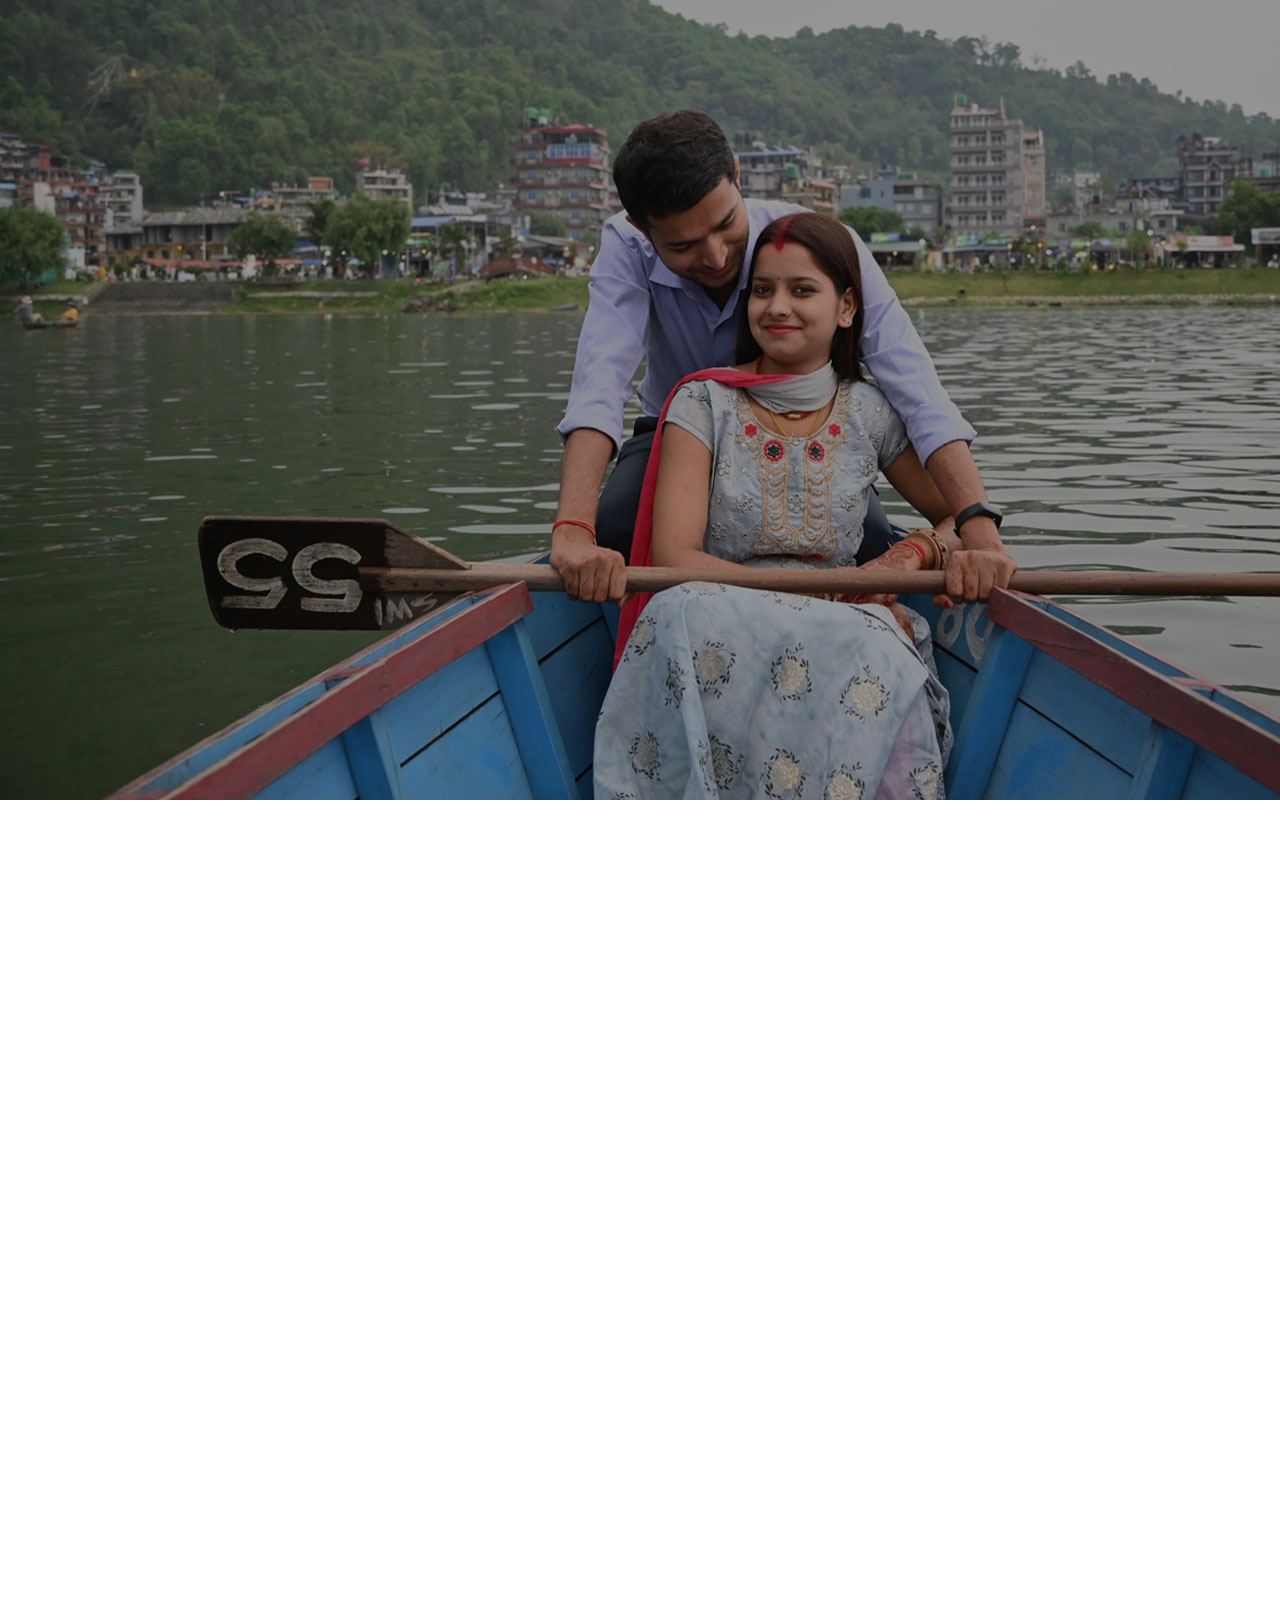
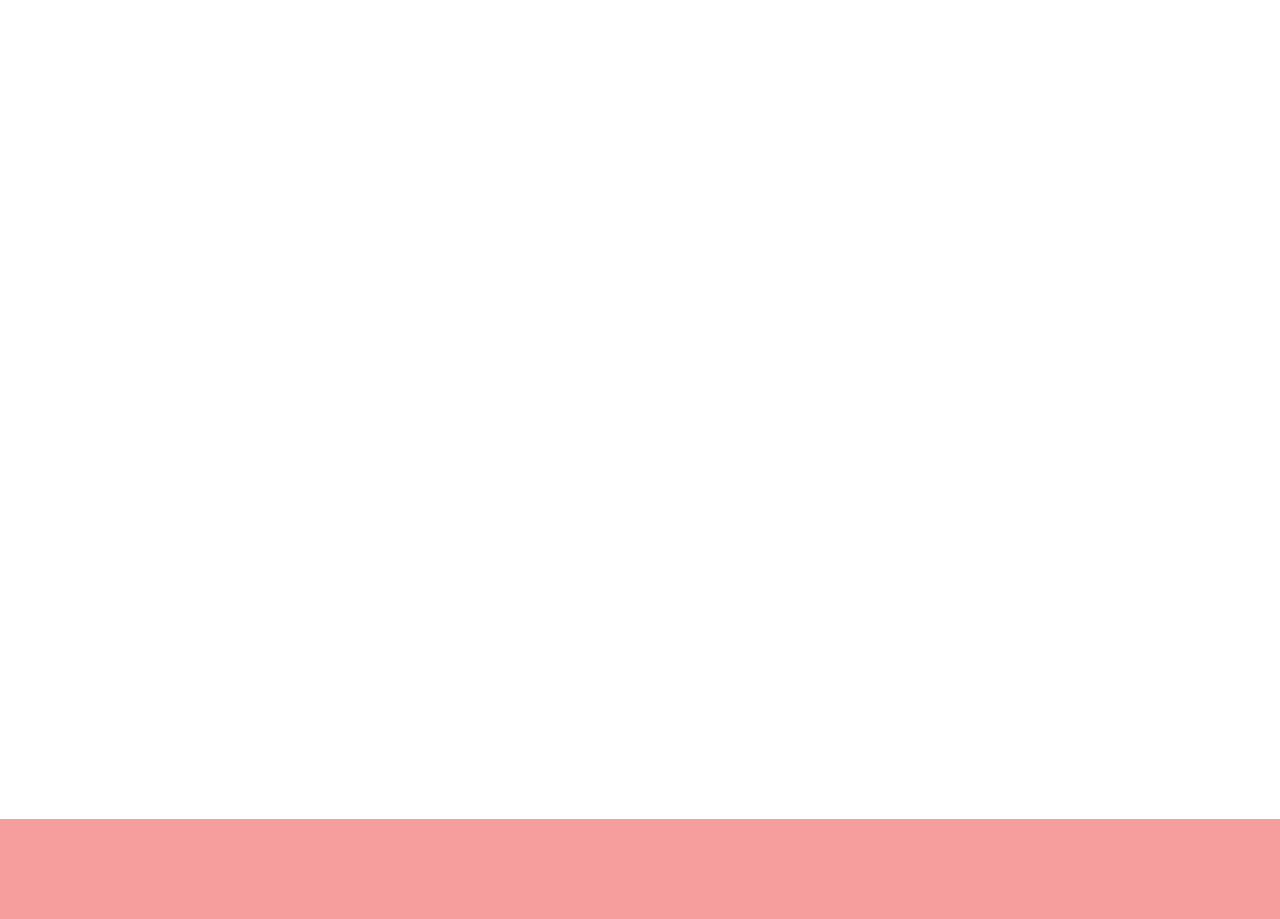
==== gallery.html @ e0421b20 "update" ====
<!DOCTYPE html>
<!--[if lt IE 7]>      <html class="no-js lt-ie9 lt-ie8 lt-ie7"> <![endif]-->
<!--[if IE 7]>         <html class="no-js lt-ie9 lt-ie8"> <![endif]-->
<!--[if IE 8]>         <html class="no-js lt-ie9"> <![endif]-->
<!--[if gt IE 8]><!--> <html class="no-js"> <!--<![endif]-->
	<head>
		<meta charset="utf-8">
		<meta http-equiv="X-UA-Compatible" content="IE=edge">
		<title>Anjali Loves krishna</title>
		<meta name="viewport" content="width=device-width, initial-scale=1">
		<meta name="description" content="Anjali Loves Krishna" />
		<meta name="keywords" content="anjaliloveskrishna, krishnalovesanjali, anjaliwedskrishna, krishnawedsanjali" />
		<meta name="author" content="https://orangictech.com.np" />
	
	  
	
		<!-- Facebook and Twitter integration -->
		<meta property="og:title" content="Anjali Loves Krishna"/>
		<meta property="og:image" content="https://anjaliloveskrishna.github.io/assets/images/cover.jpg"/>
		<meta property="og:url" content="https://anjaliloveskrishna.github.io/gallery.html"/>
		<meta property="og:site_name" content="Anjali Loves Krishna"/>
		<meta property="og:description" content=""/>
		<meta name="twitter:title" content="Anjali Loves Krishna" />
		<meta name="twitter:image" content="https://anjaliloveskrishna.github.io/assets/images/cover.jpg" />
		<meta name="twitter:url" content="https://anjaliloveskrishna.github.io/gallery.html" />
		<meta name="twitter:card" content="https://anjaliloveskrishna.github.io/assets/images/cover.jpg" />

	<!-- Place favicon.ico and apple-touch-icon.png in the root directory -->
	<link rel="shortcut icon" href="favicon.ico">
	
	<link href="https://fonts.googleapis.com/css?family=Montez" rel="stylesheet">
	<link href='https://fonts.googleapis.com/css?family=Open+Sans:400,700,300' rel='stylesheet' type='text/css'>
	
	<!-- Animate.css -->
	<link rel="stylesheet" href="assets/css/animate.css">
	<!-- Icomoon Icon Fonts-->
	<link rel="stylesheet" href="assets/css/icomoon.css">
	<!-- Bootstrap  -->
	<link rel="stylesheet" href="assets/css/bootstrap.css">
	<!-- Superfish -->
	<link rel="stylesheet" href="assets/css/superfish.css">
	<!-- Magnific Popup -->
	<link rel="stylesheet" href="assets/css/magnific-popup.css">
	
	<link rel="stylesheet" href="assets/css/style.css">


	<!-- Modernizr JS -->
	<script src="assets/js/modernizr-2.6.2.min.js"></script>
	<!-- FOR IE9 below -->
	<!--[if lt IE 9]>
	<script src="js/respond.min.js"></script>
	<![endif]-->

	<script
	    src="https://code.jquery.com/jquery-3.3.1.js"
	    integrity="sha256-2Kok7MbOyxpgUVvAk/HJ2jigOSYS2auK4Pfzbm7uH60="
	    crossorigin="anonymous">
	</script>
	<script> 
	$(function(){
	  $("#fh5co-header-section").load("header.html"); 
	  $("#footer").load("footer.html"); 
	});
	</script> 

	</head>
	<body>
		<div id="fh5co-wrapper">
		<div id="fh5co-page">
	
		<div class="fh5co-hero" data-section="home">
			<div class="fh5co-overlay"></div>
			<div class="fh5co-cover text-center" data-stellar-background-ratio="0.5" style="background-image: url(assets/images/cover_bg_1.jpg);">
				<div class="display-t">
					<div class="display-tc">
						<div class="container">
							<div class="col-md-10 col-md-offset-1">
								<div class="animate-box">
									<!-- <h1>Nuptial</h1> -->
									<h2>Our Gallery</h2>
								</div>
							</div>
						</div>
					</div>
				</div>
			</div>
		</div>

		<header id="fh5co-header-section" class="sticky-banner">
		</header>

		<!-- end:header-top -->

		<div id="fh5co-gallery">
			<div class="container">
				<div class="row">
					<div class="col-md-8 col-md-offset-2 text-center heading-section animate-box">
						<h2>Engagement</h2>
					</div>
				</div>
				<div class="row" id="engagement">
				</div>
			</div>
			
			<div class="container">
				<div class="row">
					<div class="col-md-8 col-md-offset-2 text-center heading-section animate-box">
						<h2>Wedding</h2>
					</div>
				</div>
				<div class="row" id="wedding">
				</div>

			</div>
		</div>
		
		<footer>
			<div id="footer">
			</div>
		</footer>

	

	</div>
	<!-- END fh5co-page -->

	</div>
	<!-- END fh5co-wrapper -->
	
	<!-- jQuery -->
	<script src="assets/js/scripts.min.js"></script>
	<script type="text/javascript">

		var folders = {};
		folders["engagement"] = 6;
		folders["wedding"] = 9;
		







		for (var folder in folders) {
			imageCount = 0;

			imageCount = folders[folder];

			var content = '';
			for (let index = 1; index <= imageCount; index++) {
				content = '<div class="col-md-4"><div class="gallery animate-box">';
				content += '<a class="gallery-img image-popup" href="assets/images/'+folder+'/'+folder+index+'.jpg"><img src="assets/images/'+folder+'/'+folder+index+'.jpg" class="img-responsive" alt="anjaliloveskrishna.github.io"></a>';	
				content += '</div></div>';
				$('#'+folder).append(content);
			}
		}
		
	</script>
	</body>
</html>
---- assets/css/icomoon.css ----
@font-face {
    font-family: 'icomoon';
    src:    url('fonts/icomoon.eot?1oniuf');
    src:    url('fonts/icomoon.eot?1oniuf#iefix') format('embedded-opentype'),
        url('fonts/icomoon.ttf?1oniuf') format('truetype'),
        url('fonts/icomoon.woff?1oniuf') format('woff'),
        url('fonts/icomoon.svg?1oniuf#icomoon') format('svg');
    font-weight: normal;
    font-style: normal;
}

[class^="icon-"], [class*=" icon-"] {
    /* use !important to prevent issues with browser extensions that change fonts */
    font-family: 'icomoon' !important;
    speak: none;
    font-style: normal;
    font-weight: normal;
    font-variant: normal;
    text-transform: none;
    line-height: 1;

    /* Better Font Rendering =========== */
    -webkit-font-smoothing: antialiased;
    -moz-osx-font-smoothing: grayscale;
}

.icon-mobile:before {
    content: "\e000";
}
.icon-laptop:before {
    content: "\e001";
}
.icon-desktop:before {
    content: "\e002";
}
.icon-tablet:before {
    content: "\e003";
}
.icon-phone:before {
    content: "\e004";
}
.icon-document:before {
    content: "\e005";
}
.icon-documents:before {
    content: "\e006";
}
.icon-search:before {
    content: "\e007";
}
.icon-clipboard:before {
    content: "\e008";
}
.icon-newspaper:before {
    content: "\e009";
}
.icon-notebook:before {
    content: "\e00a";
}
.icon-book-open:before {
    content: "\e00b";
}
.icon-browser:before {
    content: "\e00c";
}
.icon-calendar:before {
    content: "\e00d";
}
.icon-presentation:before {
    content: "\e00e";
}
.icon-picture:before {
    content: "\e00f";
}
.icon-pictures:before {
    content: "\e010";
}
.icon-video:before {
    content: "\e011";
}
.icon-camera:before {
    content: "\e012";
}
.icon-printer:before {
    content: "\e013";
}
.icon-toolbox:before {
    content: "\e014";
}
.icon-briefcase:before {
    content: "\e015";
}
.icon-wallet:before {
    content: "\e016";
}
.icon-gift:before {
    content: "\e017";
}
.icon-bargraph:before {
    content: "\e018";
}
.icon-grid:before {
    content: "\e019";
}
.icon-expand:before {
    content: "\e01a";
}
.icon-focus:before {
    content: "\e01b";
}
.icon-edit:before {
    content: "\e01c";
}
.icon-adjustments:before {
    content: "\e01d";
}
.icon-ribbon:before {
    content: "\e01e";
}
.icon-hourglass:before {
    content: "\e01f";
}
.icon-lock:before {
    content: "\e020";
}
.icon-megaphone:before {
    content: "\e021";
}
.icon-shield:before {
    content: "\e022";
}
.icon-trophy:before {
    content: "\e023";
}
.icon-flag:before {
    content: "\e024";
}
.icon-map:before {
    content: "\e025";
}
.icon-puzzle:before {
    content: "\e026";
}
.icon-basket:before {
    content: "\e027";
}
.icon-envelope:before {
    content: "\e028";
}
.icon-streetsign:before {
    content: "\e029";
}
.icon-telescope:before {
    content: "\e02a";
}
.icon-gears:before {
    content: "\e02b";
}
.icon-key:before {
    content: "\e02c";
}
.icon-paperclip:before {
    content: "\e02d";
}
.icon-attachment:before {
    content: "\e02e";
}
.icon-pricetags:before {
    content: "\e02f";
}
.icon-lightbulb:before {
    content: "\e030";
}
.icon-layers:before {
    content: "\e031";
}
.icon-pencil:before {
    content: "\e032";
}
.icon-tools:before {
    content: "\e033";
}
.icon-tools-2:before {
    content: "\e034";
}
.icon-scissors:before {
    content: "\e035";
}
.icon-paintbrush:before {
    content: "\e036";
}
.icon-magnifying-glass:before {
    content: "\e037";
}
.icon-circle-compass:before {
    content: "\e038";
}
.icon-linegraph:before {
    content: "\e039";
}
.icon-mic:before {
    content: "\e03a";
}
.icon-strategy:before {
    content: "\e03b";
}
.icon-beaker:before {
    content: "\e03c";
}
.icon-caution:before {
    content: "\e03d";
}
.icon-recycle:before {
    content: "\e03e";
}
.icon-anchor:before {
    content: "\e03f";
}
.icon-profile-male:before {
    content: "\e040";
}
.icon-profile-female:before {
    content: "\e041";
}
.icon-bike:before {
    content: "\e042";
}
.icon-wine:before {
    content: "\e043";
}
.icon-hotairballoon:before {
    content: "\e044";
}
.icon-globe:before {
    content: "\e045";
}
.icon-genius:before {
    content: "\e046";
}
.icon-map-pin:before {
    content: "\e047";
}
.icon-dial:before {
    content: "\e048";
}
.icon-chat:before {
    content: "\e049";
}
.icon-heart:before {
    content: "\e04a";
}
.icon-cloud:before {
    content: "\e04b";
}
.icon-upload:before {
    content: "\e04c";
}
.icon-download:before {
    content: "\e04d";
}
.icon-target:before {
    content: "\e04e";
}
.icon-hazardous:before {
    content: "\e04f";
}
.icon-piechart:before {
    content: "\e050";
}
.icon-speedometer:before {
    content: "\e051";
}
.icon-global:before {
    content: "\e052";
}
.icon-compass:before {
    content: "\e053";
}
.icon-lifesaver:before {
    content: "\e054";
}
.icon-clock:before {
    content: "\e055";
}
.icon-aperture:before {
    content: "\e056";
}
.icon-quote:before {
    content: "\e057";
}
.icon-scope:before {
    content: "\e058";
}
.icon-alarmclock:before {
    content: "\e059";
}
.icon-refresh:before {
    content: "\e05a";
}
.icon-happy:before {
    content: "\e05b";
}
.icon-sad:before {
    content: "\e05c";
}
.icon-facebook:before {
    content: "\e05d";
}
.icon-twitter:before {
    content: "\e05e";
}
.icon-googleplus:before {
    content: "\e05f";
}
.icon-rss:before {
    content: "\e060";
}
.icon-tumblr:before {
    content: "\e061";
}
.icon-linkedin:before {
    content: "\e062";
}
.icon-dribbble:before {
    content: "\e063";
}
.icon-box2:before {
    content: "\ea82";
}
.icon-write:before {
    content: "\ea83";
}
.icon-clock2:before {
    content: "\ea84";
}
.icon-reply2:before {
    content: "\ea85";
}
.icon-reply-all2:before {
    content: "\ea86";
}
.icon-forward2:before {
    content: "\ea87";
}
.icon-flag2:before {
    content: "\ea88";
}
.icon-search2:before {
    content: "\ea89";
}
.icon-trash2:before {
    content: "\ea8a";
}
.icon-envelope2:before {
    content: "\ea8b";
}
.icon-bubble:before {
    content: "\ea8c";
}
.icon-bubbles:before {
    content: "\ea8d";
}
.icon-user2:before {
    content: "\ea8e";
}
.icon-users2:before {
    content: "\ea8f";
}
.icon-cloud2:before {
    content: "\ea90";
}
.icon-download2:before {
    content: "\ea91";
}
.icon-upload2:before {
    content: "\ea92";
}
.icon-rain:before {
    content: "\ea93";
}
.icon-sun:before {
    content: "\ea94";
}
.icon-moon2:before {
    content: "\ea95";
}
.icon-bell2:before {
    content: "\ea96";
}
.icon-folder2:before {
    content: "\ea97";
}
.icon-pin2:before {
    content: "\ea98";
}
.icon-sound2:before {
    content: "\ea99";
}
.icon-microphone:before {
    content: "\ea9a";
}
.icon-camera2:before {
    content: "\ea9b";
}
.icon-image2:before {
    content: "\ea9c";
}
.icon-cog2:before {
    content: "\ea9d";
}
.icon-calendar2:before {
    content: "\ea9e";
}
.icon-book2:before {
    content: "\ea9f";
}
.icon-map-marker:before {
    content: "\eaa0";
}
.icon-store:before {
    content: "\eaa1";
}
.icon-support:before {
    content: "\eaa2";
}
.icon-tag2:before {
    content: "\eaa3";
}
.icon-heart2:before {
    content: "\eaa4";
}
.icon-video-camera:before {
    content: "\eaa5";
}
.icon-trophy2:before {
    content: "\eaa6";
}
.icon-cart:before {
    content: "\eaa7";
}
.icon-eye2:before {
    content: "\eaa8";
}
.icon-cancel:before {
    content: "\eaa9";
}
.icon-chart:before {
    content: "\eaaa";
}
.icon-target2:before {
    content: "\eaab";
}
.icon-printer2:before {
    content: "\eaac";
}
.icon-location2:before {
    content: "\eaad";
}
.icon-bookmark2:before {
    content: "\eaae";
}
.icon-monitor:before {
    content: "\eaaf";
}
.icon-cross2:before {
    content: "\eab0";
}
.icon-plus2:before {
    content: "\eab1";
}
.icon-left:before {
    content: "\eab2";
}
.icon-up:before {
    content: "\eab3";
}
.icon-browser2:before {
    content: "\eab4";
}
.icon-windows:before {
    content: "\eab5";
}
.icon-switch2:before {
    content: "\eab6";
}
.icon-dashboard:before {
    content: "\eab7";
}
.icon-play:before {
    content: "\eab8";
}
.icon-fast-forward:before {
    content: "\eab9";
}
.icon-next:before {
    content: "\eaba";
}
.icon-refresh2:before {
    content: "\eabb";
}
.icon-film:before {
    content: "\eabc";
}
.icon-home2:before {
    content: "\eabd";
}
.icon-add-to-list:before {
    content: "\e901";
}
.icon-classic-computer:before {
    content: "\e902";
}
.icon-controller-fast-backward:before {
    content: "\e903";
}
.icon-creative-commons-attribution:before {
    content: "\e904";
}
.icon-creative-commons-noderivs:before {
    content: "\e905";
}
.icon-creative-commons-noncommercial-eu:before {
    content: "\e906";
}
.icon-creative-commons-noncommercial-us:before {
    content: "\e907";
}
.icon-creative-commons-public-domain:before {
    content: "\e908";
}
.icon-creative-commons-remix:before {
    content: "\e909";
}
.icon-creative-commons-share:before {
    content: "\e90a";
}
.icon-creative-commons-sharealike:before {
    content: "\e90b";
}
.icon-creative-commons:before {
    content: "\e90c";
}
.icon-document-landscape:before {
    content: "\e90d";
}
.icon-remove-user:before {
    content: "\e90e";
}
.icon-warning:before {
    content: "\e90f";
}
.icon-arrow-bold-down:before {
    content: "\e910";
}
.icon-arrow-bold-left:before {
    content: "\e911";
}
.icon-arrow-bold-right:before {
    content: "\e912";
}
.icon-arrow-bold-up:before {
    content: "\e913";
}
.icon-arrow-down:before {
    content: "\e914";
}
.icon-arrow-left:before {
    content: "\e915";
}
.icon-arrow-long-down:before {
    content: "\e916";
}
.icon-arrow-long-left:before {
    content: "\e917";
}
.icon-arrow-long-right:before {
    content: "\e918";
}
.icon-arrow-long-up:before {
    content: "\e919";
}
.icon-arrow-right:before {
    content: "\e91a";
}
.icon-arrow-up:before {
    content: "\e91b";
}
.icon-arrow-with-circle-down:before {
    content: "\e91c";
}
.icon-arrow-with-circle-left:before {
    content: "\e91d";
}
.icon-arrow-with-circle-right:before {
    content: "\e91e";
}
.icon-arrow-with-circle-up:before {
    content: "\e91f";
}
.icon-bookmark:before {
    content: "\e920";
}
.icon-bookmarks:before {
    content: "\e921";
}
.icon-chevron-down:before {
    content: "\e922";
}
.icon-chevron-left:before {
    content: "\e923";
}
.icon-chevron-right:before {
    content: "\e924";
}
.icon-chevron-small-down:before {
    content: "\e925";
}
.icon-chevron-small-left:before {
    content: "\e926";
}
.icon-chevron-small-right:before {
    content: "\e927";
}
.icon-chevron-small-up:before {
    content: "\e928";
}
.icon-chevron-thin-down:before {
    content: "\e929";
}
.icon-chevron-thin-left:before {
    content: "\e92a";
}
.icon-chevron-thin-right:before {
    content: "\e92b";
}
.icon-chevron-thin-up:before {
    content: "\e92c";
}
.icon-chevron-up:before {
    content: "\e92d";
}
.icon-chevron-with-circle-down:before {
    content: "\e92e";
}
.icon-chevron-with-circle-left:before {
    content: "\e92f";
}
.icon-chevron-with-circle-right:before {
    content: "\e930";
}
.icon-chevron-with-circle-up:before {
    content: "\e931";
}
.icon-cloud3:before {
    content: "\e932";
}
.icon-controller-fast-forward:before {
    content: "\e933";
}
.icon-controller-jump-to-start:before {
    content: "\e934";
}
.icon-controller-next:before {
    content: "\e935";
}
.icon-controller-paus:before {
    content: "\e936";
}
.icon-controller-play:before {
    content: "\e937";
}
.icon-controller-record:before {
    content: "\e938";
}
.icon-controller-stop:before {
    content: "\e939";
}
.icon-controller-volume:before {
    content: "\e93a";
}
.icon-dot-single:before {
    content: "\e93b";
}
.icon-dots-three-horizontal:before {
    content: "\e93c";
}
.icon-dots-three-vertical:before {
    content: "\e93d";
}
.icon-dots-two-horizontal:before {
    content: "\e93e";
}
.icon-dots-two-vertical:before {
    content: "\e93f";
}
.icon-download3:before {
    content: "\e940";
}
.icon-emoji-flirt:before {
    content: "\e941";
}
.icon-flow-branch:before {
    content: "\e942";
}
.icon-flow-cascade:before {
    content: "\e943";
}
.icon-flow-line:before {
    content: "\e944";
}
.icon-flow-parallel:before {
    content: "\e945";
}
.icon-flow-tree:before {
    content: "\e946";
}
.icon-install:before {
    content: "\e947";
}
.icon-layers2:before {
    content: "\e948";
}
.icon-open-book:before {
    content: "\e949";
}
.icon-resize-100:before {
    content: "\e94a";
}
.icon-resize-full-screen:before {
    content: "\e94b";
}
.icon-save:before {
    content: "\e94c";
}
.icon-select-arrows:before {
    content: "\e94d";
}
.icon-sound-mute:before {
    content: "\e94e";
}
.icon-sound:before {
    content: "\e94f";
}
.icon-trash:before {
    content: "\e950";
}
.icon-triangle-down:before {
    content: "\e951";
}
.icon-triangle-left:before {
    content: "\e952";
}
.icon-triangle-right:before {
    content: "\e953";
}
.icon-triangle-up:before {
    content: "\e954";
}
.icon-uninstall:before {
    content: "\e955";
}
.icon-upload-to-cloud:before {
    content: "\e956";
}
.icon-upload3:before {
    content: "\e957";
}
.icon-add-user:before {
    content: "\e958";
}
.icon-address:before {
    content: "\e959";
}
.icon-adjust:before {
    content: "\e95a";
}
.icon-air:before {
    content: "\e95b";
}
.icon-aircraft-landing:before {
    content: "\e95c";
}
.icon-aircraft-take-off:before {
    content: "\e95d";
}
.icon-aircraft:before {
    content: "\e95e";
}
.icon-align-bottom:before {
    content: "\e95f";
}
.icon-align-horizontal-middle:before {
    content: "\e960";
}
.icon-align-left:before {
    content: "\e961";
}
.icon-align-right:before {
    content: "\e962";
}
.icon-align-top:before {
    content: "\e963";
}
.icon-align-vertical-middle:before {
    content: "\e964";
}
.icon-archive:before {
    content: "\e965";
}
.icon-area-graph:before {
    content: "\e966";
}
.icon-attachment2:before {
    content: "\e967";
}
.icon-awareness-ribbon:before {
    content: "\e968";
}
.icon-back-in-time:before {
    content: "\e969";
}
.icon-back:before {
    content: "\e96a";
}
.icon-bar-graph:before {
    content: "\e96b";
}
.icon-battery:before {
    content: "\e96c";
}
.icon-beamed-note:before {
    content: "\e96d";
}
.icon-bell:before {
    content: "\e96e";
}
.icon-blackboard:before {
    content: "\e96f";
}
.icon-block:before {
    content: "\e970";
}
.icon-book:before {
    content: "\e971";
}
.icon-bowl:before {
    content: "\e972";
}
.icon-box:before {
    content: "\e973";
}
.icon-briefcase2:before {
    content: "\e974";
}
.icon-browser3:before {
    content: "\e975";
}
.icon-brush:before {
    content: "\e976";
}
.icon-bucket:before {
    content: "\e977";
}
.icon-cake:before {
    content: "\e978";
}
.icon-calculator:before {
    content: "\e979";
}
.icon-calendar3:before {
    content: "\e97a";
}
.icon-camera3:before {
    content: "\e97b";
}
.icon-ccw:before {
    content: "\e97c";
}
.icon-chat2:before {
    content: "\e97d";
}
.icon-check:before {
    content: "\e97e";
}
.icon-circle-with-cross:before {
    content: "\e97f";
}
.icon-circle-with-minus:before {
    content: "\e980";
}
.icon-circle-with-plus:before {
    content: "\e981";
}
.icon-circle:before {
    content: "\e982";
}
.icon-circular-graph:before {
    content: "\e983";
}
.icon-clapperboard:before {
    content: "\e984";
}
.icon-clipboard2:before {
    content: "\e985";
}
.icon-clock3:before {
    content: "\e986";
}
.icon-code:before {
    content: "\e987";
}
.icon-cog:before {
    content: "\e988";
}
.icon-colours:before {
    content: "\e989";
}
.icon-compass2:before {
    content: "\e98a";
}
.icon-copy:before {
    content: "\e98b";
}
.icon-credit-card:before {
    content: "\e98c";
}
.icon-credit:before {
    content: "\e98d";
}
.icon-cross:before {
    content: "\e98e";
}
.icon-cup:before {
    content: "\e98f";
}
.icon-cw:before {
    content: "\e990";
}
.icon-cycle:before {
    content: "\e991";
}
.icon-database:before {
    content: "\e992";
}
.icon-dial-pad:before {
    content: "\e993";
}
.icon-direction:before {
    content: "\e994";
}
.icon-document2:before {
    content: "\e995";
}
.icon-documents2:before {
    content: "\e996";
}
.icon-drink:before {
    content: "\e997";
}
.icon-drive:before {
    content: "\e998";
}
.icon-drop:before {
    content: "\e999";
}
.icon-edit2:before {
    content: "\e99a";
}
.icon-email:before {
    content: "\e99b";
}
.icon-emoji-happy:before {
    content: "\e99c";
}
.icon-emoji-neutral:before {
    content: "\e99d";
}
.icon-emoji-sad:before {
    content: "\e99e";
}
.icon-erase:before {
    content: "\e99f";
}
.icon-eraser:before {
    content: "\e9a0";
}
.icon-export:before {
    content: "\e9a1";
}
.icon-eye:before {
    content: "\e9a2";
}
.icon-feather:before {
    content: "\e9a3";
}
.icon-flag3:before {
    content: "\e9a4";
}
.icon-flash:before {
    content: "\e9a5";
}
.icon-flashlight:before {
    content: "\e9a6";
}
.icon-flat-brush:before {
    content: "\e9a7";
}
.icon-folder-images:before {
    content: "\e9a8";
}
.icon-folder-music:before {
    content: "\e9a9";
}
.icon-folder-video:before {
    content: "\e9aa";
}
.icon-folder:before {
    content: "\e9ab";
}
.icon-forward:before {
    content: "\e9ac";
}
.icon-funnel:before {
    content: "\e9ad";
}
.icon-game-controller:before {
    content: "\e9ae";
}
.icon-gauge:before {
    content: "\e9af";
}
.icon-globe2:before {
    content: "\e9b0";
}
.icon-graduation-cap:before {
    content: "\e9b1";
}
.icon-grid2:before {
    content: "\e9b2";
}
.icon-hair-cross:before {
    content: "\e9b3";
}
.icon-hand:before {
    content: "\e9b4";
}
.icon-heart-outlined:before {
    content: "\e9b5";
}
.icon-heart3:before {
    content: "\e9b6";
}
.icon-help-with-circle:before {
    content: "\e9b7";
}
.icon-help:before {
    content: "\e9b8";
}
.icon-home:before {
    content: "\e9b9";
}
.icon-hour-glass:before {
    content: "\e9ba";
}
.icon-image-inverted:before {
    content: "\e9bb";
}
.icon-image:before {
    content: "\e9bc";
}
.icon-images:before {
    content: "\e9bd";
}
.icon-inbox:before {
    content: "\e9be";
}
.icon-infinity:before {
    content: "\e9bf";
}
.icon-info-with-circle:before {
    content: "\e9c0";
}
.icon-info:before {
    content: "\e9c1";
}
.icon-key2:before {
    content: "\e9c2";
}
.icon-keyboard:before {
    content: "\e9c3";
}
.icon-lab-flask:before {
    content: "\e9c4";
}
.icon-landline:before {
    content: "\e9c5";
}
.icon-language:before {
    content: "\e9c6";
}
.icon-laptop2:before {
    content: "\e9c7";
}
.icon-leaf:before {
    content: "\e9c8";
}
.icon-level-down:before {
    content: "\e9c9";
}
.icon-level-up:before {
    content: "\e9ca";
}
.icon-lifebuoy:before {
    content: "\e9cb";
}
.icon-light-bulb:before {
    content: "\e9cc";
}
.icon-light-down:before {
    content: "\e9cd";
}
.icon-light-up:before {
    content: "\e9ce";
}
.icon-line-graph:before {
    content: "\e9cf";
}
.icon-link:before {
    content: "\e9d0";
}
.icon-list:before {
    content: "\e9d1";
}
.icon-location-pin:before {
    content: "\e9d2";
}
.icon-location:before {
    content: "\e9d3";
}
.icon-lock-open:before {
    content: "\e9d4";
}
.icon-lock2:before {
    content: "\e9d5";
}
.icon-log-out:before {
    content: "\e9d6";
}
.icon-login:before {
    content: "\e9d7";
}
.icon-loop:before {
    content: "\e9d8";
}
.icon-magnet:before {
    content: "\e9d9";
}
.icon-magnifying-glass2:before {
    content: "\e9da";
}
.icon-mail:before {
    content: "\e9db";
}
.icon-man:before {
    content: "\e9dc";
}
.icon-map2:before {
    content: "\e9dd";
}
.icon-mask:before {
    content: "\e9de";
}
.icon-medal:before {
    content: "\e9df";
}
.icon-megaphone2:before {
    content: "\e9e0";
}
.icon-menu:before {
    content: "\e9e1";
}
.icon-message:before {
    content: "\e9e2";
}
.icon-mic2:before {
    content: "\e9e3";
}
.icon-minus:before {
    content: "\e9e4";
}
.icon-mobile2:before {
    content: "\e9e5";
}
.icon-modern-mic:before {
    content: "\e9e6";
}
.icon-moon:before {
    content: "\e9e7";
}
.icon-mouse:before {
    content: "\e9e8";
}
.icon-music:before {
    content: "\e9e9";
}
.icon-network:before {
    content: "\e9ea";
}
.icon-new-message:before {
    content: "\e9eb";
}
.icon-new:before {
    content: "\e9ec";
}
.icon-news:before {
    content: "\e9ed";
}
.icon-note:before {
    content: "\e9ee";
}
.icon-notification:before {
    content: "\e9ef";
}
.icon-old-mobile:before {
    content: "\e9f0";
}
.icon-old-phone:before {
    content: "\e9f1";
}
.icon-palette:before {
    content: "\e9f2";
}
.icon-paper-plane:before {
    content: "\e9f3";
}
.icon-pencil2:before {
    content: "\e9f4";
}
.icon-phone2:before {
    content: "\e9f5";
}
.icon-pie-chart:before {
    content: "\e9f6";
}
.icon-pin:before {
    content: "\e9f7";
}
.icon-plus:before {
    content: "\e9f8";
}
.icon-popup:before {
    content: "\e9f9";
}
.icon-power-plug:before {
    content: "\e9fa";
}
.icon-price-ribbon:before {
    content: "\e9fb";
}
.icon-price-tag:before {
    content: "\e9fc";
}
.icon-print:before {
    content: "\e9fd";
}
.icon-progress-empty:before {
    content: "\e9fe";
}
.icon-progress-full:before {
    content: "\e9ff";
}
.icon-progress-one:before {
    content: "\ea00";
}
.icon-progress-two:before {
    content: "\ea01";
}
.icon-publish:before {
    content: "\ea02";
}
.icon-quote2:before {
    content: "\ea03";
}
.icon-radio:before {
    content: "\ea04";
}
.icon-reply-all:before {
    content: "\ea05";
}
.icon-reply:before {
    content: "\ea06";
}
.icon-retweet:before {
    content: "\ea07";
}
.icon-rocket:before {
    content: "\ea08";
}
.icon-round-brush:before {
    content: "\ea09";
}
.icon-rss2:before {
    content: "\ea0a";
}
.icon-ruler:before {
    content: "\ea0b";
}
.icon-scissors2:before {
    content: "\ea0c";
}
.icon-share-alternitive:before {
    content: "\ea0d";
}
.icon-share:before {
    content: "\ea0e";
}
.icon-shareable:before {
    content: "\ea0f";
}
.icon-shield2:before {
    content: "\ea10";
}
.icon-shop:before {
    content: "\ea11";
}
.icon-shopping-bag:before {
    content: "\ea12";
}
.icon-shopping-basket:before {
    content: "\ea13";
}
.icon-shopping-cart:before {
    content: "\ea14";
}
.icon-shuffle:before {
    content: "\ea15";
}
.icon-signal:before {
    content: "\ea16";
}
.icon-sound-mix:before {
    content: "\ea17";
}
.icon-sports-club:before {
    content: "\ea18";
}
.icon-spreadsheet:before {
    content: "\ea19";
}
.icon-squared-cross:before {
    content: "\ea1a";
}
.icon-squared-minus:before {
    content: "\ea1b";
}
.icon-squared-plus:before {
    content: "\ea1c";
}
.icon-star-outlined:before {
    content: "\ea1d";
}
.icon-star:before {
    content: "\ea1e";
}
.icon-stopwatch:before {
    content: "\ea1f";
}
.icon-suitcase:before {
    content: "\ea20";
}
.icon-swap:before {
    content: "\ea21";
}
.icon-sweden:before {
    content: "\ea22";
}
.icon-switch:before {
    content: "\ea23";
}
.icon-tablet2:before {
    content: "\ea24";
}
.icon-tag:before {
    content: "\ea25";
}
.icon-text-document-inverted:before {
    content: "\ea26";
}
.icon-text-document:before {
    content: "\ea27";
}
.icon-text:before {
    content: "\ea28";
}
.icon-thermometer:before {
    content: "\ea29";
}
.icon-thumbs-down:before {
    content: "\ea2a";
}
.icon-thumbs-up:before {
    content: "\ea2b";
}
.icon-thunder-cloud:before {
    content: "\ea2c";
}
.icon-ticket:before {
    content: "\ea2d";
}
.icon-time-slot:before {
    content: "\ea2e";
}
.icon-tools2:before {
    content: "\ea2f";
}
.icon-traffic-cone:before {
    content: "\ea30";
}
.icon-tree:before {
    content: "\ea31";
}
.icon-trophy3:before {
    content: "\ea32";
}
.icon-tv:before {
    content: "\ea33";
}
.icon-typing:before {
    content: "\ea34";
}
.icon-unread:before {
    content: "\ea35";
}
.icon-untag:before {
    content: "\ea36";
}
.icon-user:before {
    content: "\ea37";
}
.icon-users:before {
    content: "\ea38";
}
.icon-v-card:before {
    content: "\ea39";
}
.icon-video2:before {
    content: "\ea3a";
}
.icon-vinyl:before {
    content: "\ea3b";
}
.icon-voicemail:before {
    content: "\ea3c";
}
.icon-wallet2:before {
    content: "\ea3d";
}
.icon-water:before {
    content: "\ea3e";
}
.icon-500px-with-circle:before {
    content: "\ea3f";
}
.icon-500px:before {
    content: "\ea40";
}
.icon-basecamp:before {
    content: "\ea41";
}
.icon-behance:before {
    content: "\ea42";
}
.icon-creative-cloud:before {
    content: "\ea43";
}
.icon-dropbox:before {
    content: "\ea44";
}
.icon-evernote:before {
    content: "\ea45";
}
.icon-flattr:before {
    content: "\ea46";
}
.icon-foursquare:before {
    content: "\ea47";
}
.icon-google-drive:before {
    content: "\ea48";
}
.icon-google-hangouts:before {
    content: "\ea49";
}
.icon-grooveshark:before {
    content: "\ea4a";
}
.icon-icloud:before {
    content: "\ea4b";
}
.icon-mixi:before {
    content: "\ea4c";
}
.icon-onedrive:before {
    content: "\ea4d";
}
.icon-paypal:before {
    content: "\ea4e";
}
.icon-picasa:before {
    content: "\ea4f";
}
.icon-qq:before {
    content: "\ea50";
}
.icon-rdio-with-circle:before {
    content: "\ea51";
}
.icon-renren:before {
    content: "\ea52";
}
.icon-scribd:before {
    content: "\ea53";
}
.icon-sina-weibo:before {
    content: "\ea54";
}
.icon-skype-with-circle:before {
    content: "\ea55";
}
.icon-skype:before {
    content: "\ea56";
}
.icon-slideshare:before {
    content: "\ea57";
}
.icon-smashing:before {
    content: "\ea58";
}
.icon-soundcloud:before {
    content: "\ea59";
}
.icon-spotify-with-circle:before {
    content: "\ea5a";
}
.icon-spotify:before {
    content: "\ea5b";
}
.icon-swarm:before {
    content: "\ea5c";
}
.icon-vine-with-circle:before {
    content: "\ea5d";
}
.icon-vine:before {
    content: "\ea5e";
}
.icon-vk-alternitive:before {
    content: "\ea5f";
}
.icon-vk-with-circle:before {
    content: "\ea60";
}
.icon-vk:before {
    content: "\ea61";
}
.icon-xing-with-circle:before {
    content: "\ea62";
}
.icon-xing:before {
    content: "\ea63";
}
.icon-yelp:before {
    content: "\ea64";
}
.icon-dribbble-with-circle:before {
    content: "\ea65";
}
.icon-dribbble2:before {
    content: "\ea66";
}
.icon-facebook-with-circle:before {
    content: "\ea67";
}
.icon-facebook2:before {
    content: "\ea68";
}
.icon-flickr-with-circle:before {
    content: "\ea69";
}
.icon-flickr:before {
    content: "\ea6a";
}
.icon-github-with-circle:before {
    content: "\ea6b";
}
.icon-github:before {
    content: "\ea6c";
}
.icon-google-with-circle:before {
    content: "\ea6d";
}
.icon-google:before {
    content: "\ea6e";
}
.icon-instagram-with-circle:before {
    content: "\ea6f";
}
.icon-instagram:before {
    content: "\ea70";
}
.icon-lastfm-with-circle:before {
    content: "\ea71";
}
.icon-lastfm:before {
    content: "\ea72";
}
.icon-linkedin-with-circle:before {
    content: "\ea73";
}
.icon-linkedin2:before {
    content: "\ea74";
}
.icon-pinterest-with-circle:before {
    content: "\ea75";
}
.icon-pinterest:before {
    content: "\ea76";
}
.icon-rdio:before {
    content: "\ea77";
}
.icon-stumbleupon-with-circle:before {
    content: "\ea78";
}
.icon-stumbleupon:before {
    content: "\ea79";
}
.icon-tumblr-with-circle:before {
    content: "\ea7a";
}
.icon-tumblr2:before {
    content: "\ea7b";
}
.icon-twitter-with-circle:before {
    content: "\ea7c";
}
.icon-twitter2:before {
    content: "\ea7d";
}
.icon-vimeo-with-circle:before {
    content: "\ea7e";
}
.icon-vimeo:before {
    content: "\ea7f";
}
.icon-youtube-with-circle:before {
    content: "\ea80";
}
.icon-youtube:before {
    content: "\ea81";
}
.icon-home3:before {
    content: "\eabe";
}
.icon-home22:before {
    content: "\eabf";
}
.icon-home32:before {
    content: "\eac0";
}
.icon-office:before {
    content: "\eac1";
}
.icon-newspaper2:before {
    content: "\eac2";
}
.icon-pencil3:before {
    content: "\eac3";
}
.icon-pencil22:before {
    content: "\eac4";
}
.icon-quill:before {
    content: "\eac5";
}
.icon-pen:before {
    content: "\eac6";
}
.icon-blog:before {
    content: "\eac7";
}
.icon-eyedropper:before {
    content: "\eac8";
}
.icon-droplet:before {
    content: "\eac9";
}
.icon-paint-format:before {
    content: "\eaca";
}
.icon-image3:before {
    content: "\eacb";
}
.icon-images2:before {
    content: "\eacc";
}
.icon-camera4:before {
    content: "\eacd";
}
.icon-headphones:before {
    content: "\eace";
}
.icon-music2:before {
    content: "\eacf";
}
.icon-play2:before {
    content: "\ead0";
}
.icon-film2:before {
    content: "\ead1";
}
.icon-video-camera2:before {
    content: "\ead2";
}
.icon-dice:before {
    content: "\ead3";
}
.icon-pacman:before {
    content: "\ead4";
}
.icon-spades:before {
    content: "\ead5";
}
.icon-clubs:before {
    content: "\ead6";
}
.icon-diamonds:before {
    content: "\ead7";
}
.icon-bullhorn:before {
    content: "\ead8";
}
.icon-connection:before {
    content: "\ead9";
}
.icon-podcast:before {
    content: "\eada";
}
.icon-feed:before {
    content: "\eadb";
}
.icon-mic3:before {
    content: "\eadc";
}
.icon-book3:before {
    content: "\eadd";
}
.icon-books:before {
    content: "\eade";
}
.icon-library:before {
    content: "\eadf";
}
.icon-file-text:before {
    content: "\eae0";
}
.icon-profile:before {
    content: "\eae1";
}
.icon-file-empty:before {
    content: "\eae2";
}
.icon-files-empty:before {
    content: "\eae3";
}
.icon-file-text2:before {
    content: "\eae4";
}
.icon-file-picture:before {
    content: "\eae5";
}
.icon-file-music:before {
    content: "\eae6";
}
.icon-file-play:before {
    content: "\eae7";
}
.icon-file-video:before {
    content: "\eae8";
}
.icon-file-zip:before {
    content: "\eae9";
}
.icon-copy2:before {
    content: "\eaea";
}
.icon-paste:before {
    content: "\eaeb";
}
.icon-stack:before {
    content: "\eaec";
}
.icon-folder3:before {
    content: "\eaed";
}
.icon-folder-open:before {
    content: "\eaee";
}
.icon-folder-plus:before {
    content: "\eaef";
}
.icon-folder-minus:before {
    content: "\eaf0";
}
.icon-folder-download:before {
    content: "\eaf1";
}
.icon-folder-upload:before {
    content: "\eaf2";
}
.icon-price-tag2:before {
    content: "\eaf3";
}
.icon-price-tags:before {
    content: "\eaf4";
}
.icon-barcode:before {
    content: "\eaf5";
}
.icon-qrcode:before {
    content: "\eaf6";
}
.icon-ticket2:before {
    content: "\eaf7";
}
.icon-cart2:before {
    content: "\eaf8";
}
.icon-coin-dollar:before {
    content: "\eaf9";
}
.icon-coin-euro:before {
    content: "\eafa";
}
.icon-coin-pound:before {
    content: "\eafb";
}
.icon-coin-yen:before {
    content: "\eafc";
}
.icon-credit-card2:before {
    content: "\eafd";
}
.icon-calculator2:before {
    content: "\eafe";
}
.icon-lifebuoy2:before {
    content: "\eaff";
}
.icon-phone3:before {
    content: "\eb00";
}
.icon-phone-hang-up:before {
    content: "\eb01";
}
.icon-address-book:before {
    content: "\eb02";
}
.icon-envelop:before {
    content: "\eb03";
}
.icon-pushpin:before {
    content: "\eb04";
}
.icon-location3:before {
    content: "\eb05";
}
.icon-location22:before {
    content: "\eb06";
}
.icon-compass3:before {
    content: "\eb07";
}
.icon-compass22:before {
    content: "\eb08";
}
.icon-map3:before {
    content: "\eb09";
}
.icon-map22:before {
    content: "\eb0a";
}
.icon-history:before {
    content: "\eb0b";
}
.icon-clock4:before {
    content: "\eb0c";
}
.icon-clock22:before {
    content: "\eb0d";
}
.icon-alarm:before {
    content: "\eb0e";
}
.icon-bell3:before {
    content: "\eb0f";
}
.icon-stopwatch2:before {
    content: "\eb10";
}
.icon-calendar4:before {
    content: "\eb11";
}
.icon-printer3:before {
    content: "\eb12";
}
.icon-keyboard2:before {
    content: "\eb13";
}
.icon-display:before {
    content: "\eb14";
}
.icon-laptop3:before {
    content: "\eb15";
}
.icon-mobile3:before {
    content: "\eb16";
}
.icon-mobile22:before {
    content: "\eb17";
}
.icon-tablet3:before {
    content: "\eb18";
}
.icon-tv2:before {
    content: "\eb19";
}
.icon-drawer:before {
    content: "\eb1a";
}
.icon-drawer2:before {
    content: "\eb1b";
}
.icon-box-add:before {
    content: "\eb1c";
}
.icon-box-remove:before {
    content: "\eb1d";
}
.icon-download4:before {
    content: "\eb1e";
}
.icon-upload4:before {
    content: "\eb1f";
}
.icon-floppy-disk:before {
    content: "\eb20";
}
.icon-drive2:before {
    content: "\eb21";
}
.icon-database2:before {
    content: "\eb22";
}
.icon-undo:before {
    content: "\eb23";
}
.icon-redo:before {
    content: "\eb24";
}
.icon-undo2:before {
    content: "\eb25";
}
.icon-redo2:before {
    content: "\eb26";
}
.icon-forward3:before {
    content: "\eb27";
}
.icon-reply3:before {
    content: "\eb28";
}
.icon-bubble2:before {
    content: "\eb29";
}
.icon-bubbles2:before {
    content: "\eb2a";
}
.icon-bubbles22:before {
    content: "\eb2b";
}
.icon-bubble22:before {
    content: "\eb2c";
}
.icon-bubbles3:before {
    content: "\eb2d";
}
.icon-bubbles4:before {
    content: "\eb2e";
}
.icon-user3:before {
    content: "\eb2f";
}
.icon-users3:before {
    content: "\eb30";
}
.icon-user-plus:before {
    content: "\eb31";
}
.icon-user-minus:before {
    content: "\eb32";
}
.icon-user-check:before {
    content: "\eb33";
}
.icon-user-tie:before {
    content: "\eb34";
}
.icon-quotes-left:before {
    content: "\eb35";
}
.icon-quotes-right:before {
    content: "\eb36";
}
.icon-hour-glass2:before {
    content: "\eb37";
}
.icon-spinner:before {
    content: "\eb38";
}
.icon-spinner2:before {
    content: "\eb39";
}
.icon-spinner3:before {
    content: "\eb3a";
}
.icon-spinner4:before {
    content: "\eb3b";
}
.icon-spinner5:before {
    content: "\eb3c";
}
.icon-spinner6:before {
    content: "\eb3d";
}
.icon-spinner7:before {
    content: "\eb3e";
}
.icon-spinner8:before {
    content: "\eb3f";
}
.icon-spinner9:before {
    content: "\eb40";
}
.icon-spinner10:before {
    content: "\eb41";
}
.icon-spinner11:before {
    content: "\eb42";
}
.icon-binoculars:before {
    content: "\eb43";
}
.icon-search3:before {
    content: "\eb44";
}
.icon-zoom-in:before {
    content: "\eb45";
}
.icon-zoom-out:before {
    content: "\eb46";
}
.icon-enlarge:before {
    content: "\eb47";
}
.icon-shrink:before {
    content: "\eb48";
}
.icon-enlarge2:before {
    content: "\eb49";
}
.icon-shrink2:before {
    content: "\eb4a";
}
.icon-key3:before {
    content: "\eb4b";
}
.icon-key22:before {
    content: "\eb4c";
}
.icon-lock3:before {
    content: "\eb4d";
}
.icon-unlocked:before {
    content: "\eb4e";
}
.icon-wrench:before {
    content: "\eb4f";
}
.icon-equalizer:before {
    content: "\eb50";
}
.icon-equalizer2:before {
    content: "\eb51";
}
.icon-cog3:before {
    content: "\eb52";
}
.icon-cogs:before {
    content: "\eb53";
}
.icon-hammer:before {
    content: "\eb54";
}
.icon-magic-wand:before {
    content: "\eb55";
}
.icon-aid-kit:before {
    content: "\eb56";
}
.icon-bug:before {
    content: "\eb57";
}
.icon-pie-chart2:before {
    content: "\eb58";
}
.icon-stats-dots:before {
    content: "\eb59";
}
.icon-stats-bars:before {
    content: "\eb5a";
}
.icon-stats-bars2:before {
    content: "\eb5b";
}
.icon-trophy4:before {
    content: "\eb5c";
}
.icon-gift2:before {
    content: "\eb5d";
}
.icon-glass:before {
    content: "\eb5e";
}
.icon-glass2:before {
    content: "\eb5f";
}
.icon-mug:before {
    content: "\eb60";
}
.icon-spoon-knife:before {
    content: "\eb61";
}
.icon-leaf2:before {
    content: "\eb62";
}
.icon-rocket2:before {
    content: "\eb63";
}
.icon-meter:before {
    content: "\eb64";
}
.icon-meter2:before {
    content: "\eb65";
}
.icon-hammer2:before {
    content: "\eb66";
}
.icon-fire:before {
    content: "\eb67";
}
.icon-lab:before {
    content: "\eb68";
}
.icon-magnet2:before {
    content: "\eb69";
}
.icon-bin:before {
    content: "\eb6a";
}
.icon-bin2:before {
    content: "\eb6b";
}
.icon-briefcase3:before {
    content: "\eb6c";
}
.icon-airplane:before {
    content: "\eb6d";
}
.icon-truck:before {
    content: "\eb6e";
}
.icon-road:before {
    content: "\eb6f";
}
.icon-accessibility:before {
    content: "\eb70";
}
.icon-target3:before {
    content: "\eb71";
}
.icon-shield3:before {
    content: "\eb72";
}
.icon-power:before {
    content: "\eb73";
}
.icon-switch3:before {
    content: "\eb74";
}
.icon-power-cord:before {
    content: "\eb75";
}
.icon-clipboard3:before {
    content: "\eb76";
}
.icon-list-numbered:before {
    content: "\eb77";
}
.icon-list2:before {
    content: "\eb78";
}
.icon-list22:before {
    content: "\eb79";
}
.icon-tree2:before {
    content: "\eb7a";
}
.icon-menu2:before {
    content: "\eb7b";
}
.icon-menu22:before {
    content: "\eb7c";
}
.icon-menu3:before {
    content: "\eb7d";
}
.icon-menu4:before {
    content: "\eb7e";
}
.icon-cloud4:before {
    content: "\eb7f";
}
.icon-cloud-download:before {
    content: "\eb80";
}
.icon-cloud-upload:before {
    content: "\eb81";
}
.icon-cloud-check:before {
    content: "\eb82";
}
.icon-download22:before {
    content: "\eb83";
}
.icon-upload22:before {
    content: "\eb84";
}
.icon-download32:before {
    content: "\eb85";
}
.icon-upload32:before {
    content: "\eb86";
}
.icon-sphere:before {
    content: "\eb87";
}
.icon-earth:before {
    content: "\eb88";
}
.icon-link2:before {
    content: "\eb89";
}
.icon-flag4:before {
    content: "\eb8a";
}
.icon-attachment3:before {
    content: "\eb8b";
}
.icon-eye3:before {
    content: "\eb8c";
}
.icon-eye-plus:before {
    content: "\eb8d";
}
.icon-eye-minus:before {
    content: "\eb8e";
}
.icon-eye-blocked:before {
    content: "\eb8f";
}
.icon-bookmark3:before {
    content: "\eb90";
}
.icon-bookmarks2:before {
    content: "\eb91";
}
.icon-sun2:before {
    content: "\eb92";
}
.icon-contrast:before {
    content: "\eb93";
}
.icon-brightness-contrast:before {
    content: "\eb94";
}
.icon-star-empty:before {
    content: "\eb95";
}
.icon-star-half:before {
    content: "\eb96";
}
.icon-star-full:before {
    content: "\eb97";
}
.icon-heart4:before {
    content: "\eb98";
}
.icon-heart-broken:before {
    content: "\eb99";
}
.icon-man2:before {
    content: "\eb9a";
}
.icon-woman:before {
    content: "\eb9b";
}
.icon-man-woman:before {
    content: "\eb9c";
}
.icon-happy2:before {
    content: "\eb9d";
}
.icon-happy22:before {
    content: "\eb9e";
}
.icon-smile:before {
    content: "\eb9f";
}
.icon-smile2:before {
    content: "\eba0";
}
.icon-tongue:before {
    content: "\eba1";
}
.icon-tongue2:before {
    content: "\eba2";
}
.icon-sad2:before {
    content: "\eba3";
}
.icon-sad22:before {
    content: "\eba4";
}
.icon-wink:before {
    content: "\eba5";
}
.icon-wink2:before {
    content: "\eba6";
}
.icon-grin:before {
    content: "\eba7";
}
.icon-grin2:before {
    content: "\eba8";
}
.icon-cool:before {
    content: "\eba9";
}
.icon-cool2:before {
    content: "\ebaa";
}
.icon-angry:before {
    content: "\ebab";
}
.icon-angry2:before {
    content: "\ebac";
}
.icon-evil:before {
    content: "\ebad";
}
.icon-evil2:before {
    content: "\ebae";
}
.icon-shocked:before {
    content: "\ebaf";
}
.icon-shocked2:before {
    content: "\ebb0";
}
.icon-baffled:before {
    content: "\ebb1";
}
.icon-baffled2:before {
    content: "\ebb2";
}
.icon-confused:before {
    content: "\ebb3";
}
.icon-confused2:before {
    content: "\ebb4";
}
.icon-neutral:before {
    content: "\ebb5";
}
.icon-neutral2:before {
    content: "\ebb6";
}
.icon-hipster:before {
    content: "\ebb7";
}
.icon-hipster2:before {
    content: "\ebb8";
}
.icon-wondering:before {
    content: "\ebb9";
}
.icon-wondering2:before {
    content: "\ebba";
}
.icon-sleepy:before {
    content: "\ebbb";
}
.icon-sleepy2:before {
    content: "\ebbc";
}
.icon-frustrated:before {
    content: "\ebbd";
}
.icon-frustrated2:before {
    content: "\ebbe";
}
.icon-crying:before {
    content: "\ebbf";
}
.icon-crying2:before {
    content: "\ebc0";
}
.icon-point-up:before {
    content: "\ebc1";
}
.icon-point-right:before {
    content: "\ebc2";
}
.icon-point-down:before {
    content: "\ebc3";
}
.icon-point-left:before {
    content: "\ebc4";
}
.icon-warning2:before {
    content: "\ebc5";
}
.icon-notification2:before {
    content: "\ebc6";
}
.icon-question:before {
    content: "\ebc7";
}
.icon-plus3:before {
    content: "\ebc8";
}
.icon-minus2:before {
    content: "\ebc9";
}
.icon-info2:before {
    content: "\ebca";
}
.icon-cancel-circle:before {
    content: "\ebcb";
}
.icon-blocked:before {
    content: "\ebcc";
}
.icon-cross3:before {
    content: "\ebcd";
}
.icon-checkmark:before {
    content: "\ebce";
}
.icon-checkmark2:before {
    content: "\ebcf";
}
.icon-spell-check:before {
    content: "\ebd0";
}
.icon-enter:before {
    content: "\ebd1";
}
.icon-exit:before {
    content: "\ebd2";
}
.icon-play22:before {
    content: "\ebd3";
}
.icon-pause:before {
    content: "\ebd4";
}
.icon-stop:before {
    content: "\ebd5";
}
.icon-previous:before {
    content: "\ebd6";
}
.icon-next2:before {
    content: "\ebd7";
}
.icon-backward:before {
    content: "\ebd8";
}
.icon-forward22:before {
    content: "\ebd9";
}
.icon-play3:before {
    content: "\ebda";
}
.icon-pause2:before {
    content: "\ebdb";
}
.icon-stop2:before {
    content: "\ebdc";
}
.icon-backward2:before {
    content: "\ebdd";
}
.icon-forward32:before {
    content: "\ebde";
}
.icon-first:before {
    content: "\ebdf";
}
.icon-last:before {
    content: "\ebe0";
}
.icon-previous2:before {
    content: "\ebe1";
}
.icon-next22:before {
    content: "\ebe2";
}
.icon-eject:before {
    content: "\ebe3";
}
.icon-volume-high:before {
    content: "\ebe4";
}
.icon-volume-medium:before {
    content: "\ebe5";
}
.icon-volume-low:before {
    content: "\ebe6";
}
.icon-volume-mute:before {
    content: "\ebe7";
}
.icon-volume-mute2:before {
    content: "\ebe8";
}
.icon-volume-increase:before {
    content: "\ebe9";
}
.icon-volume-decrease:before {
    content: "\ebea";
}
.icon-loop2:before {
    content: "\ebeb";
}
.icon-loop22:before {
    content: "\ebec";
}
.icon-infinite:before {
    content: "\ebed";
}
.icon-shuffle2:before {
    content: "\ebee";
}
.icon-arrow-up-left:before {
    content: "\ebef";
}
.icon-arrow-up2:before {
    content: "\ebf0";
}
.icon-arrow-up-right:before {
    content: "\ebf1";
}
.icon-arrow-right2:before {
    content: "\ebf2";
}
.icon-arrow-down-right:before {
    content: "\ebf3";
}
.icon-arrow-down2:before {
    content: "\ebf4";
}
.icon-arrow-down-left:before {
    content: "\ebf5";
}
.icon-arrow-left2:before {
    content: "\ebf6";
}
.icon-arrow-up-left2:before {
    content: "\ebf7";
}
.icon-arrow-up22:before {
    content: "\ebf8";
}
.icon-arrow-up-right2:before {
    content: "\ebf9";
}
.icon-arrow-right22:before {
    content: "\ebfa";
}
.icon-arrow-down-right2:before {
    content: "\ebfb";
}
.icon-arrow-down22:before {
    content: "\ebfc";
}
.icon-arrow-down-left2:before {
    content: "\ebfd";
}
.icon-arrow-left22:before {
    content: "\ebfe";
}
.icon-circle-up:before {
    content: "\e900";
}
.icon-circle-right:before {
    content: "\ebff";
}
.icon-circle-down:before {
    content: "\ec00";
}
.icon-circle-left:before {
    content: "\ec01";
}
.icon-tab:before {
    content: "\ec02";
}
.icon-move-up:before {
    content: "\ec03";
}
.icon-move-down:before {
    content: "\ec04";
}
.icon-sort-alpha-asc:before {
    content: "\ec05";
}
.icon-sort-alpha-desc:before {
    content: "\ec06";
}
.icon-sort-numeric-asc:before {
    content: "\ec07";
}
.icon-sort-numberic-desc:before {
    content: "\ec08";
}
.icon-sort-amount-asc:before {
    content: "\ec09";
}
.icon-sort-amount-desc:before {
    content: "\ec0a";
}
.icon-command:before {
    content: "\ec0b";
}
.icon-shift:before {
    content: "\ec0c";
}
.icon-ctrl:before {
    content: "\ec0d";
}
.icon-opt:before {
    content: "\ec0e";
}
.icon-checkbox-checked:before {
    content: "\ec0f";
}
.icon-checkbox-unchecked:before {
    content: "\ec10";
}
.icon-radio-checked:before {
    content: "\ec11";
}
.icon-radio-checked2:before {
    content: "\ec12";
}
.icon-radio-unchecked:before {
    content: "\ec13";
}
.icon-crop:before {
    content: "\ec14";
}
.icon-make-group:before {
    content: "\ec15";
}
.icon-ungroup:before {
    content: "\ec16";
}
.icon-scissors3:before {
    content: "\ec17";
}
.icon-filter:before {
    content: "\ec18";
}
.icon-font:before {
    content: "\ec19";
}
.icon-ligature:before {
    content: "\ec1a";
}
.icon-ligature2:before {
    content: "\ec1b";
}
.icon-text-height:before {
    content: "\ec1c";
}
.icon-text-width:before {
    content: "\ec1d";
}
.icon-font-size:before {
    content: "\ec1e";
}
.icon-bold:before {
    content: "\ec1f";
}
.icon-underline:before {
    content: "\ec20";
}
.icon-italic:before {
    content: "\ec21";
}
.icon-strikethrough:before {
    content: "\ec22";
}
.icon-omega:before {
    content: "\ec23";
}
.icon-sigma:before {
    content: "\ec24";
}
.icon-page-break:before {
    content: "\ec25";
}
.icon-superscript:before {
    content: "\ec26";
}
.icon-subscript:before {
    content: "\ec27";
}
.icon-superscript2:before {
    content: "\ec28";
}
.icon-subscript2:before {
    content: "\ec29";
}
.icon-text-color:before {
    content: "\ec2a";
}
.icon-pagebreak:before {
    content: "\ec2b";
}
.icon-clear-formatting:before {
    content: "\ec2c";
}
.icon-table:before {
    content: "\ec2d";
}
.icon-table2:before {
    content: "\ec2e";
}
.icon-insert-template:before {
    content: "\ec2f";
}
.icon-pilcrow:before {
    content: "\ec30";
}
.icon-ltr:before {
    content: "\ec31";
}
.icon-rtl:before {
    content: "\ec32";
}
.icon-section:before {
    content: "\ec33";
}
.icon-paragraph-left:before {
    content: "\ec34";
}
.icon-paragraph-center:before {
    content: "\ec35";
}
.icon-paragraph-right:before {
    content: "\ec36";
}
.icon-paragraph-justify:before {
    content: "\ec37";
}
.icon-indent-increase:before {
    content: "\ec38";
}
.icon-indent-decrease:before {
    content: "\ec39";
}
.icon-share2:before {
    content: "\ec3a";
}
.icon-new-tab:before {
    content: "\ec3b";
}
.icon-embed:before {
    content: "\ec3c";
}
.icon-embed2:before {
    content: "\ec3d";
}
.icon-terminal:before {
    content: "\ec3e";
}
.icon-share22:before {
    content: "\ec3f";
}
.icon-mail2:before {
    content: "\ec40";
}
.icon-mail22:before {
    content: "\ec41";
}
.icon-mail3:before {
    content: "\ec42";
}
.icon-mail4:before {
    content: "\ec43";
}
.icon-amazon:before {
    content: "\ec44";
}
.icon-google2:before {
    content: "\ec45";
}
.icon-google22:before {
    content: "\ec46";
}
.icon-google3:before {
    content: "\ec47";
}
.icon-google-plus:before {
    content: "\ec48";
}
.icon-google-plus2:before {
    content: "\ec49";
}
.icon-google-plus3:before {
    content: "\ec4a";
}
.icon-hangouts:before {
    content: "\ec4b";
}
.icon-google-drive2:before {
    content: "\ec4c";
}
.icon-facebook3:before {
    content: "\ec4d";
}
.icon-facebook22:before {
    content: "\ec4e";
}
.icon-instagram2:before {
    content: "\ec4f";
}
.icon-whatsapp:before {
    content: "\ec50";
}
.icon-spotify2:before {
    content: "\ec51";
}
.icon-telegram:before {
    content: "\ec52";
}
.icon-twitter3:before {
    content: "\ec53";
}
.icon-vine2:before {
    content: "\ec54";
}
.icon-vk2:before {
    content: "\ec55";
}
.icon-renren2:before {
    content: "\ec56";
}
.icon-sina-weibo2:before {
    content: "\ec57";
}
.icon-rss3:before {
    content: "\ec58";
}
.icon-rss22:before {
    content: "\ec59";
}
.icon-youtube2:before {
    content: "\ec5a";
}
.icon-youtube22:before {
    content: "\ec5b";
}
.icon-twitch:before {
    content: "\ec5c";
}
.icon-vimeo2:before {
    content: "\ec5d";
}
.icon-vimeo22:before {
    content: "\ec5e";
}
.icon-lanyrd:before {
    content: "\ec5f";
}
.icon-flickr2:before {
    content: "\ec60";
}
.icon-flickr22:before {
    content: "\ec61";
}
.icon-flickr3:before {
    content: "\ec62";
}
.icon-flickr4:before {
    content: "\ec63";
}
.icon-dribbble3:before {
    content: "\ec64";
}
.icon-behance2:before {
    content: "\ec65";
}
.icon-behance22:before {
    content: "\ec66";
}
.icon-deviantart:before {
    content: "\ec67";
}
.icon-500px2:before {
    content: "\ec68";
}
.icon-steam:before {
    content: "\ec69";
}
.icon-steam2:before {
    content: "\ec6a";
}
.icon-dropbox2:before {
    content: "\ec6b";
}
.icon-onedrive2:before {
    content: "\ec6c";
}
.icon-github2:before {
    content: "\ec6d";
}
.icon-npm:before {
    content: "\ec6e";
}
.icon-basecamp2:before {
    content: "\ec6f";
}
.icon-trello:before {
    content: "\ec70";
}
.icon-wordpress:before {
    content: "\ec71";
}
.icon-joomla:before {
    content: "\ec72";
}
.icon-ello:before {
    content: "\ec73";
}
.icon-blogger:before {
    content: "\ec74";
}
.icon-blogger2:before {
    content: "\ec75";
}
.icon-tumblr3:before {
    content: "\ec76";
}
.icon-tumblr22:before {
    content: "\ec77";
}
.icon-yahoo:before {
    content: "\ec78";
}
.icon-yahoo2:before {
    content: "\ec79";
}
.icon-tux:before {
    content: "\ec7a";
}
.icon-appleinc:before {
    content: "\ec7b";
}
.icon-finder:before {
    content: "\ec7c";
}
.icon-android:before {
    content: "\ec7d";
}
.icon-windows2:before {
    content: "\ec7e";
}
.icon-windows8:before {
    content: "\ec7f";
}
.icon-soundcloud2:before {
    content: "\ec80";
}
.icon-soundcloud22:before {
    content: "\ec81";
}
.icon-skype2:before {
    content: "\ec82";
}
.icon-reddit:before {
    content: "\ec83";
}
.icon-hackernews:before {
    content: "\ec84";
}
.icon-wikipedia:before {
    content: "\ec85";
}
.icon-linkedin3:before {
    content: "\ec86";
}
.icon-linkedin22:before {
    content: "\ec87";
}
.icon-lastfm2:before {
    content: "\ec88";
}
.icon-lastfm22:before {
    content: "\ec89";
}
.icon-delicious:before {
    content: "\ec8a";
}
.icon-stumbleupon2:before {
    content: "\ec8b";
}
.icon-stumbleupon22:before {
    content: "\ec8c";
}
.icon-stackoverflow:before {
    content: "\ec8d";
}
.icon-pinterest2:before {
    content: "\ec8e";
}
.icon-pinterest22:before {
    content: "\ec8f";
}
.icon-xing2:before {
    content: "\ec90";
}
.icon-xing22:before {
    content: "\ec91";
}
.icon-flattr2:before {
    content: "\ec92";
}
.icon-foursquare2:before {
    content: "\ec93";
}
.icon-yelp2:before {
    content: "\ec94";
}
.icon-paypal2:before {
    content: "\ec95";
}
.icon-chrome:before {
    content: "\ec96";
}
.icon-firefox:before {
    content: "\ec97";
}
.icon-IE:before {
    content: "\ec98";
}
.icon-edge:before {
    content: "\ec99";
}
.icon-safari:before {
    content: "\ec9a";
}
.icon-opera:before {
    content: "\ec9b";
}
.icon-file-pdf:before {
    content: "\ec9c";
}
.icon-file-openoffice:before {
    content: "\ec9d";
}
.icon-file-word:before {
    content: "\ec9e";
}
.icon-file-excel:before {
    content: "\ec9f";
}
.icon-libreoffice:before {
    content: "\eca0";
}
.icon-html-five:before {
    content: "\eca1";
}
.icon-html-five2:before {
    content: "\eca2";
}
.icon-css3:before {
    content: "\eca3";
}
.icon-git:before {
    content: "\eca4";
}
.icon-codepen:before {
    content: "\eca5";
}
.icon-svg:before {
    content: "\eca6";
}
.icon-IcoMoon:before {
    content: "\eca7";
}
---- assets/css/superfish.css ----
/*** ESSENTIAL STYLES ***/
.sf-menu, .sf-menu * {
	margin: 0;
	padding: 0;
	list-style: none;
}
.sf-menu li {
	position: relative;
}
.sf-menu ul {
	position: absolute;
	display: none;
	top: 100%;
	right: 0;
	
	z-index: 99;
}
.sf-menu > li {
	float: left;
}
.sf-menu li:hover > ul,
.sf-menu li.sfHover > ul {
	display: block;
}

.sf-menu a {
	display: block;
	position: relative;
}
.sf-menu ul ul {
	top: 0;
	left: 100%;
}


/*** DEMO SKIN ***/
.sf-menu {
	float: left;
	margin-bottom: 1em;
}
.sf-menu ul {
	box-shadow: 2px 2px 6px rgba(0,0,0,.2);
	min-width: 12em; /* allow long menu items to determine submenu width */
	*width: 12em; /* no auto sub width for IE7, see white-space comment below */
}
.sf-menu a {
	border-left: 1px solid #fff;
	border-top: 1px solid #dFeEFF; /* fallback colour must use full shorthand */
	border-top: 1px solid rgba(255,255,255,.5);
	padding: .75em 1em;
	text-decoration: none;
	zoom: 1; /* IE7 */
}
.sf-menu a {
	color: #13a;
}
.sf-menu li {
	background: #BDD2FF;
	white-space: nowrap; /* no need for Supersubs plugin */
	*white-space: normal; /* ...unless you support IE7 (let it wrap) */
	-webkit-transition: background .2s;
	transition: background .2s;
}
.sf-menu ul li {
	background: #AABDE6;
}
.sf-menu ul ul li {
	background: #9AAEDB;
}
.sf-menu li:hover,
.sf-menu li.sfHover {
	background: #CFDEFF;
	/* only transition out, not in */
	-webkit-transition: none;
	transition: none;
}

/*** arrows (for all except IE7) **/
.sf-arrows .sf-with-ul {
	padding-right: 2.5em;
	*padding-right: 1em; /* no CSS arrows for IE7 (lack pseudo-elements) */
}
/* styling for both css and generated arrows */
.sf-arrows .sf-with-ul:after {
	content: '';
	position: absolute;
	top: 50%;
	right: 1em;
	margin-top: -3px;
	height: 0;
	width: 0;
	/* order of following 3 rules important for fallbacks to work */
	border: 5px solid transparent;
	border-top-color: #dFeEFF; /* edit this to suit design (no rgba in IE8) */
	border-top-color: rgba(255,255,255,.5);
}
.sf-arrows > li > .sf-with-ul:focus:after,
.sf-arrows > li:hover > .sf-with-ul:after,
.sf-arrows > .sfHover > .sf-with-ul:after {
	border-top-color: white; /* IE8 fallback colour */
}
/* styling for right-facing arrows */
.sf-arrows ul .sf-with-ul:after {
	margin-top: -5px;
	/*margin-right: -3px;*/
	border-color: transparent;
	border-left-color: #dFeEFF; /* edit this to suit design (no rgba in IE8) */
	border-left-color: rgba(255,255,255,.5);
}
.sf-arrows ul li > .sf-with-ul:focus:after,
.sf-arrows ul li:hover > .sf-with-ul:after,
.sf-arrows ul .sfHover > .sf-with-ul:after {
	border-left-color: white;
}
---- assets/css/style.css ----
@font-face {
  font-family: 'icomoon';
  src: url("../fonts/icomoon/icomoon.eot?srf3rx");
  src: url("../fonts/icomoon/icomoon.eot?srf3rx#iefix") format("embedded-opentype"), url("../fonts/icomoon/icomoon.ttf?srf3rx") format("truetype"), url("../fonts/icomoon/icomoon.woff?srf3rx") format("woff"), url("../fonts/icomoon/icomoon.svg?srf3rx#icomoon") format("svg");
  font-weight: normal;
  font-style: normal;
}

/* =======================================================
*
* 	Template Style 
*	Edit this section
*
* ======================================================= */
body {
  font-family: "Open Sans", Arial, sans-serif;
  line-height: 1.6;
  font-size: 16px;
  background: #fff;
  color: #848484;
  font-weight: 300;
  overflow-x: hidden;
}

body.fh5co-offcanvas {
  overflow: hidden;
}

a {
  color: #F69D9D;
  -webkit-transition: 0.5s, ease;
  -o-transition: 0.5s, ease;
  transition: 0.5s, ease;
}

a:hover {
  text-decoration: none;
  color: #F69D9D;
}

p, ul, ol {
  margin-bottom: 1.5em;
  font-size: 16px;
  color: #848484;
  font-family: "Open Sans", Arial, sans-serif;
}

h1, h2, h3, h4, h5, h6 {
  color: #5a5a5a;
  font-family: "Montez", cursive;
  font-weight: 400;
  margin: 30px 0;
}

figure {
  margin-bottom: 2em;
}

::-webkit-selection {
  color: #fcfcfc;
  background: #F69D9D;
}

::-moz-selection {
  color: #fcfcfc;
  background: #F69D9D;
}

::selection {
  color: #fcfcfc;
  background: #F69D9D;
}

#fh5co-header {
  position: relative;
  margin-bottom: 0;
  z-index: 9999999;
}

.stuck {
  position: fixed !important;
  top: 0 !important;
  -webkit-box-shadow: 0 2px 2px rgba(0, 0, 0, 0.05);
  -moz-box-shadow: 0 2px 2px rgba(0, 0, 0, 0.05);
  -ms-box-shadow: 0 2px 2px rgba(0, 0, 0, 0.05);
  -o-box-shadow: 0 2px 2px rgba(0, 0, 0, 0.05);
  box-shadow: 0 2px 2px rgba(0, 0, 0, 0.05);
}

.header-top {
  padding: 10px 0;
  background: #F69D9D;
}

.header-top .fh5co-link a {
  margin-left: 10px;
  font-size: 13px;
  color: rgba(255, 255, 255, 0.7);
}

.header-top .fh5co-link a:first-child {
  margin-left: 0;
}

.header-top .fh5co-link a:hover {
  color: white !important;
}

@media screen and (max-width: 768px) {
  .header-top .fh5co-link {
    text-align: center;
  }
}

.header-top .fh5co-social a {
  color: rgba(255, 255, 255, 0.7);
  font-size: 14px;
  margin-right: 15px;
  position: relative;
  -webkit-transition: 0.5s, ease-in-out;
  -o-transition: 0.5s, ease-in-out;
  transition: 0.5s, ease-in-out;
}

.header-top .fh5co-social a:last-child {
  margin-right: 0;
}

.header-top .fh5co-social a:hover, .header-top .fh5co-social a:focus, .header-top .fh5co-social a:active {
  text-decoration: none;
  color: white !important;
}

.header-top .fh5co-social a:hover i, .header-top .fh5co-social a:focus i, .header-top .fh5co-social a:active i {
  -webkit-transform: scale(1.2);
  -moz-transform: scale(1.2);
  -ms-transform: scale(1.2);
  -o-transform: scale(1.2);
  transform: scale(1.2);
}

@media screen and (max-width: 768px) {
  .header-top .fh5co-social {
    text-align: center !important;
  }
}

.fh5co-cover,
.fh5co-hero {
  position: relative;
  height: 800px;
  width: 100%;
}

@media screen and (max-width: 768px) {
  .fh5co-cover,
  .fh5co-hero {
    height: 700px;
  }
}

.fh5co-overlay {
  position: absolute !important;
  width: 100%;
  top: 0;
  left: 0;
  bottom: 0;
  right: 0;
  z-index: 1;
  background: rgba(0, 0, 0, 0.4);
}

.fh5co-cover {
  background-size: cover;
  position: relative;
}

@media screen and (max-width: 768px) {
  .fh5co-cover {
    heifght: inherit;
    padding: 3em 0;
  }
}

.fh5co-cover .display-t {
  display: table;
  height: 800px;
  width: 100%;
  position: relative;
  z-index: 2;
}

@media screen and (max-width: 768px) {
  .fh5co-cover .display-t {
    height: 600px;
  }
}

.fh5co-cover .display-tc {
  display: table-cell;
  vertical-align: middle;
}

.fh5co-cover .display-tc h1 {
  color: #fff;
}

.fh5co-cover .display-tc h2 {
  color: #fff;
  font-size: 80px;
  margin-bottom: 30px;
  font-weight: 300 !important;
}

.fh5co-cover .display-tc h2 strong {
  font-weight: 700;
}

@media screen and (max-width: 768px) {
  .fh5co-cover .display-tc h2 {
    font-size: 60px;
  }
}

.fh5co-cover .display-tc p {
  color: #fff;
  font-weight: 400;
  font-size: 16px;
  letter-spacing: 7px;
}

.fh5co-cover .display-tc p span {
  border-top: 2px solid #fff;
  border-bottom: 2px solid #fff;
  padding: 5px 0px;
}

/* Superfish Override Menu */
.sf-menu {
  margin: 7px 0 0 0 !important;
}

.sf-menu {
  float: right;
}

.sf-menu ul {
  box-shadow: none;
  border: transparent;
  min-width: 12em;
  *width: 12em;
}

.sf-menu a {
  color: rgba(0, 0, 0, 0.5);
  padding: 0.75em 1em !important;
  font-weight: normal;
  border-left: none;
  border-top: none;
  border-top: none;
  text-decoration: none;
  zoom: 1;
  font-size: 16px;
  border-bottom: none !important;
}

.sf-menu a:hover, .sf-menu a:focus {
  color: red !important;
  transition: 1s;
}

.sf-menu li.active a:hover, .sf-menu li.active a:focus {
  color: red !important;
  transition: 1s;
}

.sf-menu li,
.sf-menu ul li,
.sf-menu ul ul li,
.sf-menu li:hover,
.sf-menu li.sfHover {
  background: transparent;
}

.sf-menu ul li a,
.sf-menu ul ul li a {
  text-transform: none;
  padding: 0.2em 1em !important;
  letter-spacing: 1px;
  font-size: 14px !important;
}

.sf-menu li:hover a,
.sf-menu li.sfHover a,
.sf-menu ul li:hover a,
.sf-menu ul li.sfHover a,
.sf-menu li.active a {
  color: #F69D9D;
}

.sf-menu ul li:hover,
.sf-menu ul li.sfHover {
  background: transparent;
}

.sf-menu ul li {
  background: transparent;
}

.sf-arrows .sf-with-ul {
  padding-right: 2.5em;
  *padding-right: 1em;
}

.sf-arrows .sf-with-ul:after {
  content: '';
  position: absolute;
  top: 50%;
  right: 1em;
  margin-top: -3px;
  height: 0;
  width: 0;
  border: 5px solid transparent;
  border-top-color: #ccc;
}

.sf-arrows > li > .sf-with-ul:focus:after,
.sf-arrows > li:hover > .sf-with-ul:after,
.sf-arrows > .sfHover > .sf-with-ul:after {
  border-top-color: #ccc;
}

.sf-arrows ul .sf-with-ul:after {
  margin-top: -5px;
  margin-right: -3px;
  border-color: transparent;
  border-left-color: #ccc;
}

.sf-arrows ul li > .sf-with-ul:focus:after,
.sf-arrows ul li:hover > .sf-with-ul:after,
.sf-arrows ul .sfHover > .sf-with-ul:after {
  border-left-color: #ccc;
}

#fh5co-header-section {
  padding: 0;
  position: relative;
  left: 0;
  width: 100%;
  z-index: 1022;
  background: #fff;
}

.nav-header {
  position: relative;
  float: left;
  width: 100%;
}

#fh5co-logo {
  position: relative;
  z-index: 2;
  font-size: 30px;
  margin-top: 35px;
  font-weight: 700;
  float: left;
}

#fh5co-logo span {
  font-weight: 700;
}

@media screen and (max-width: 768px) {
  #fh5co-logo {
    width: 100%;
    float: none;
    text-align: center;
  }
}

#fh5co-logo a {
  color: #F69D9D;
}

#fh5co-logo a:hover, #fh5co-logo a:focus {
  color: red !important;
  transition: 1s;
}

#fh5co-menu-wrap {
  position: relative;
  z-index: 2;
  display: block;
  float: right;
  margin-top: 15px;
}

#fh5co-menu-wrap .sf-menu a {
  padding: 1em .75em;
}

#fh5co-primary-menu > li > ul li.active > a {
  color: #F69D9D !important;
}

#fh5co-primary-menu > li > .sf-with-ul:after {
  border: none !important;
  font-family: 'icomoon';
  speak: none;
  font-style: normal;
  font-weight: normal;
  font-variant: normal;
  text-transform: none;
  line-height: 1;
  /* Better Font Rendering =========== */
  -webkit-font-smoothing: antialiased;
  -moz-osx-font-smoothing: grayscale;
  position: absolute;
  float: right;
  margin-right: -0px;
  top: 50%;
  font-size: 12px;
  margin-top: -7px;
  content: "\e922";
  color: rgba(0, 0, 0, 0.5);
}

#fh5co-primary-menu > li > ul li {
  position: relative;
}

#fh5co-primary-menu > li > ul li > .sf-with-ul:after {
  border: none !important;
  font-family: 'icomoon';
  speak: none;
  font-style: normal;
  font-weight: normal;
  font-variant: normal;
  text-transform: none;
  line-height: 1;
  /* Better Font Rendering =========== */
  -webkit-font-smoothing: antialiased;
  -moz-osx-font-smoothing: grayscale;
  position: absolute;
  float: right;
  margin-right: 10px;
  top: 20px;
  font-size: 12px;
  content: "\e924";
  color: rgba(0, 0, 0, 0.5);
}

#fh5co-primary-menu .fh5co-sub-menu {
  padding: 10px 7px 10px;
  background: #fff;
  left: 0;
  -webkit-border-radius: 5px;
  -moz-border-radius: 5px;
  -ms-border-radius: 5px;
  border-radius: 5px;
  -webkit-box-shadow: 0 5px 15px rgba(0, 0, 0, 0.15);
  -moz-box-shadow: 0 5px 15px rgba(0, 0, 0, 0.15);
  -ms-box-shadow: 0 5px 15px rgba(0, 0, 0, 0.15);
  -o-box-shadow: 0 5px 15px rgba(0, 0, 0, 0.15);
  box-shadow: 0 5px 15px rgba(0, 0, 0, 0.15);
}

#fh5co-primary-menu .fh5co-sub-menu > li > .fh5co-sub-menu {
  left: 100%;
}

#fh5co-primary-menu .fh5co-sub-menu:before {
  position: absolute;
  top: -9px;
  left: 20px;
  width: 0;
  height: 0;
  content: '';
}

#fh5co-primary-menu .fh5co-sub-menu:after {
  position: absolute;
  top: -8px;
  left: 21px;
  width: 0;
  height: 0;
  border-right: 8px solid transparent;
  border-bottom: 8px solid #fff;
  border-bottom: 8px solid white;
  border-left: 8px solid transparent;
  content: '';
}

#fh5co-primary-menu .fh5co-sub-menu .fh5co-sub-menu:before {
  top: 6px;
  left: 100%;
}

#fh5co-primary-menu .fh5co-sub-menu .fh5co-sub-menu:after {
  top: 7px;
  right: 100%;
  border: none !important;
}

.site-header.has-image #primary-menu .sub-menu {
  border-color: #ebebeb;
  -webkit-box-shadow: 0 5px 15px 4px rgba(0, 0, 0, 0.09);
  -moz-box-shadow: 0 5px 15px 4px rgba(0, 0, 0, 0.09);
  -ms-box-shadow: 0 5px 15px 4px rgba(0, 0, 0, 0.09);
  -o-box-shadow: 0 5px 15px 4px rgba(0, 0, 0, 0.09);
  box-shadow: 0 5px 15px 4px rgba(0, 0, 0, 0.09);
}

.site-header.has-image #primary-menu .sub-menu:before {
  display: none;
}

#fh5co-primary-menu .fh5co-sub-menu a {
  letter-spacing: 0;
  padding: 0 15px;
  font-size: 18px;
  line-height: 34px;
  color: #575757 !important;
  text-transform: none;
  background: none;
}

#fh5co-primary-menu .fh5co-sub-menu a:hover {
  color: #F69D9D !important;
}

#fh5co-couple,
#fh5co-countdown,
#fh5co-groom-bride,
#fh5co-blog-section,
#fh5co-started,
#fh5co-when-where,
#fh5co-guest,
#fh5co-gallery,
.fh5co-content-section {
  padding: 0 0;
}

@media screen and (max-width: 768px) {
  #fh5co-couple,
  #fh5co-countdown,
  #fh5co-groom-bride,
  #fh5co-blog-section,
  #fh5co-started,
  #fh5co-when-where,
  #fh5co-guest,
  #fh5co-gallery,
  .fh5co-content-section {
    padding: 4em 0;
  }
}

.fh5co-section-gray {
  background: #F6FAF7;
}

.heading-section {
  padding-bottom: 1em;
  margin-bottom: 1em;
}

.heading-section h2 {
  font-size: 50px;
  font-weight: 400;
  position: relative;
  color: #F69D9D;
}

.heading-section h2:hover {
  color: red;
  text-shadow: 1px 1px #F69D9D;
  transition: 1s;
}

.heading-section p {
  font-size: 18px;
}

#fh5co-couple img {
  margin-bottom: 20px;
  -webkit-border-radius: 50%;
  -moz-border-radius: 50%;
  -ms-border-radius: 50%;
  border-radius: 50%;
}

#fh5co-couple h3 {
  font-size: 30px;
}

@media screen and (max-width: 768px) {
  #fh5co-couple h3 {
    font-size: 35px;
  }
}

#fh5co-couple .amp-center {
  font-size: 60px;
  margin-top: 100%;
  color: #f69d9d;
}

@media screen and (max-width: 768px) {
  #fh5co-couple .amp-center {
    font-size: 40px;
  }
}

#fh5co-countdown {
  background: #F69D9D;
}

#fh5co-countdown .countdown {
  margin-bottom: 0;
  font-size: 80px;
  color: #fff;
}

#fh5co-countdown .countdown span {
  margin: 0 30px;
  display: inline-block;
  font-family: "Montez", cursive;
}

#fh5co-countdown .countdown small {
  display: block;
  font-size: 16px;
  font-family: "Open Sans", Arial, sans-serif;
}

.couple-wrap {
  width: 100%;
  float: left;
  background: #F6FAF7;
}

.couple-desc {
  padding: 3em;
}

@media screen and (max-width: 768px) {
  .couple-desc {
    padding: 1.5em;
  }
}

.couple-desc h3 {
  font-size: 40px;
}

.couple-desc .fh5co-social-icons a:first-child {
  padding-left: 0;
}

@media screen and (max-width: 768px) {
  .couple-desc .fh5co-social-icons a i {
    font-size: 20px;
  }
}

.wedding-events {
  background: #fff;
}

.wedding-events .ceremony-bg {
  background-size: cover;
  background-position: center center;
  background-repeat: no-repeat;
  position: relative;
  height: 400px;
}

.wedding-events .desc {
  padding: 2em;
}

.wedding-events .desc h3 {
  font-size: 30px;
}

.wedding-events .desc p strong {
  font-size: 14px;
}

#fh5co-started {
  position: relative;
  background-size: cover;
  background-position: bottom center;
  background-repeat: no-repeat;
}

#fh5co-started .overlay {
  position: absolute;
  top: 0;
  left: 0;
  right: 0;
  bottom: 0;
  background: rgba(0, 0, 0, 0.5);
}

#fh5co-started .form-control {
  background: rgba(0, 0, 0, 0.2);
  border: none !important;
  color: #fff;
  font-size: 16px !important;
  width: 100%;
  -webkit-transition: 0.5s;
  -o-transition: 0.5s;
  transition: 0.5s;
}

#fh5co-started .form-control::-webkit-input-placeholder {
  color: #fff;
}

#fh5co-started .form-control:-moz-placeholder {
  /* Firefox 18- */
  color: #fff;
}

#fh5co-started .form-control::-moz-placeholder {
  /* Firefox 19+ */
  color: #fff;
}

#fh5co-started .form-control:-ms-input-placeholder {
  color: #fff;
}

#fh5co-started .form-control:focus {
  background: rgba(255, 255, 255, 0.3);
}

#fh5co-started .btn-block {
  height: 54px;
  border: none !important;
  background: #F69D9D;
  color: #fff;
  font-size: 16px;
  text-transform: uppercase;
  font-weight: 400;
  padding-left: 50px;
  padding-right: 50px;
}

#fh5co-started .form-inline .form-group {
  width: 100% !important;
  margin-bottom: 10px;
}

#fh5co-started .form-inline .form-group .form-control {
  width: 100%;
  padding: 27px 20px !important;
}

#fh5co-started .heading-section {
  margin-bottom: 30px;
}

#fh5co-started .heading-section h2 {
  margin-bottom: 20px;
  color: rgba(255, 255, 255, 0.9);
}

#fh5co-started .heading-section p {
  color: rgba(255, 255, 255, 0.7);
}

.groom-men img {
  -webkit-border-radius: 50%;
  -moz-border-radius: 50%;
  -ms-border-radius: 50%;
  border-radius: 50%;
  margin: auto;
}

.groom-men h3 {
  font-family: "Open Sans", Arial, sans-serif;
  font-size: 18px;
}

.gallery {
  margin-bottom: 30px;
}

.gallery .gallery-img {
  width: 100%;
  float: left;
  overflow: hidden;
  position: relative;
  z-index: 1;
  margin-bottom: 25px;
}

.gallery .gallery-img img {
  position: relative;
  max-width: 100%;
  -webkit-transform: scale(1);
  -moz-transform: scale(1);
  -ms-transform: scale(1);
  -o-transform: scale(1);
  transform: scale(1);
  -webkit-transition: 0.9s;
  -o-transition: 0.9s;
  transition: 0.9s;
}

.gallery .gallery-img:hover img {
  -webkit-transform: scale(1.1);
  -moz-transform: scale(1.1);
  -ms-transform: scale(1.1);
  -o-transform: scale(1.1);
  transform: scale(1.1);
}

.fh5co-blog {
  margin-bottom: 60px;
}

.fh5co-blog a img {
  width: 100%;
}

@media screen and (max-width: 768px) {
  .fh5co-blog {
    width: 100%;
  }
}

.fh5co-blog .blog-text {
  margin-bottom: 30px;
  position: relative;
  background: #fff;
  width: 100%;
  padding: 30px;
  float: right;
}

.fh5co-blog .blog-text span {
  display: inline-block;
  margin-bottom: 20px;
  font-size: 18px;
}

.fh5co-blog .blog-text span.by {
  color: rgba(0, 0, 0, 0.5);
  margin-right: 7px;
}

.fh5co-blog .blog-text span.posted_date {
  color: rgba(0, 0, 0, 0.5);
  margin-right: 7px;
}

.fh5co-blog .blog-text span.comment a {
  color: rgba(0, 0, 0, 0.3);
}

.fh5co-blog .blog-text span.comment a i {
  color: #F69D9D;
  padding-left: 4px;
}

.fh5co-blog .blog-text h3 {
  font-size: 20px;
  margin-bottom: 20px;
  font-weight: 300;
  line-height: 1.5;
  font-family: "Open Sans", Arial, sans-serif;
}

.fh5co-blog .blog-text h3 a {
  color: rgba(0, 0, 0, 0.6);
}

#map {
  width: 100%;
  height: 500px;
  position: relative;
}

@media screen and (max-width: 768px) {
  #map {
    height: 200px;
  }
}

.fh5co-social-icons > a {
  padding: 4px 10px;
  color: #F69D9D;
}

.fh5co-social-icons > a i {
  font-size: 26px;
}

.fh5co-social-icons > a:hover, .fh5co-social-icons > a:focus, .fh5co-social-icons > a:active {
  text-decoration: none;
  color: #5a5a5a;
}

#footer {
  background: #F69D9D;
  padding: 60px 0 40px;
}

#footer p {
  color: white;
  font-size: 14px;
}

#footer p a {
  color: rgba(255, 255, 255, 0.5);
}

#footer p a:hover, #footer p a:active, #footer p a:focus {
  color: rgba(255, 255, 255, 0.9) !important;
}

#footer h2 {
  color: #fff;
  font-size: 60px;
}

.btn {
  text-transform: uppercase;
  letter-spacing: 2px;
  -webkit-transition: 0.3s;
  -o-transition: 0.3s;
  transition: 0.3s;
}

.btn.btn-primary {
  background: #F69D9D;
  color: #fff;
  border: none !important;
  border: 2px solid transparent !important;
}

.btn.btn-primary:hover, .btn.btn-primary:active, .btn.btn-primary:focus {
  box-shadow: none;
  background: #F69D9D;
  color: #fff !important;
}

.btn:hover, .btn:active, .btn:focus {
  background: #393e46 !important;
  color: #fff;
  outline: none !important;
}

.btn.btn-default:hover, .btn.btn-default:focus, .btn.btn-default:active {
  border-color: transparent;
}

.js .animate-box {
  opacity: 0;
}

#fh5co-wrapper {
  overflow-x: hidden;
  position: relative;
}

.fh5co-offcanvas {
  overflow: hidden;
}

.fh5co-offcanvas #fh5co-wrapper {
  overflow: hidden !important;
}

#fh5co-page {
  position: relative;
  -webkit-transition: 0.5s;
  -o-transition: 0.5s;
  transition: 0.5s;
}

.fh5co-offcanvas #fh5co-page {
  -moz-transform: translateX(-240px);
  -webkit-transform: translateX(-240px);
  -ms-transform: translateX(-240px);
  -o-transform: translateX(-240px);
  transform: translateX(-240px);
}

@media screen and (max-width: 768px) {
  #fh5co-menu-wrap {
    display: none;
  }
}

#offcanvas-menu {
  position: fixed;
  top: 0;
  bottom: 0;
  z-index: 99;
  background: #222;
  right: -240px;
  width: 240px;
  padding: 20px;
  overflow-y: scroll !important;
  display: none;
}

@media screen and (max-width: 768px) {
  #offcanvas-menu {
    display: block;
  }
}

#offcanvas-menu ul {
  padding: 0;
  margin: 0;
}

#offcanvas-menu ul li {
  padding: 0;
  margin: 0 0 10px 0;
  list-style: none;
}

#offcanvas-menu ul li a {
  font-size: 18px;
  color: rgba(255, 255, 255, 0.4);
}

#offcanvas-menu ul li a:hover {
  color: #F69D9D;
}

#offcanvas-menu ul li > .fh5co-sub-menu {
  margin-top: 9px;
  padding-left: 20px;
}

#offcanvas-menu ul li.active > a {
  color: #F69D9D;
}

#offcanvas-menu ul .fh5co-sub-menu {
  display: block !important;
}

.fh5co-nav-toggle {
  cursor: pointer;
  text-decoration: none;
}

.fh5co-nav-toggle.active i::before, .fh5co-nav-toggle.active i::after {
  background: #fff;
}

.fh5co-nav-toggle.dark.active i::before, .fh5co-nav-toggle.dark.active i::after {
  background: #fff;
}

.fh5co-nav-toggle:hover, .fh5co-nav-toggle:focus, .fh5co-nav-toggle:active {
  outline: none;
  border-bottom: none !important;
}

.fh5co-nav-toggle i {
  position: relative;
  display: -moz-inline-stack;
  display: inline-block;
  zoom: 1;
  *display: inline;
  width: 30px;
  height: 2px;
  color: #fff;
  font: bold 14px/.4 Helvetica;
  text-transform: uppercase;
  text-indent: -55px;
  background: #fff;
  transition: all .2s ease-out;
}

.fh5co-nav-toggle i::before, .fh5co-nav-toggle i::after {
  content: '';
  width: 30px;
  height: 2px;
  background: #fff;
  position: absolute;
  left: 0;
  -webkit-transition: 0.2s;
  -o-transition: 0.2s;
  transition: 0.2s;
}

.fh5co-nav-toggle.dark i {
  position: relative;
  color: #000;
  background: #000;
  transition: all .2s ease-out;
}

.fh5co-nav-toggle.dark i::before, .fh5co-nav-toggle.dark i::after {
  background: #000;
  -webkit-transition: 0.2s;
  -o-transition: 0.2s;
  transition: 0.2s;
}

.fh5co-nav-toggle i::before {
  top: -7px;
}

.fh5co-nav-toggle i::after {
  bottom: -7px;
}

.fh5co-nav-toggle:hover i::before {
  top: -10px;
}

.fh5co-nav-toggle:hover i::after {
  bottom: -10px;
}

.fh5co-nav-toggle.active i {
  background: transparent;
}

.fh5co-nav-toggle.active i::before {
  top: 0;
  -webkit-transform: rotateZ(45deg);
  -moz-transform: rotateZ(45deg);
  -ms-transform: rotateZ(45deg);
  -o-transform: rotateZ(45deg);
  transform: rotateZ(45deg);
}

.fh5co-nav-toggle.active i::after {
  bottom: 0;
  -webkit-transform: rotateZ(-45deg);
  -moz-transform: rotateZ(-45deg);
  -ms-transform: rotateZ(-45deg);
  -o-transform: rotateZ(-45deg);
  transform: rotateZ(-45deg);
}

.fh5co-nav-toggle {
  position: absolute;
  top: 0px;
  right: 0px;
  z-index: 9999;
  display: block;
  margin: 0 auto;
  display: none;
  cursor: pointer;
}

@media screen and (max-width: 768px) {
  .fh5co-nav-toggle {
    display: block;
    top: 0px;
    margin-top: 2em;
  }
}

@media screen and (max-width: 480px) {
  .col-xxs-12 {
    float: none;
    width: 100%;
  }
}

.row-bottom-padded-lg {
  padding-bottom: 7em;
}

@media screen and (max-width: 768px) {
  .row-bottom-padded-lg {
    padding-bottom: 2em;
  }
}

.row-top-padded-lg {
  padding-top: 7em;
}

@media screen and (max-width: 768px) {
  .row-top-padded-lg {
    padding-top: 2em;
  }
}

.row-bottom-padded-md {
  padding-bottom: 4em;
}

@media screen and (max-width: 768px) {
  .row-bottom-padded-md {
    padding-bottom: 2em;
  }
}

.row-top-padded-md {
  padding-top: 4em;
}

@media screen and (max-width: 768px) {
  .row-top-padded-md {
    padding-top: 2em;
  }
}

.row-bottom-padded-sm {
  padding-bottom: 2em;
}

@media screen and (max-width: 768px) {
  .row-bottom-padded-sm {
    padding-bottom: 2em;
  }
}

.row-top-padded-sm {
  padding-top: 2em;
}

@media screen and (max-width: 768px) {
  .row-top-padded-sm {
    padding-top: 2em;
  }
}

.nopadding {
  padding: 0 !important;
  margin: 0 !important;
}

.padding {
  padding-left: 15px !important;
  padding-right: 15px !important;
}

.border-bottom {
  border-bottom: 1px solid rgba(0, 0, 0, 0.06);
}

.lead {
  line-height: 1.8;
}

.no-js #loader {
  display: none;
}

.js #loader {
  display: block;
  position: absolute;
  left: 100px;
  top: 0;
}

.fh5co-loader {
  position: fixed;
  left: 0px;
  top: 0px;
  width: 100%;
  height: 100%;
  z-index: 9999;
  background: url(../images/hourglass.svg) center no-repeat #222222;
}
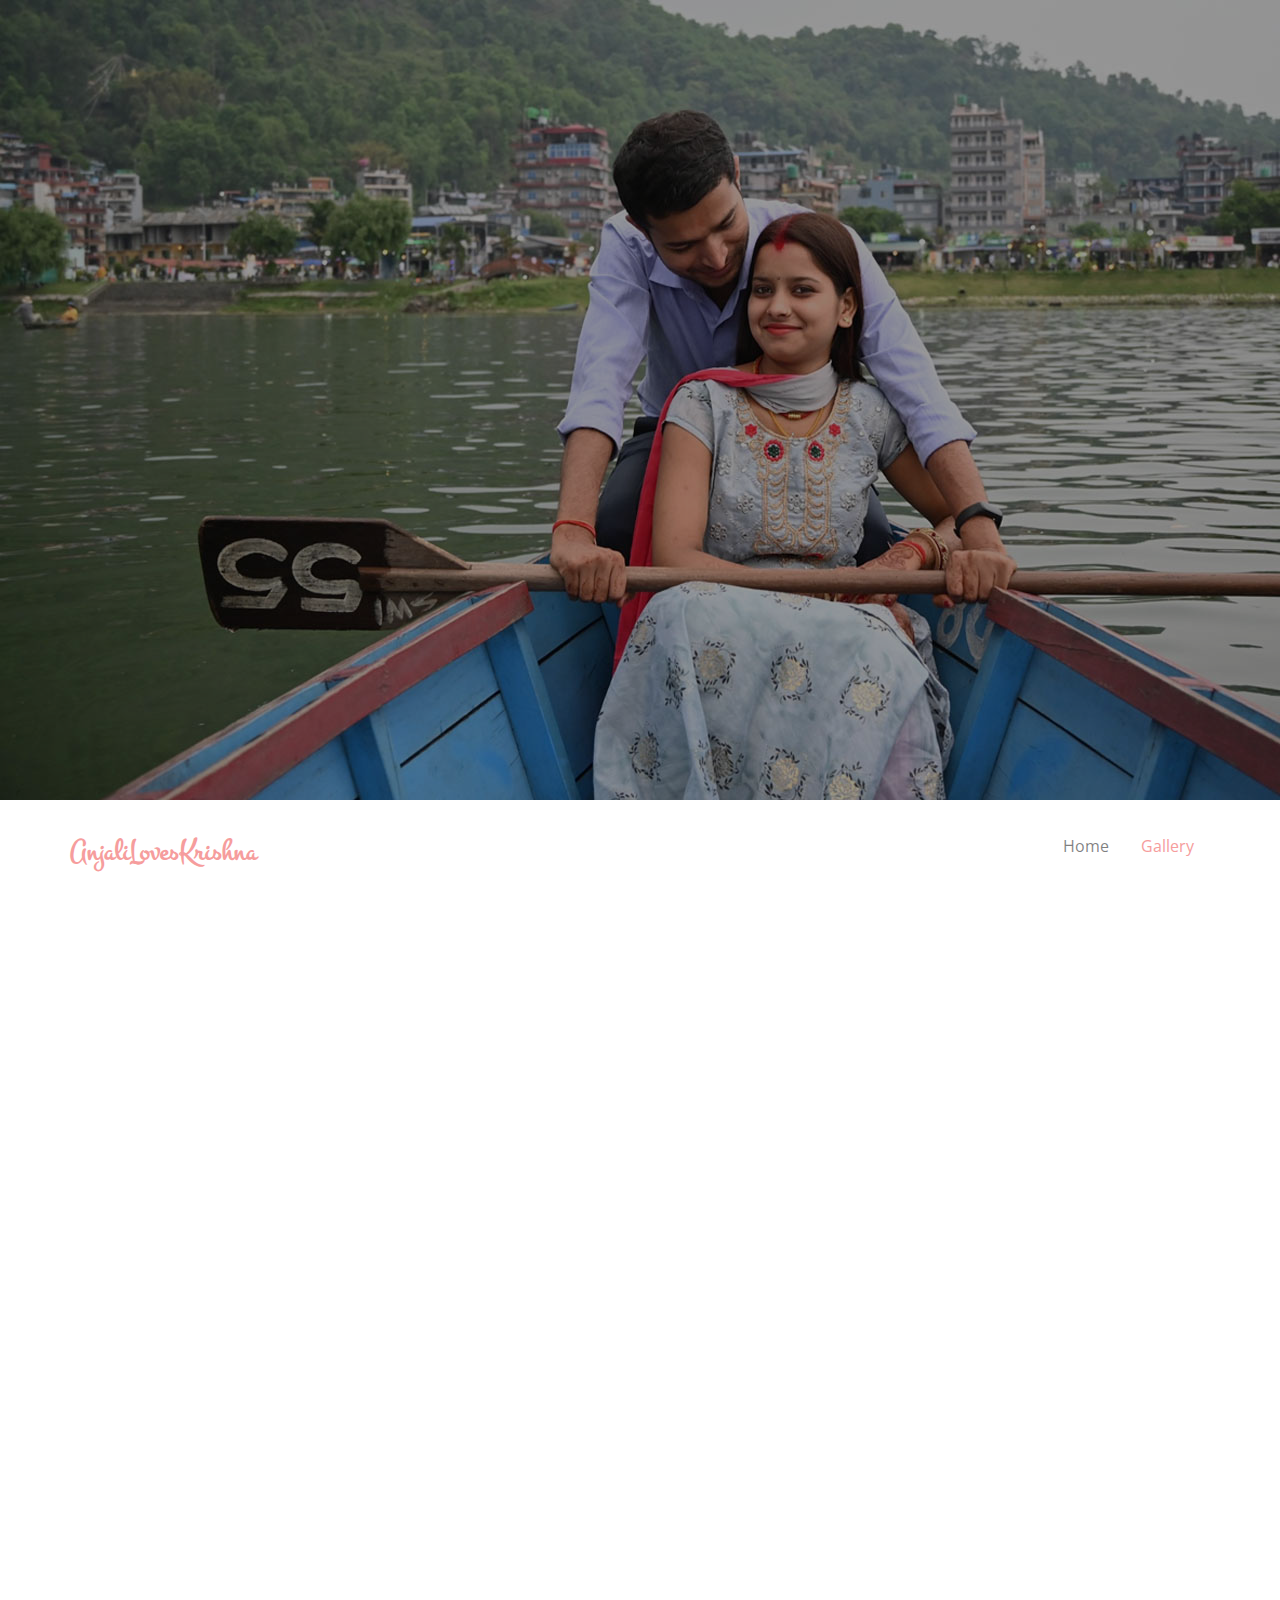
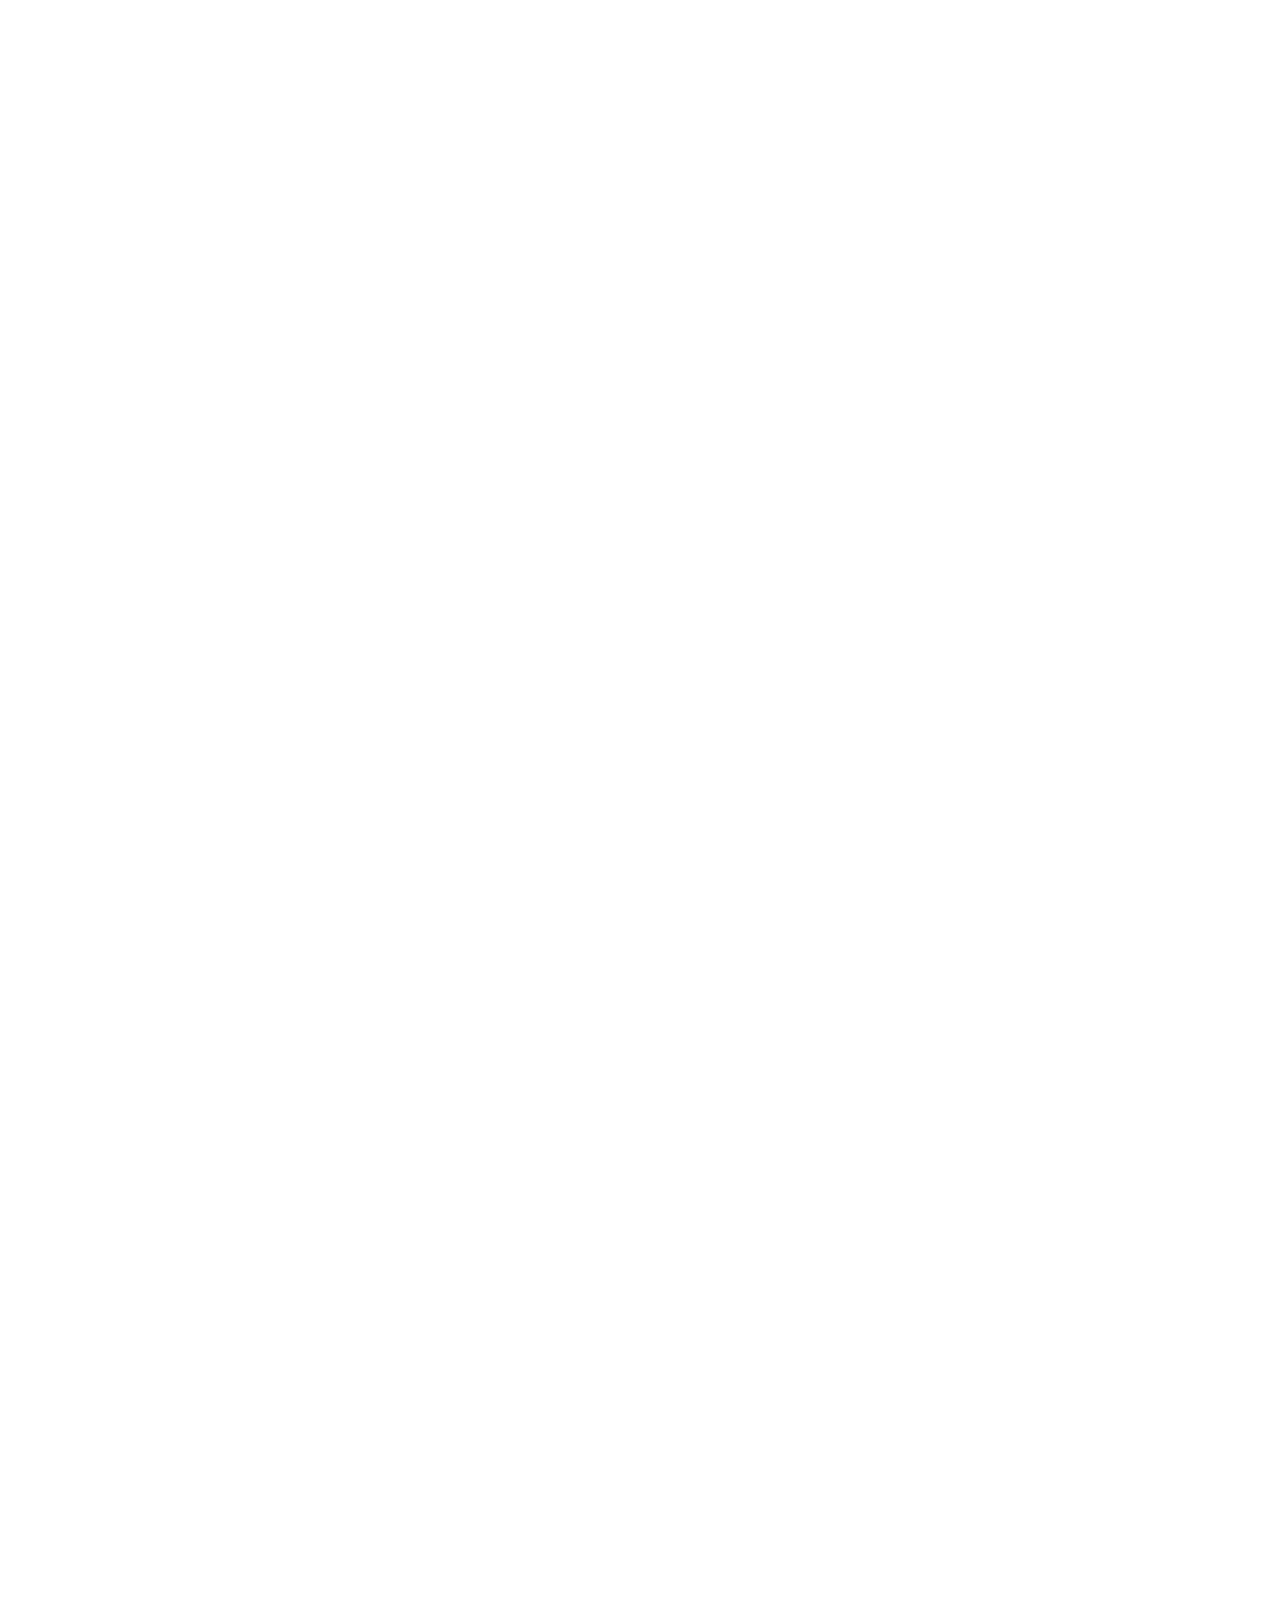
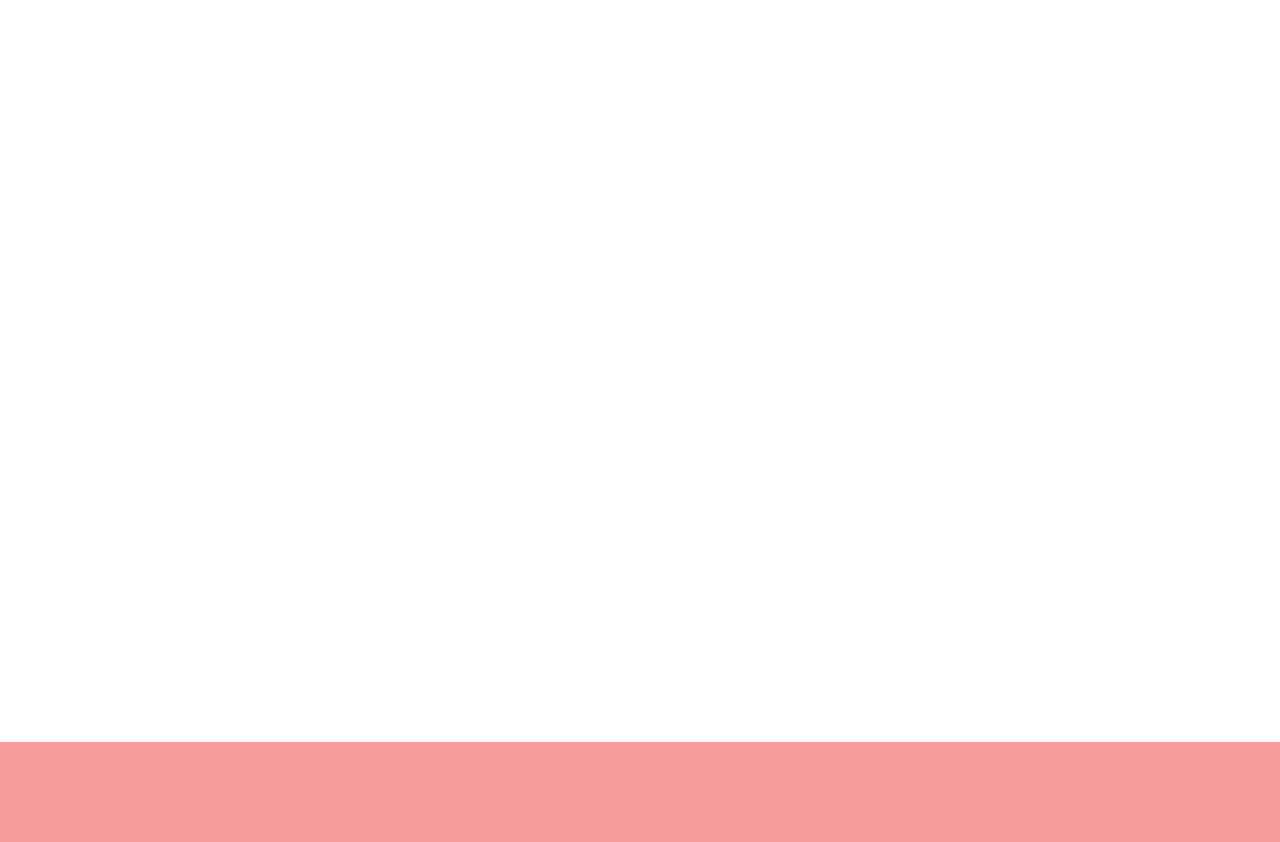
==== commit 996f27b5: "update" ====
--- a/gallery.html
+++ b/gallery.html
@@ -1,4 +1,3 @@
-
 <!DOCTYPE html>
 <!--[if lt IE 7]>      <html class="no-js lt-ie9 lt-ie8 lt-ie7"> <![endif]-->
 <!--[if IE 7]>         <html class="no-js lt-ie9 lt-ie8"> <![endif]-->
@@ -59,10 +58,9 @@
 	    crossorigin="anonymous">
 	</script>
 	<script> 
-	$(function(){
-	  $("#fh5co-header-section").load("header.html"); 
-	  $("#footer").load("footer.html"); 
-	});
+		$(function(){
+			$("#footer").load("footer.html"); 
+		});
 	</script> 
 
 	</head>
@@ -78,7 +76,6 @@
 						<div class="container">
 							<div class="col-md-10 col-md-offset-1">
 								<div class="animate-box">
-									<!-- <h1>Nuptial</h1> -->
 									<h2>Our Gallery</h2>
 								</div>
 							</div>
@@ -89,11 +86,38 @@
 		</div>
 
 		<header id="fh5co-header-section" class="sticky-banner">
+			<div class="container">
+				<div class="nav-header">
+					<a href="#" class="js-fh5co-nav-toggle fh5co-nav-toggle dark"><i></i></a>
+					<h1 id="fh5co-logo"><a href="index.html">AnjaliLovesKrishna</a></h1>
+					<!-- START #fh5co-menu-wrap -->
+					<nav id="fh5co-menu-wrap" role="navigation">
+						<ul class="sf-menu" id="fh5co-primary-menu">
+							<li><a href="index.html" >Home</a></li>
+							<!-- <li>
+								<a href="groom-bride.html" class="fh5co-sub-ddown">Groom &amp; Bride</a>
+								<ul class="fh5co-sub-menu">
+									<li><a href="https://freehtml5.co/wedding-free-html5-bootstrap-template-for-wedding-websites/">Wedding Template</a></li>
+									<li><a href="https://freehtml5.co/marble-free-html5-bootstrap-template-for-portfolio-or-multi-purpose-websites/">Marble Template</a></li>
+									<li><a href="https://freehtml5.co/tasty-free-bootstrap-html5-template-for-restaurant-websites/">Tasty Template</a></li>
+									<li><a href="https://freehtml5.co/education-free-html5-bootstrap-template-elearning-school-websites/">Education Template</a></li>
+									<li><a href="https://freehtml5.co/words-free-html5-bootstrap-template-multi-purpose/">Words Template</a></li>
+								</ul>
+							</li> -->
+							<!-- <li><a href="when-where.html">When &amp; Where</a></li> -->
+							<!-- <li><a href="guest.html">Guest</a></li> -->
+							<li class="active"><a href="gallery.html">Gallery</a></li>
+							<!-- <li><a href="blog.html">Blog</a></li> -->
+						</ul>
+					</nav>
+				</div>
+			</div>
 		</header>
 
 		<!-- end:header-top -->
 
 		<div id="fh5co-gallery">
+
 			<div class="container">
 				<div class="row">
 					<div class="col-md-8 col-md-offset-2 text-center heading-section animate-box">
@@ -103,17 +127,17 @@
 				<div class="row" id="engagement">
 				</div>
 			</div>
-			
 			<div class="container">
 				<div class="row">
 					<div class="col-md-8 col-md-offset-2 text-center heading-section animate-box">
-						<h2>Wedding</h2>
+						<h2>Matkor</h2>
 					</div>
 				</div>
-				<div class="row" id="wedding">
+				<div class="row" id="matkor">
 				</div>
-
 			</div>
+			
+			
 		</div>
 		
 		<footer>
@@ -133,9 +157,12 @@
 	<script src="assets/js/scripts.min.js"></script>
 	<script type="text/javascript">
 
+		document.addEventListener('contextmenu', event => event.preventDefault()); // Disable right click
+
 		var folders = {};
-		folders["engagement"] = 6;
-		folders["wedding"] = 9;
+		folders["engagement"] = 15;
+		folders["matkor"] = 15;
+		// folders["wedding"] = 9;
 		
 
 
@@ -152,13 +179,15 @@
 			var content = '';
 			for (let index = 1; index <= imageCount; index++) {
 				content = '<div class="col-md-4"><div class="gallery animate-box">';
-				content += '<a class="gallery-img image-popup" href="assets/images/'+folder+'/'+folder+index+'.jpg"><img src="assets/images/'+folder+'/'+folder+index+'.jpg" class="img-responsive" alt="anjaliloveskrishna.github.io"></a>';	
+				content += '<a class="gallery-img image-popup" href="assets/images/'+folder+'/'+folder+'_'+index+'.jpg"><img src="assets/images/'+folder+'/'+folder+'_'+index+'.jpg" class="img-responsive card_image" alt="anjaliloveskrishna.github.io"></a>';	
 				content += '</div></div>';
 				$('#'+folder).append(content);
 			}
 		}
 		
+		
 	</script>
+	
 	</body>
 </html>
 
--- a/assets/css/style.css
+++ b/assets/css/style.css
@@ -1271,3 +1271,10 @@
   z-index: 9999;
   background: url(../images/hourglass.svg) center no-repeat #222222;
 }
+
+/* Custom */
+.card_image{
+  height: 25rem;
+  width: 100%;
+  object-fit: cover;
+}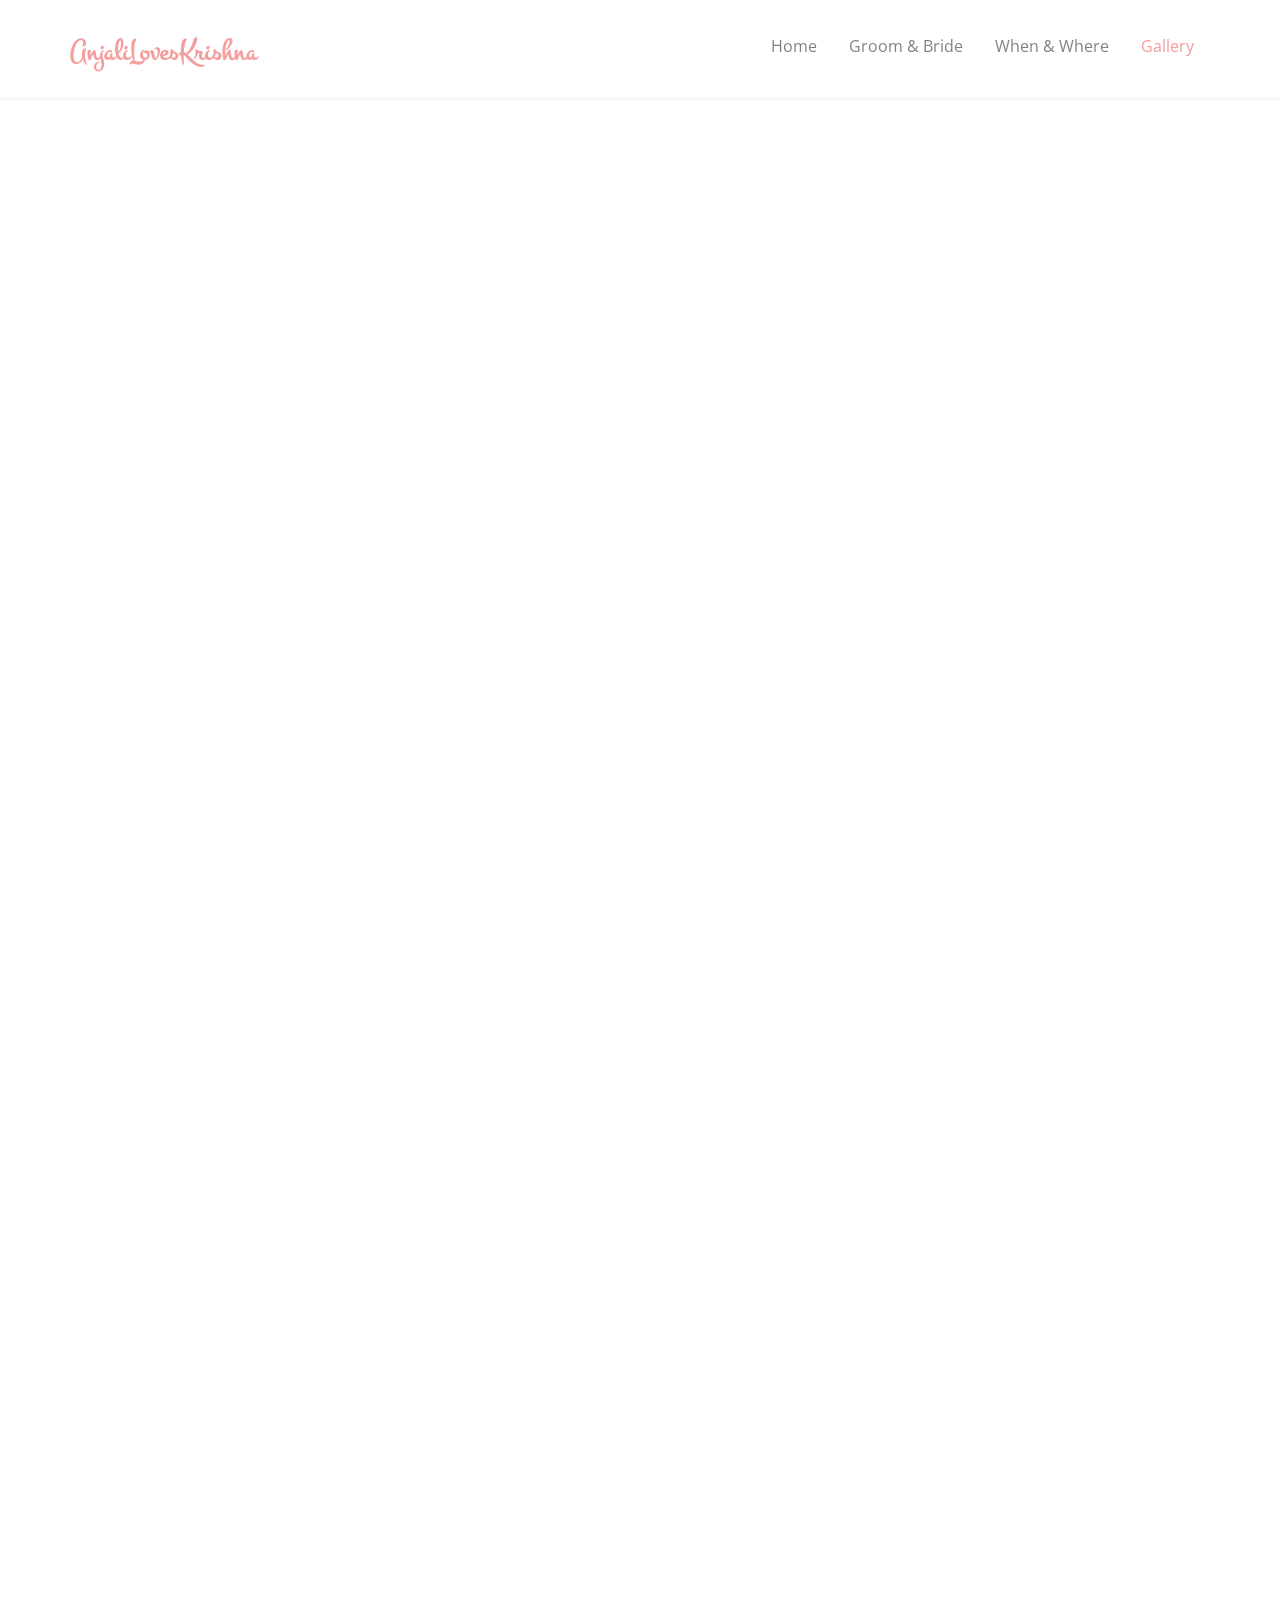
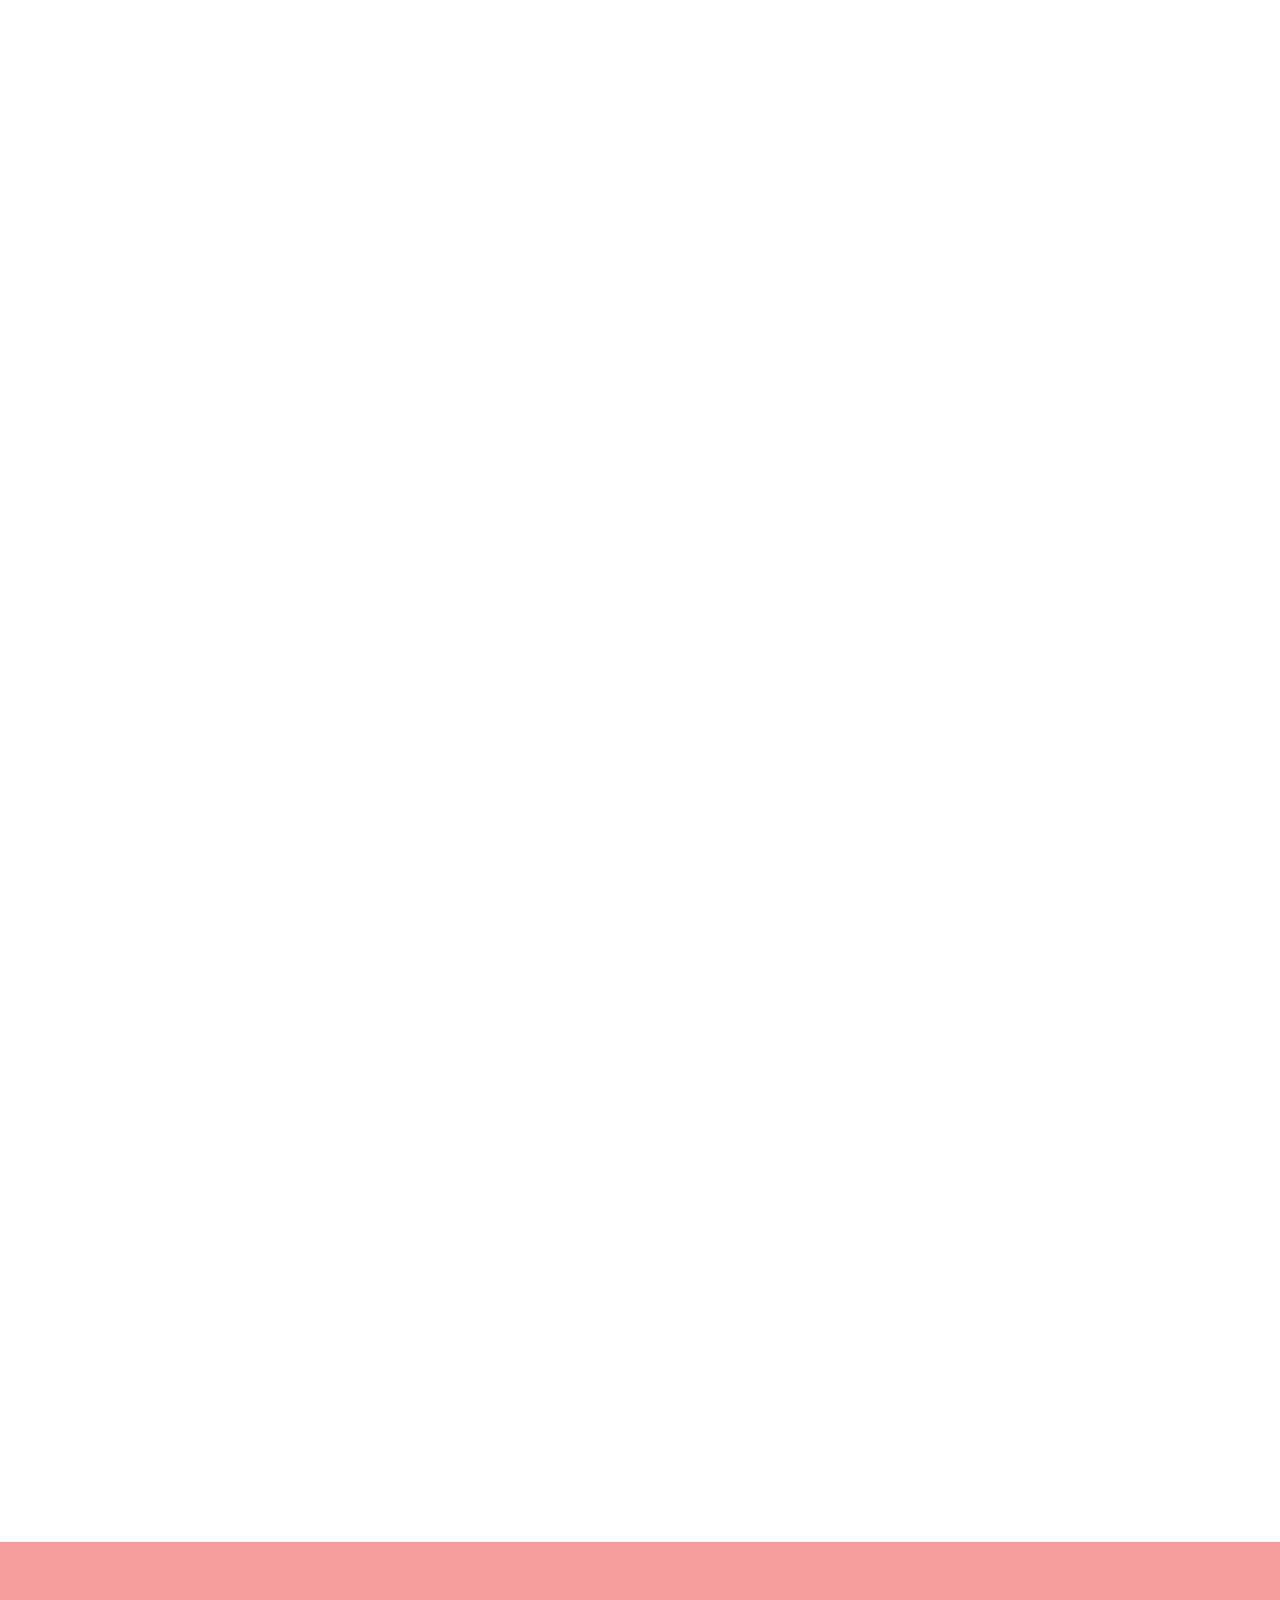
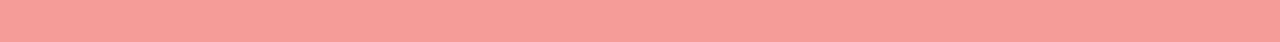
==== commit 73b1eb09: "link added" ====
--- a/gallery.html
+++ b/gallery.html
@@ -67,23 +67,6 @@
 	<body>
 		<div id="fh5co-wrapper">
 		<div id="fh5co-page">
-	
-		<div class="fh5co-hero" data-section="home">
-			<div class="fh5co-overlay"></div>
-			<div class="fh5co-cover text-center" data-stellar-background-ratio="0.5" style="background-image: url(assets/images/cover_bg_1.jpg);">
-				<div class="display-t">
-					<div class="display-tc">
-						<div class="container">
-							<div class="col-md-10 col-md-offset-1">
-								<div class="animate-box">
-									<h2>Our Gallery</h2>
-								</div>
-							</div>
-						</div>
-					</div>
-				</div>
-			</div>
-		</div>
 
 		<header id="fh5co-header-section" class="sticky-banner">
 			<div class="container">
@@ -94,17 +77,8 @@
 					<nav id="fh5co-menu-wrap" role="navigation">
 						<ul class="sf-menu" id="fh5co-primary-menu">
 							<li><a href="index.html" >Home</a></li>
-							<!-- <li>
-								<a href="groom-bride.html" class="fh5co-sub-ddown">Groom &amp; Bride</a>
-								<ul class="fh5co-sub-menu">
-									<li><a href="https://freehtml5.co/wedding-free-html5-bootstrap-template-for-wedding-websites/">Wedding Template</a></li>
-									<li><a href="https://freehtml5.co/marble-free-html5-bootstrap-template-for-portfolio-or-multi-purpose-websites/">Marble Template</a></li>
-									<li><a href="https://freehtml5.co/tasty-free-bootstrap-html5-template-for-restaurant-websites/">Tasty Template</a></li>
-									<li><a href="https://freehtml5.co/education-free-html5-bootstrap-template-elearning-school-websites/">Education Template</a></li>
-									<li><a href="https://freehtml5.co/words-free-html5-bootstrap-template-multi-purpose/">Words Template</a></li>
-								</ul>
-							</li> -->
-							<!-- <li><a href="when-where.html">When &amp; Where</a></li> -->
+							<li><a href="groom-bride.html">Groom &amp; Bride</a></li>
+							<li><a href="when-where.html">When &amp; Where</a></li>
 							<!-- <li><a href="guest.html">Guest</a></li> -->
 							<li class="active"><a href="gallery.html">Gallery</a></li>
 							<!-- <li><a href="blog.html">Blog</a></li> -->
--- a/assets/css/style.css
+++ b/assets/css/style.css
@@ -177,7 +177,7 @@
 
 @media screen and (max-width: 768px) {
   .fh5co-cover {
-    heifght: inherit;
+    height: inherit;
     padding: 3em 0;
   }
 }
@@ -1277,4 +1277,9 @@
   height: 25rem;
   width: 100%;
   object-fit: cover;
-}+}
+@media screen and (max-width: 768px) {
+  .fh5co-cover {
+    background-image: url(../images/cover_bg_small.jpg)!important;
+  }
+}
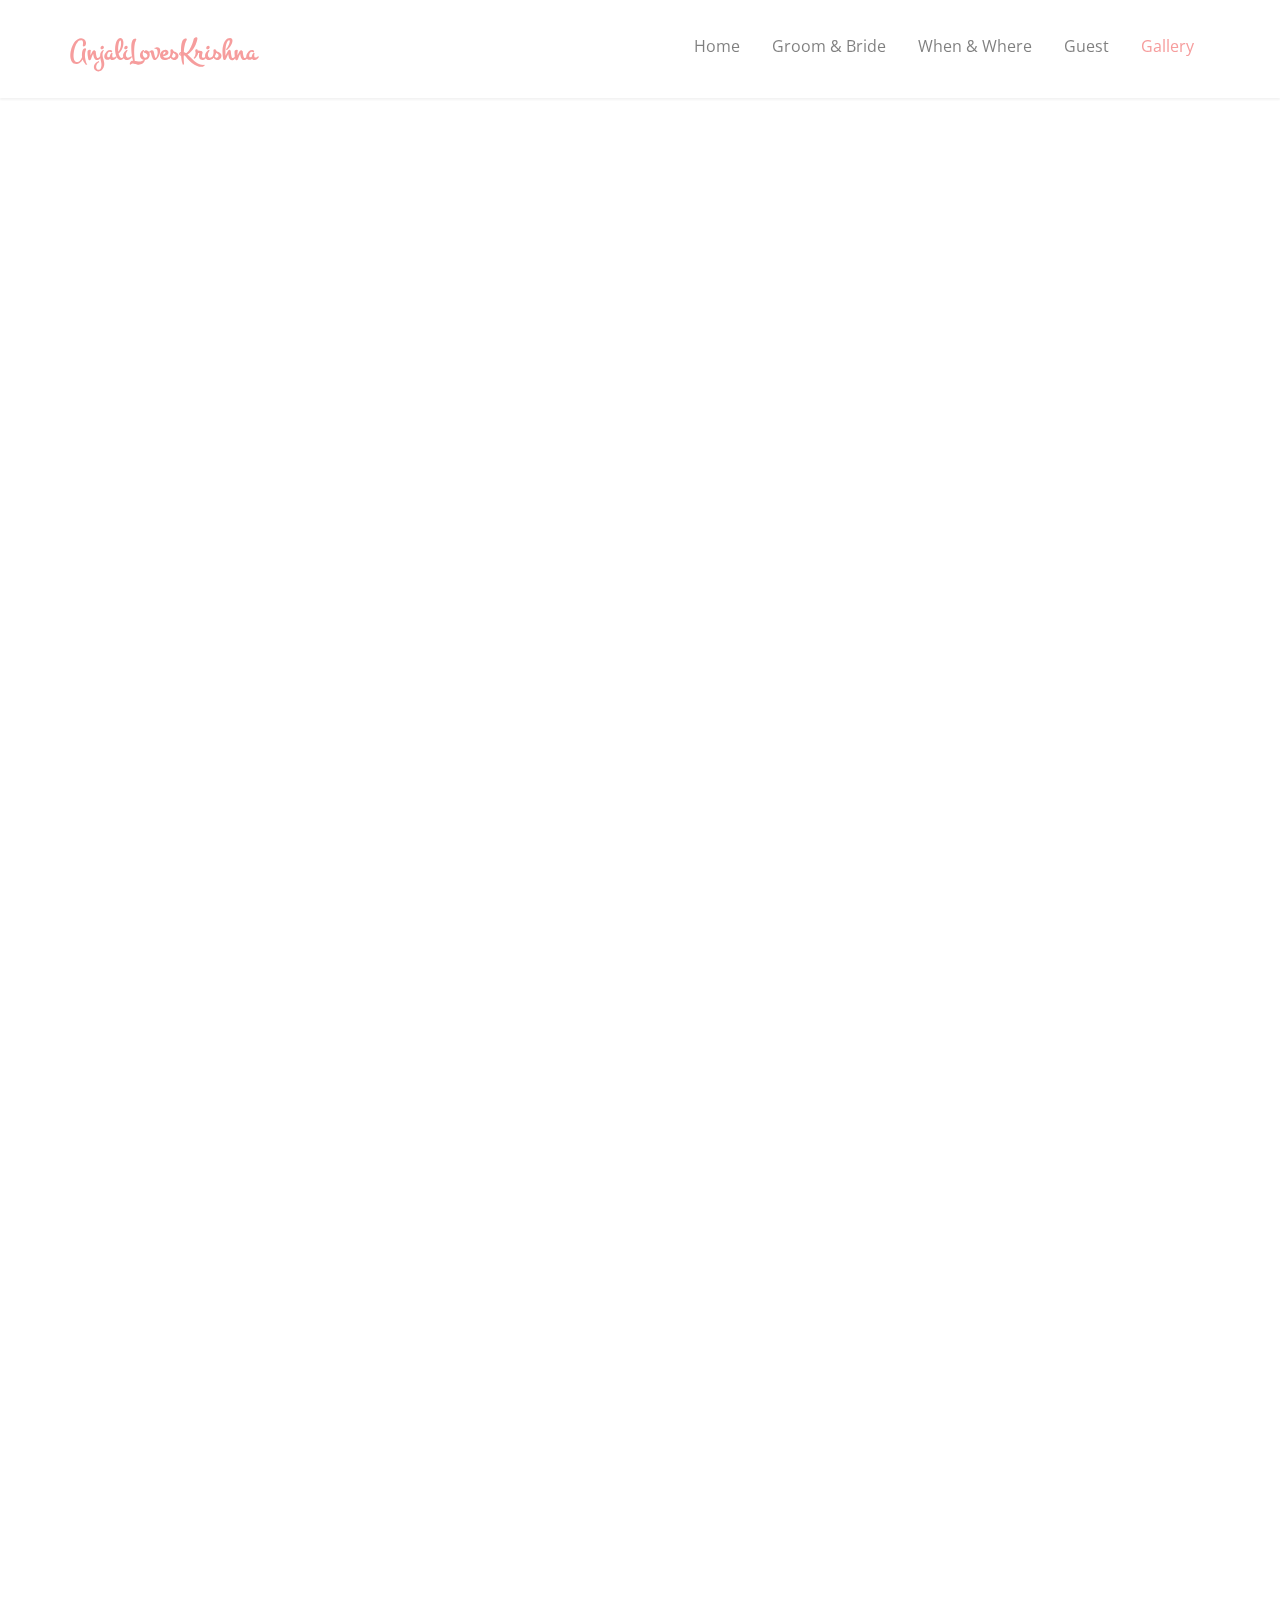
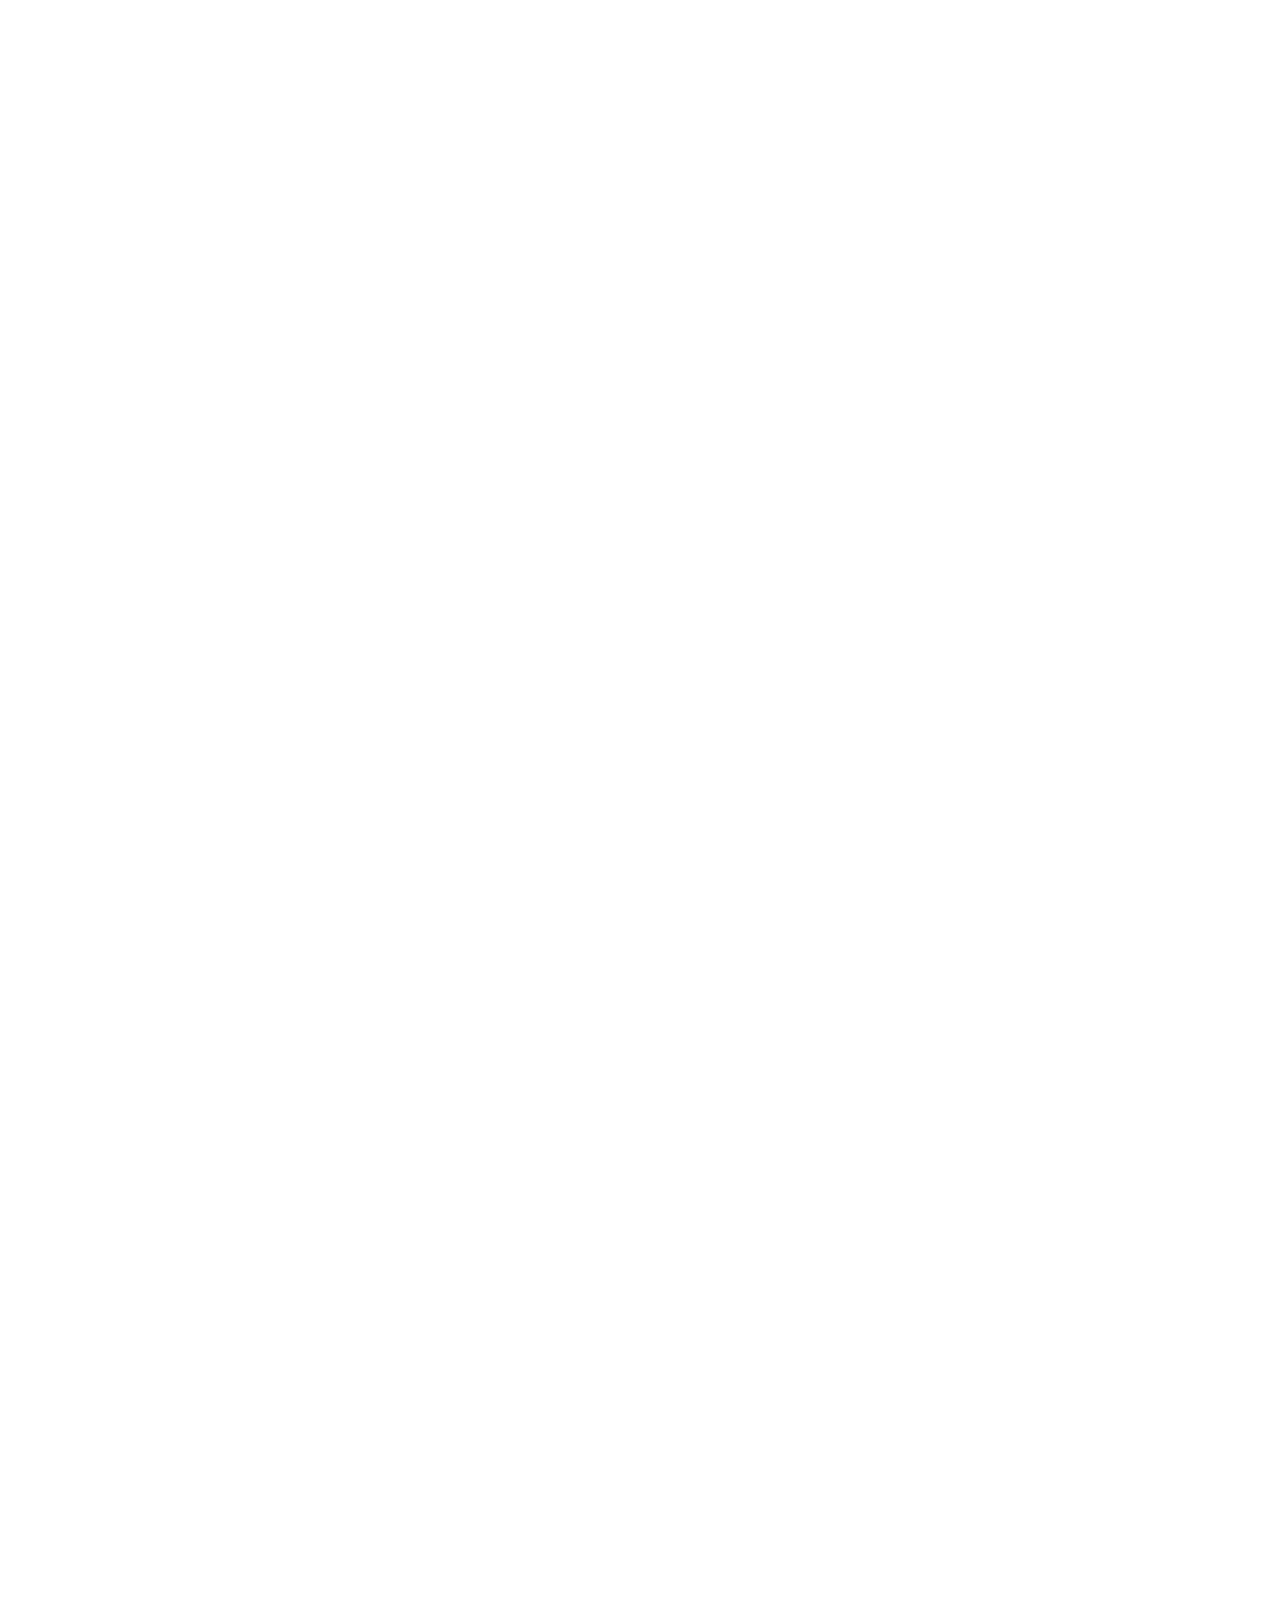
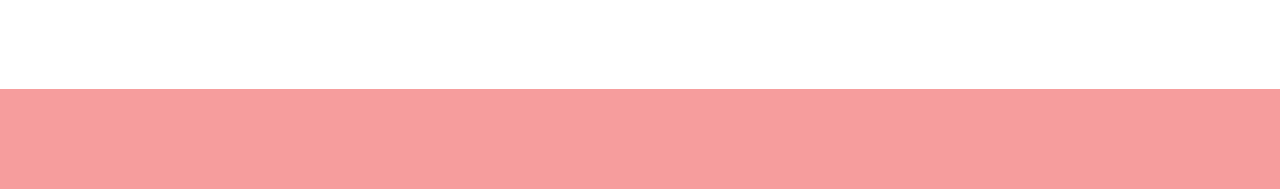
==== commit 350e1a1c: "link added" ====
--- a/gallery.html
+++ b/gallery.html
@@ -79,7 +79,7 @@
 							<li><a href="index.html" >Home</a></li>
 							<li><a href="groom-bride.html">Groom &amp; Bride</a></li>
 							<li><a href="when-where.html">When &amp; Where</a></li>
-							<!-- <li><a href="guest.html">Guest</a></li> -->
+							<li><a href="guest.html">Guest</a></li>
 							<li class="active"><a href="gallery.html">Gallery</a></li>
 							<!-- <li><a href="blog.html">Blog</a></li> -->
 						</ul>
@@ -95,21 +95,33 @@
 			<div class="container">
 				<div class="row">
 					<div class="col-md-8 col-md-offset-2 text-center heading-section animate-box">
-						<h2>Engagement</h2>
+						<h2>Haldi Ceremony</h2>
+					</div>
+				</div>
+				<div class="row" id="haldi">
+				</div>
+			</div>
+
+			<div class="container">
+				<div class="row">
+					<div class="col-md-8 col-md-offset-2 text-center heading-section animate-box">
+						<h2>Matkor Ceremony</h2>
+					</div>
+				</div>
+				<div class="row" id="matkor">
+				</div>
+			</div>
+
+			<div class="container">
+				<div class="row">
+					<div class="col-md-8 col-md-offset-2 text-center heading-section animate-box">
+						<h2>Engagement Ceremony</h2>
 					</div>
 				</div>
 				<div class="row" id="engagement">
 				</div>
 			</div>
-			<div class="container">
-				<div class="row">
-					<div class="col-md-8 col-md-offset-2 text-center heading-section animate-box">
-						<h2>Matkor</h2>
-					</div>
-				</div>
-				<div class="row" id="matkor">
-				</div>
-			</div>
+			
 			
 			
 		</div>
@@ -134,14 +146,8 @@
 		document.addEventListener('contextmenu', event => event.preventDefault()); // Disable right click
 
 		var folders = {};
+		folders["matkor"] = 15;
 		folders["engagement"] = 15;
-		folders["matkor"] = 15;
-		// folders["wedding"] = 9;
-		
-
-
-
-
 
 
 
--- a/assets/css/style.css
+++ b/assets/css/style.css
@@ -1174,7 +1174,7 @@
 }
 
 .row-bottom-padded-lg {
-  padding-bottom: 7em;
+  padding-bottom: 2em;
 }
 
 @media screen and (max-width: 768px) {
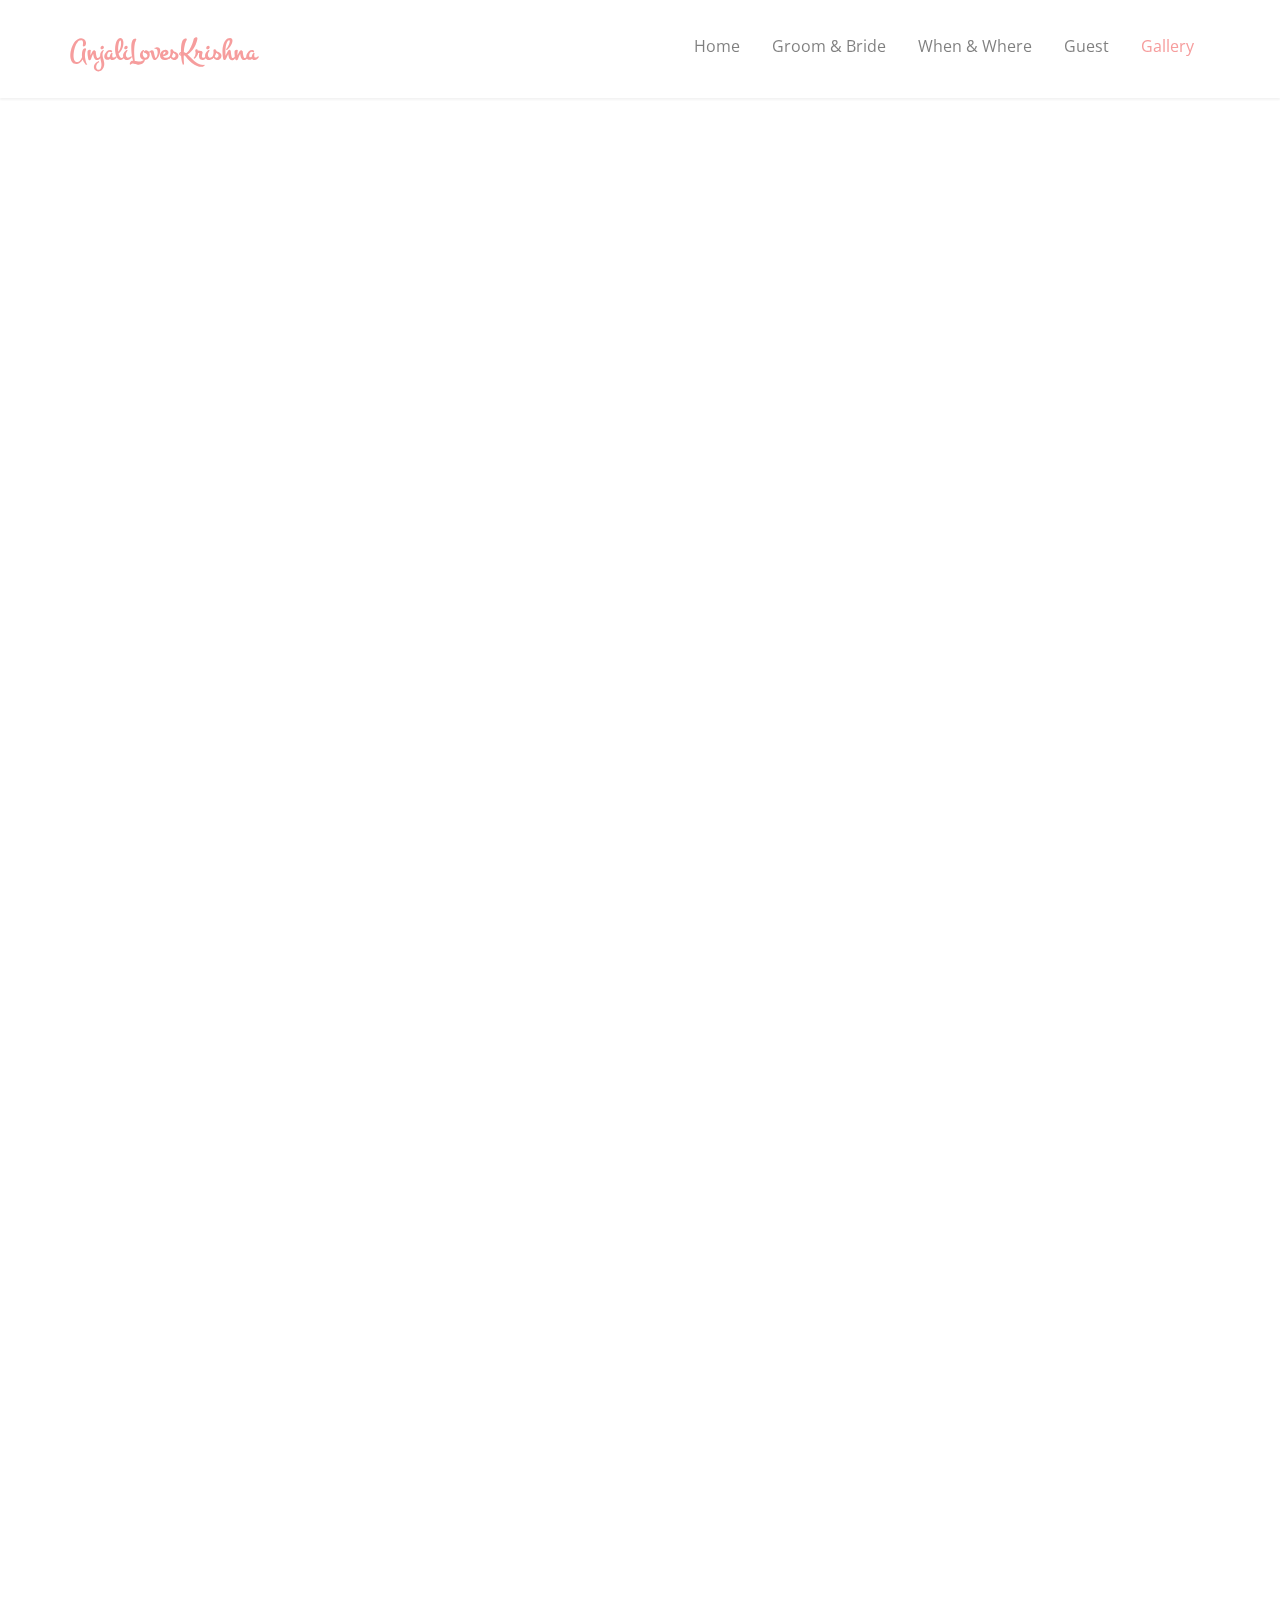
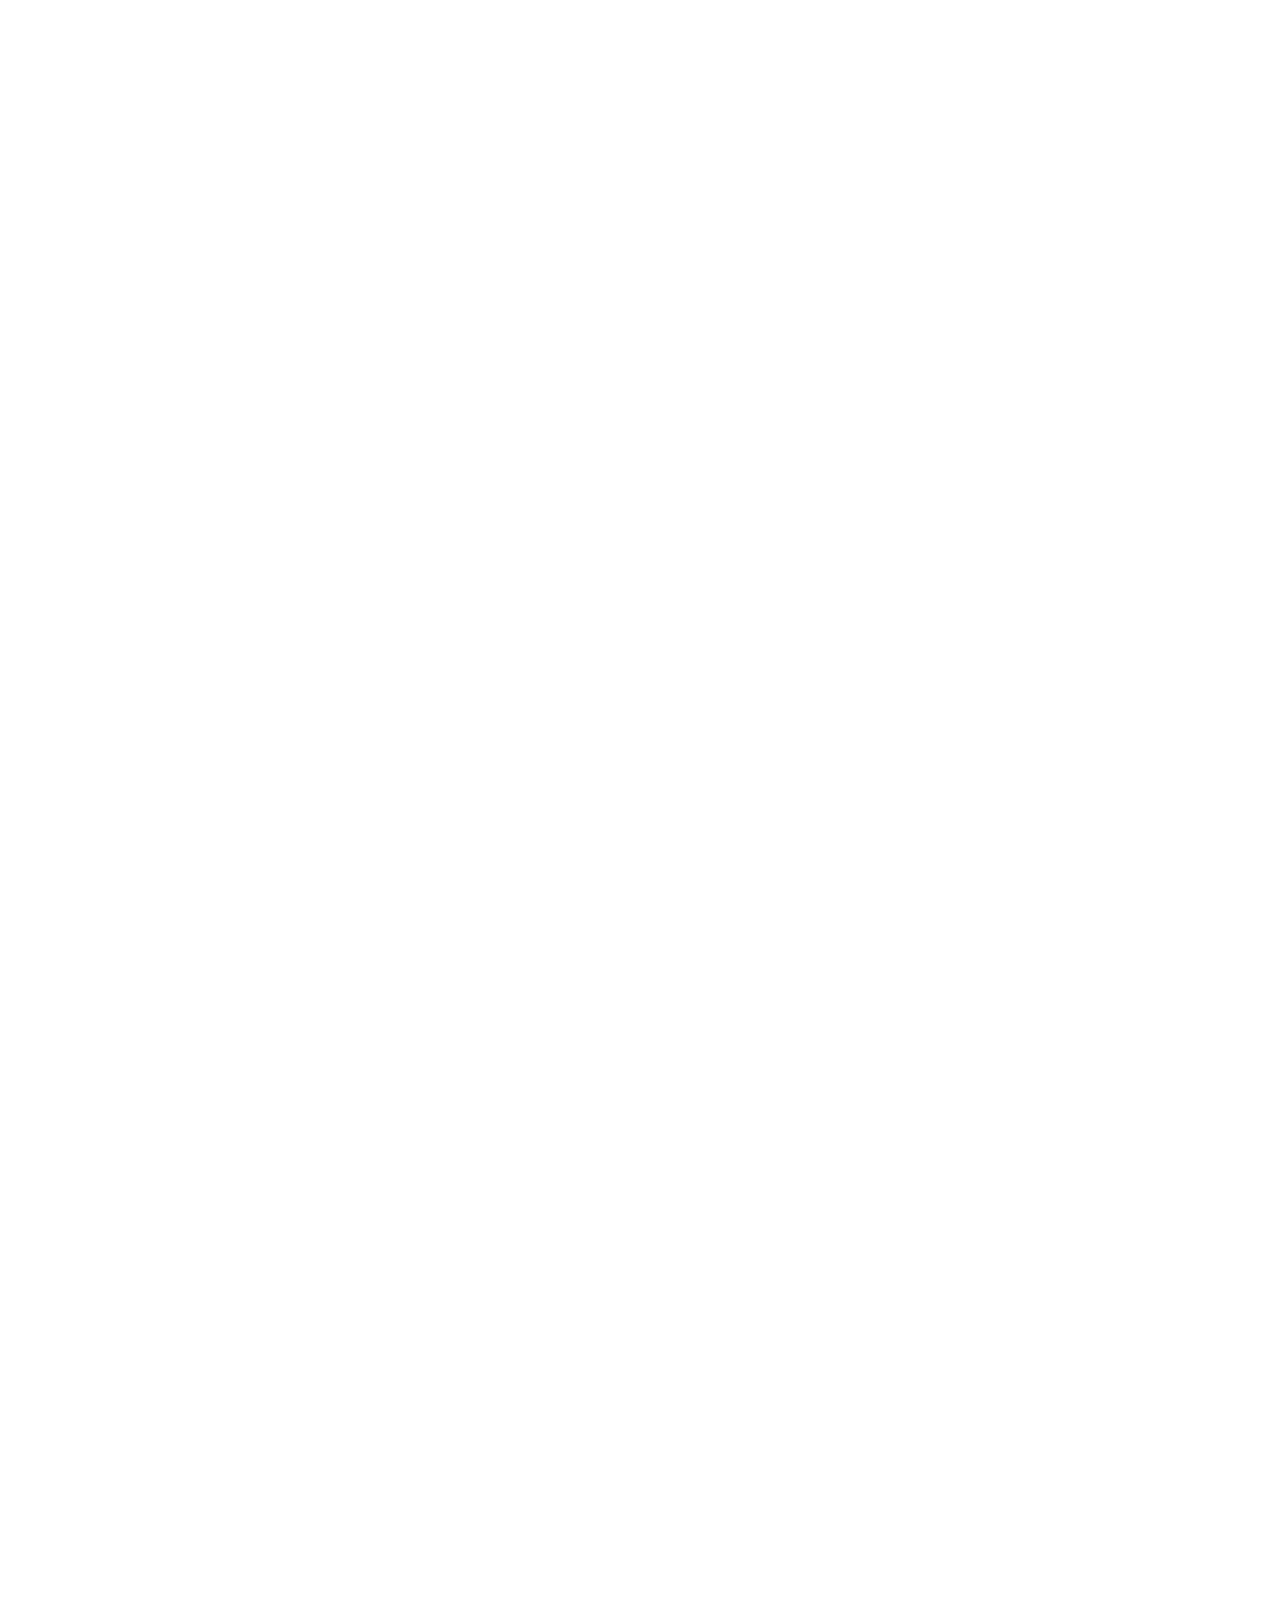
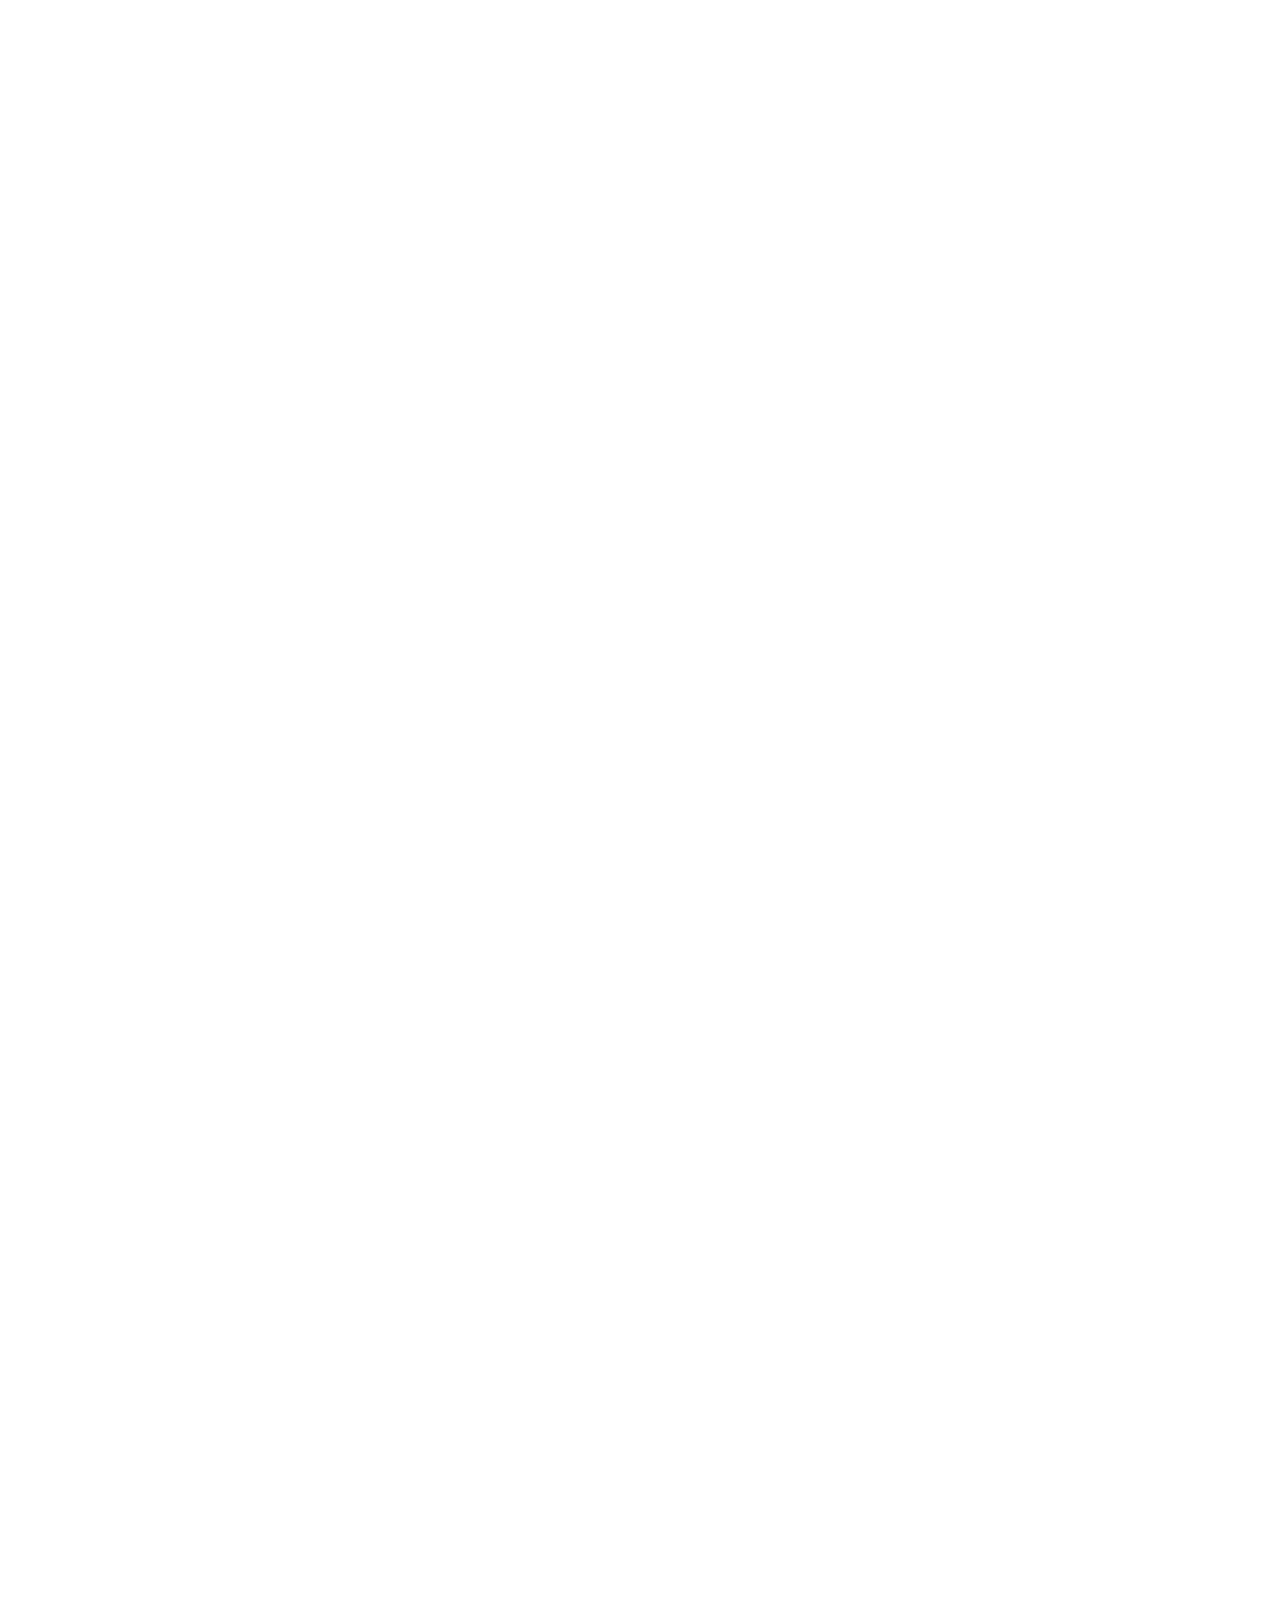
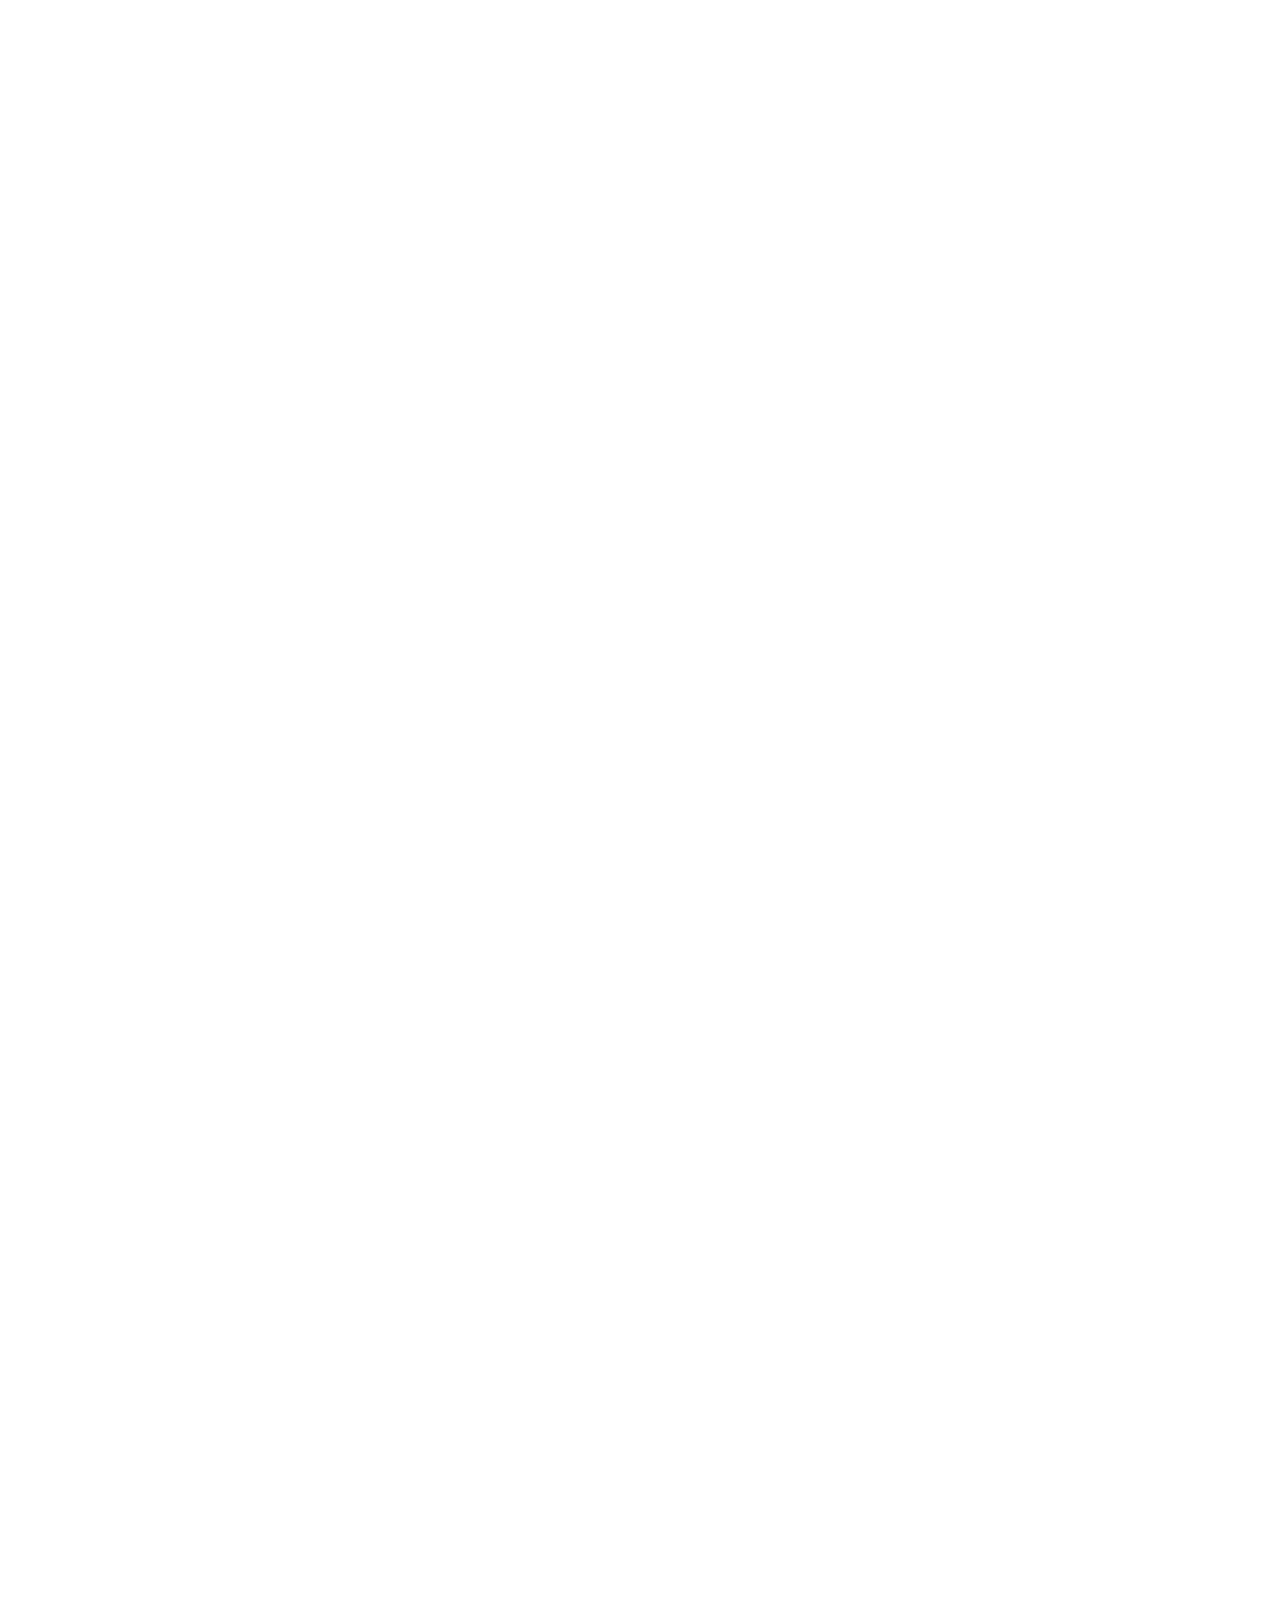
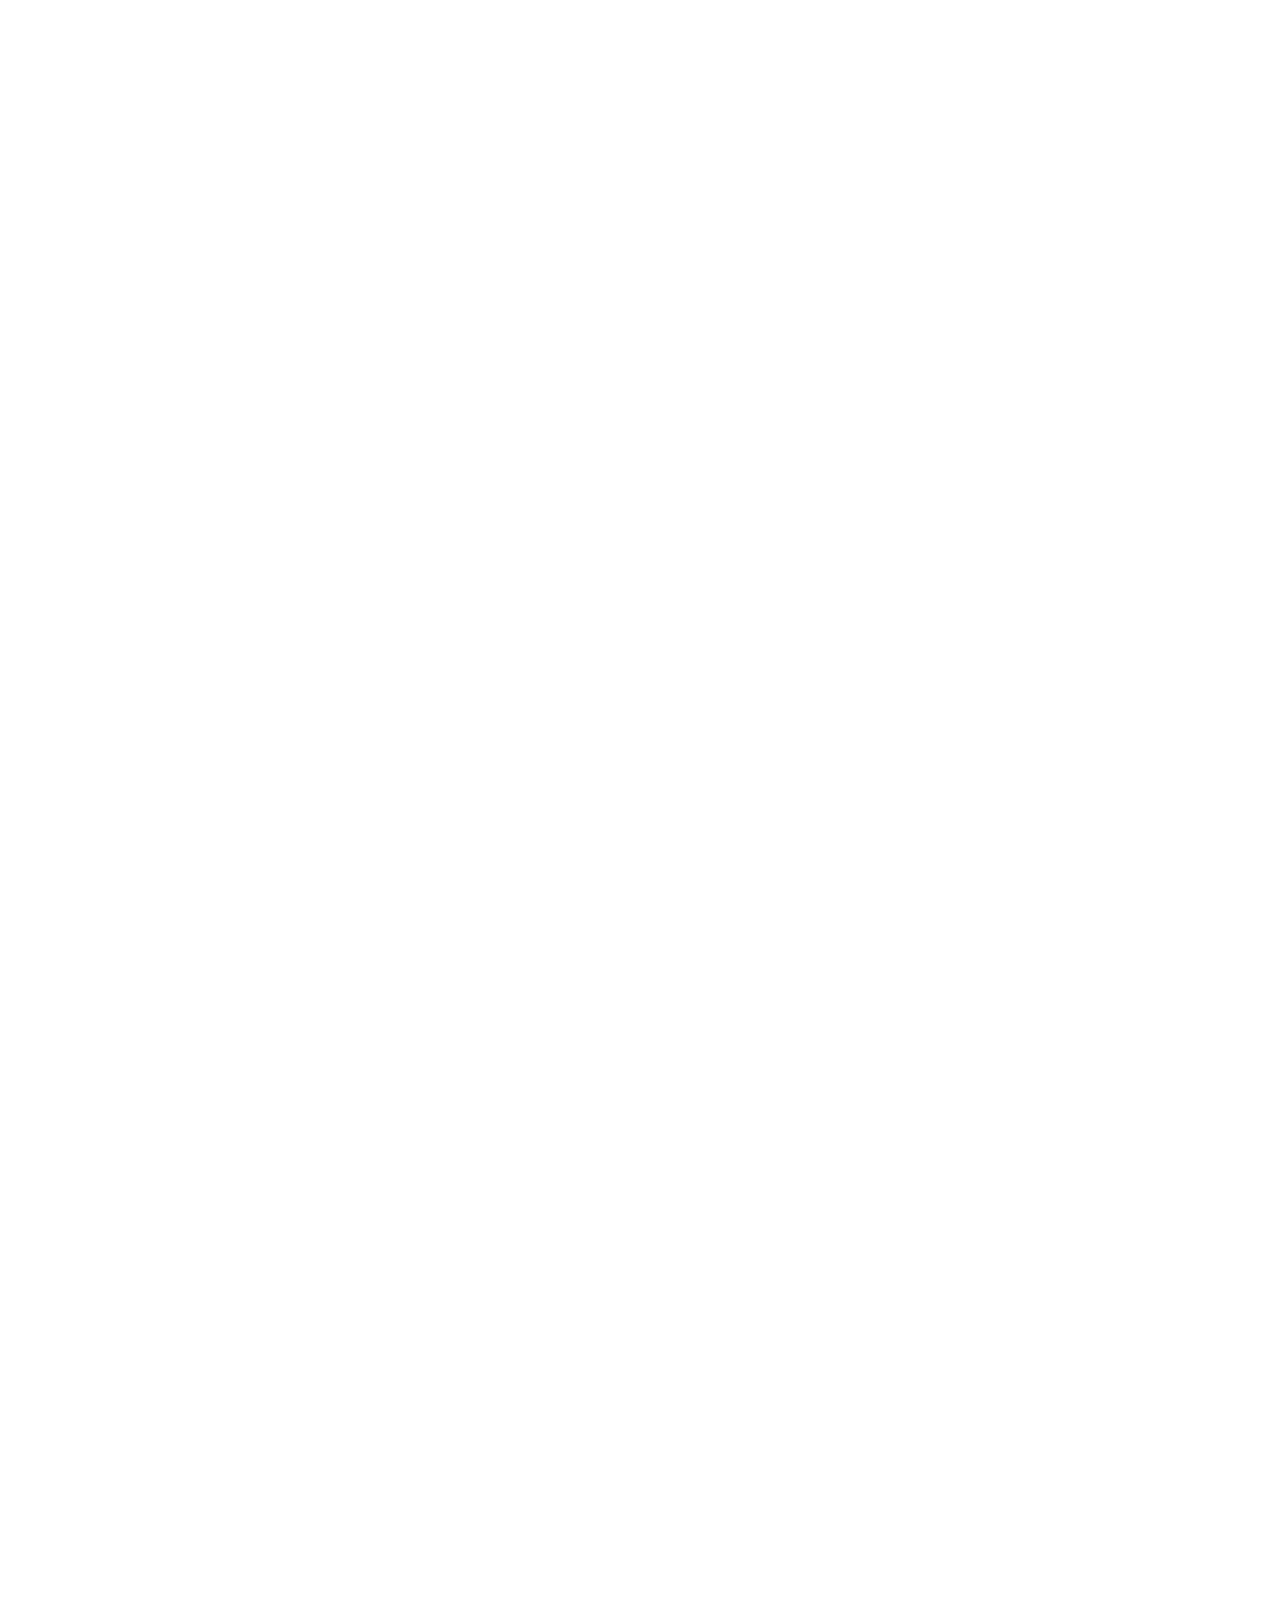
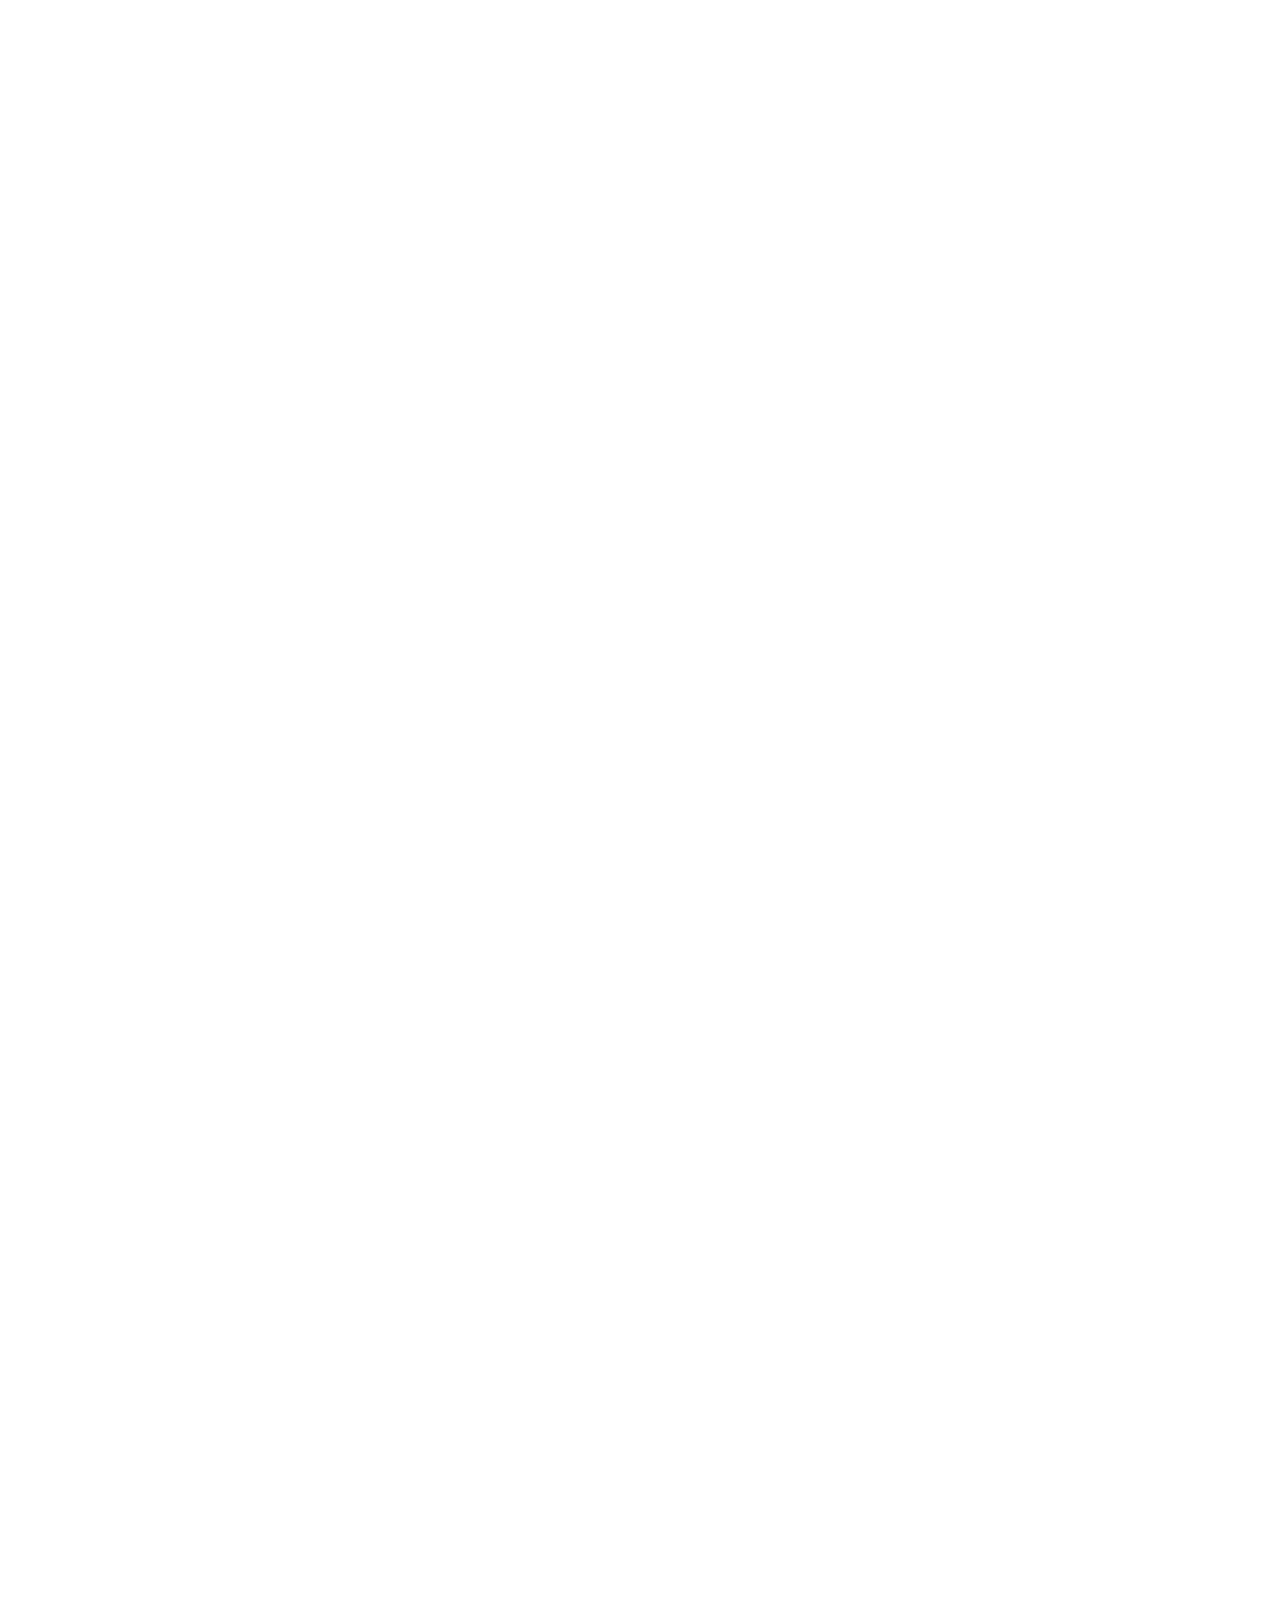
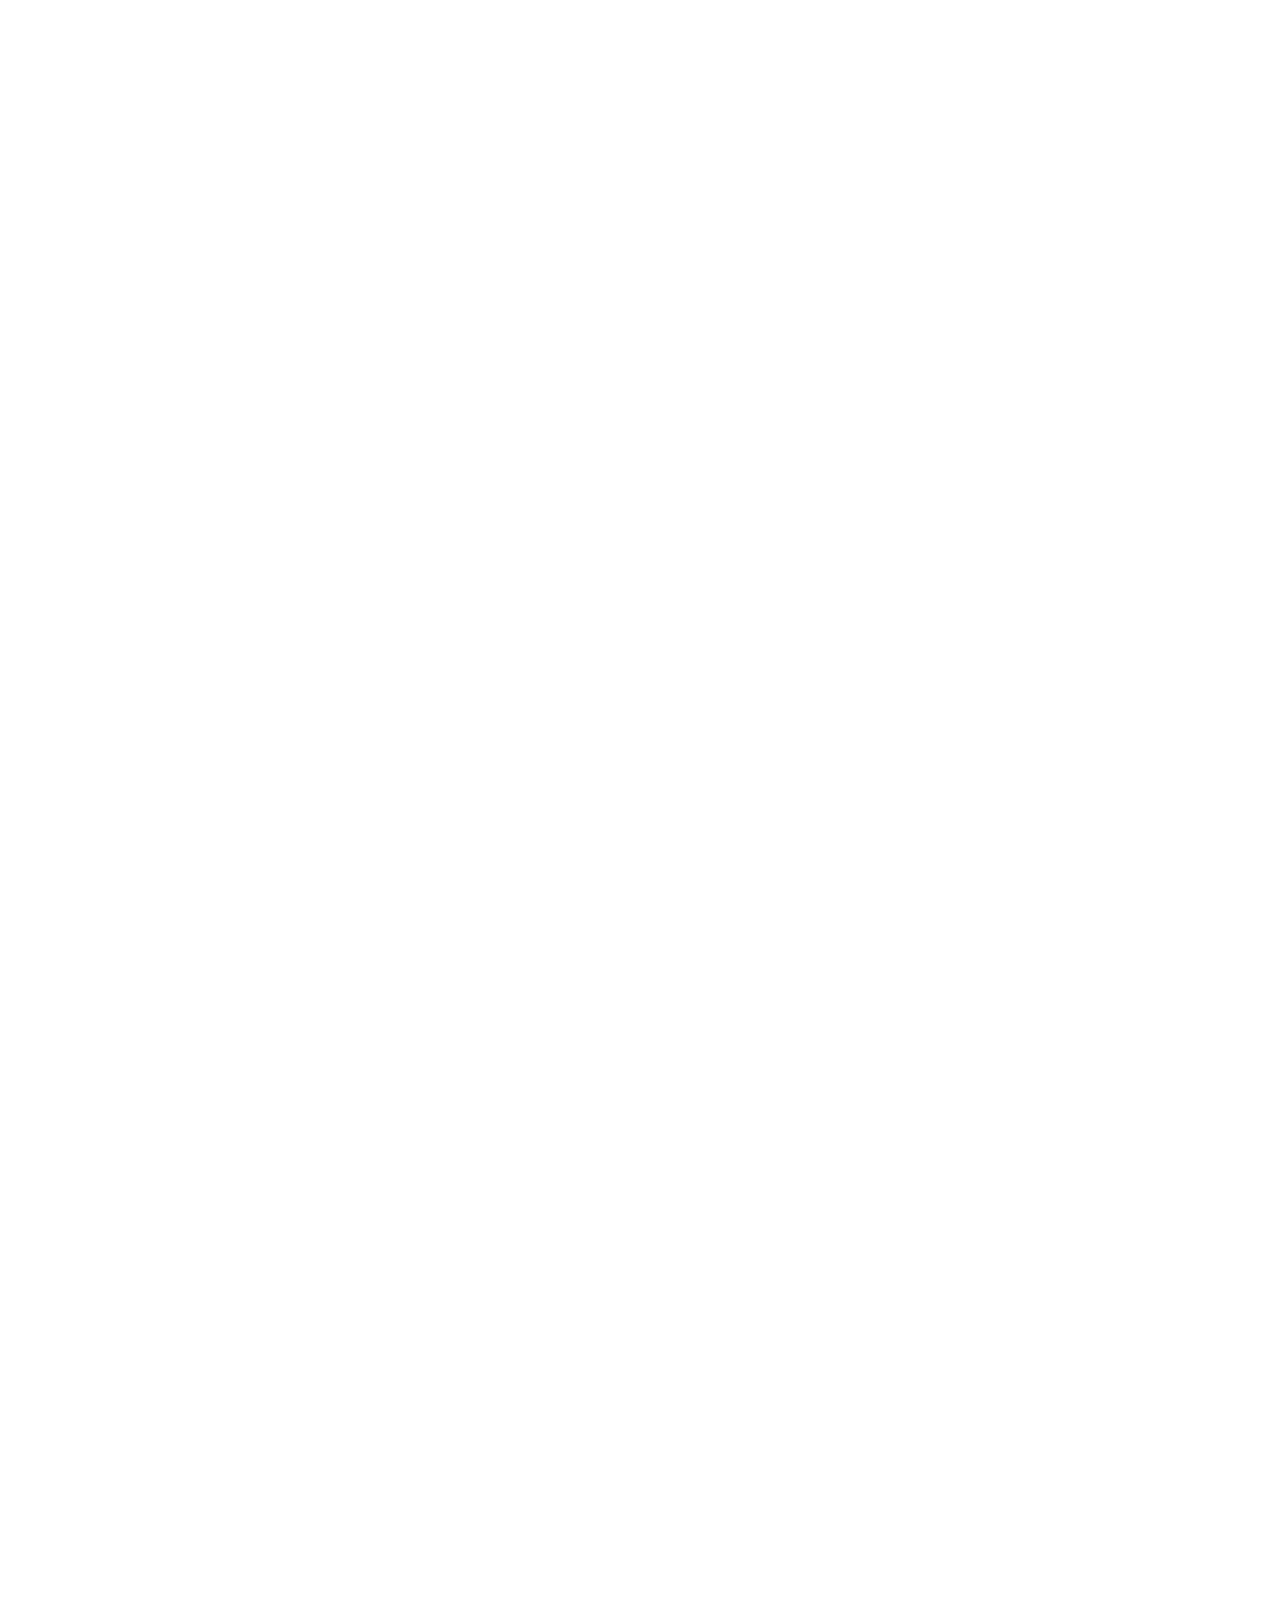
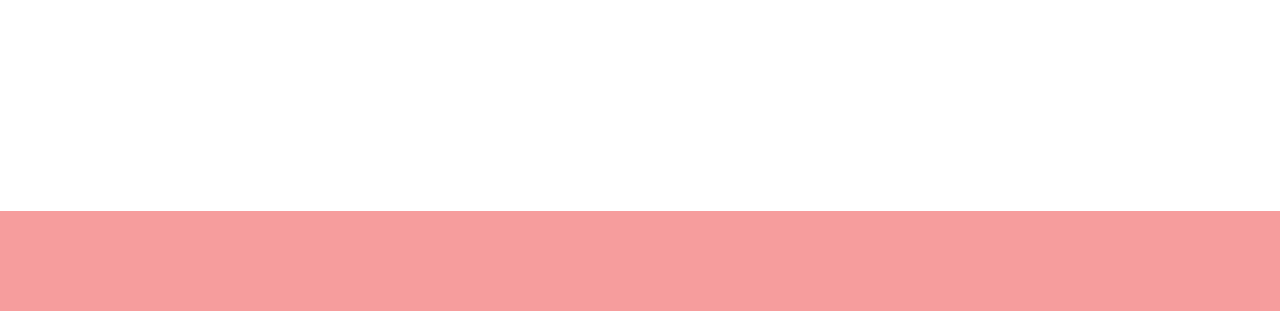
==== commit 6e3d8b18: "update" ====
--- a/gallery.html
+++ b/gallery.html
@@ -95,10 +95,20 @@
 			<div class="container">
 				<div class="row">
 					<div class="col-md-8 col-md-offset-2 text-center heading-section animate-box">
-						<h2>Haldi Ceremony</h2>
+						<h2>Post Wedding Time</h2>
 					</div>
 				</div>
-				<div class="row" id="haldi">
+				<div class="row" id="post_wedding">
+				</div>
+			</div>
+
+			<div class="container">
+				<div class="row">
+					<div class="col-md-8 col-md-offset-2 text-center heading-section animate-box">
+						<h2>Visit of Tuteshwarnath Temple</h2>
+					</div>
+				</div>
+				<div class="row" id="tuteshwarnath">
 				</div>
 			</div>
 
@@ -146,6 +156,8 @@
 		document.addEventListener('contextmenu', event => event.preventDefault()); // Disable right click
 
 		var folders = {};
+		folders["post_wedding"] = 60;
+		folders["tuteshwarnath"] = 27;
 		folders["matkor"] = 15;
 		folders["engagement"] = 15;
 
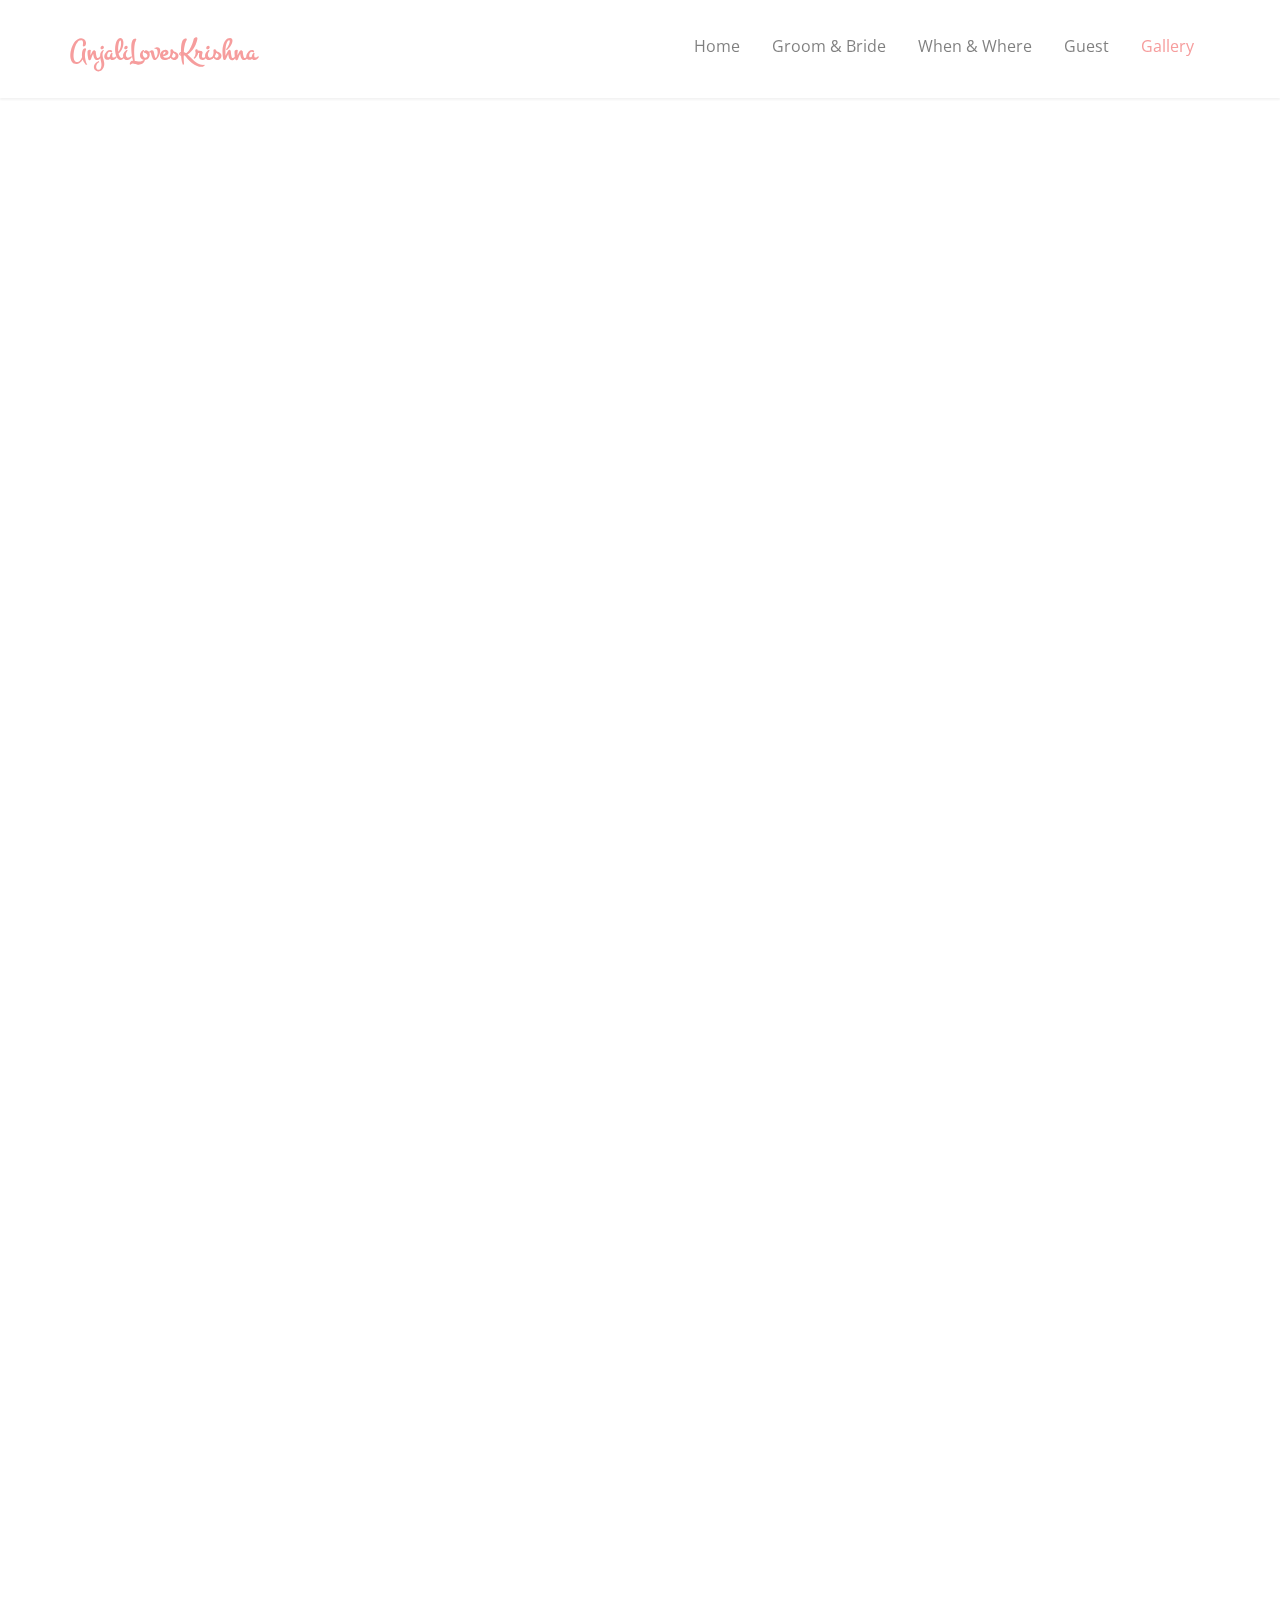
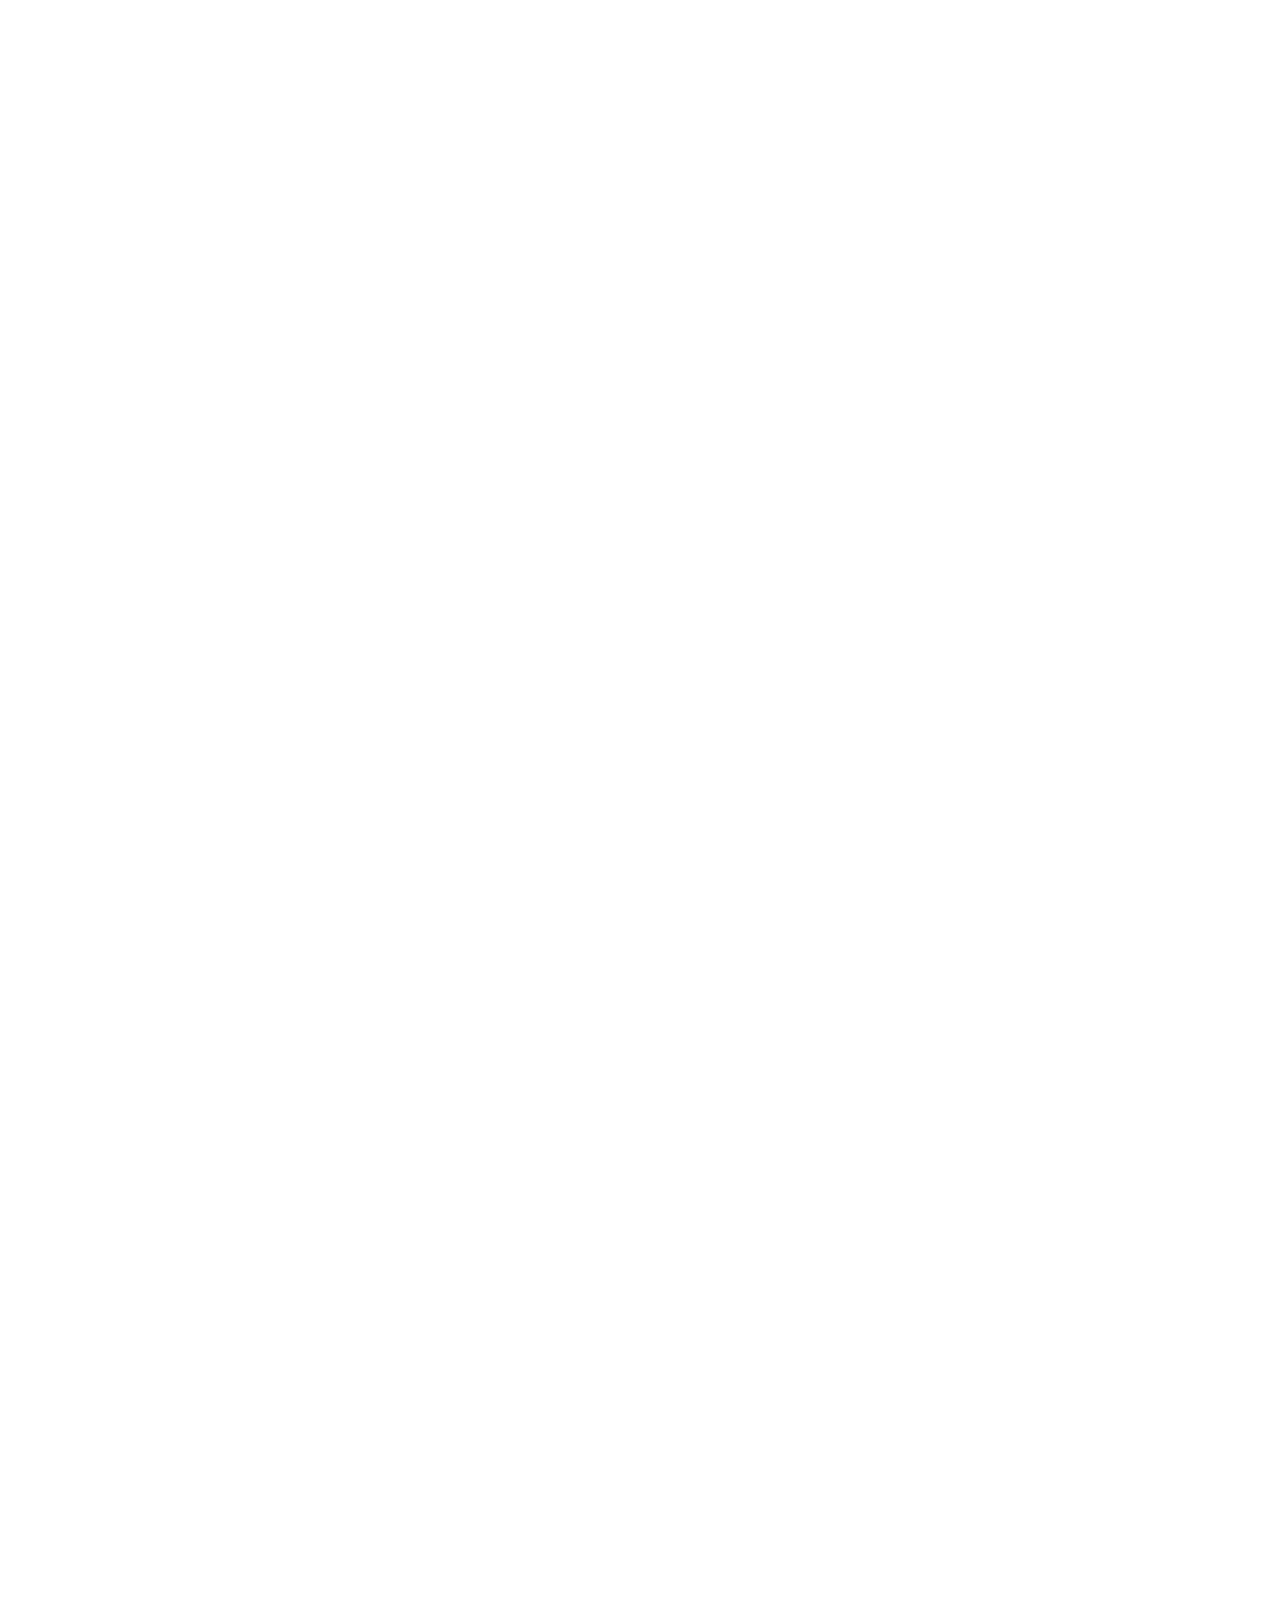
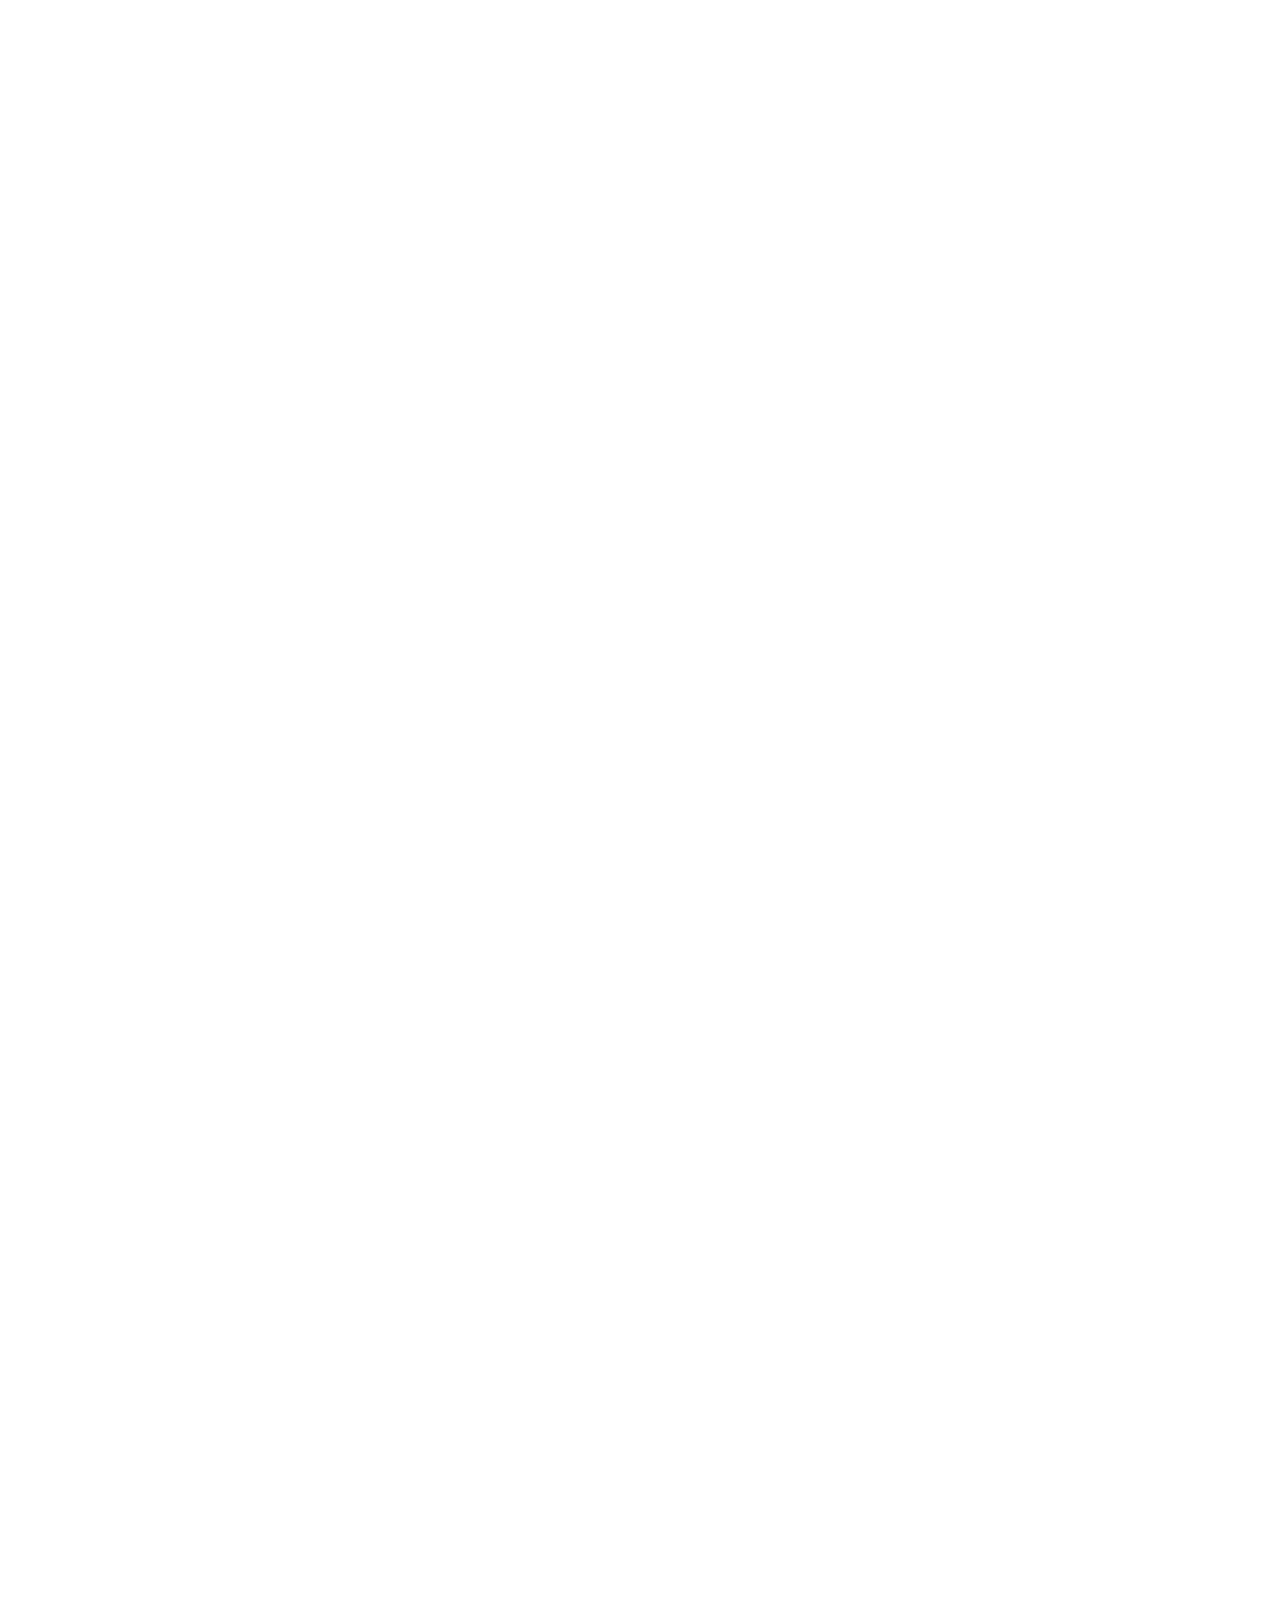
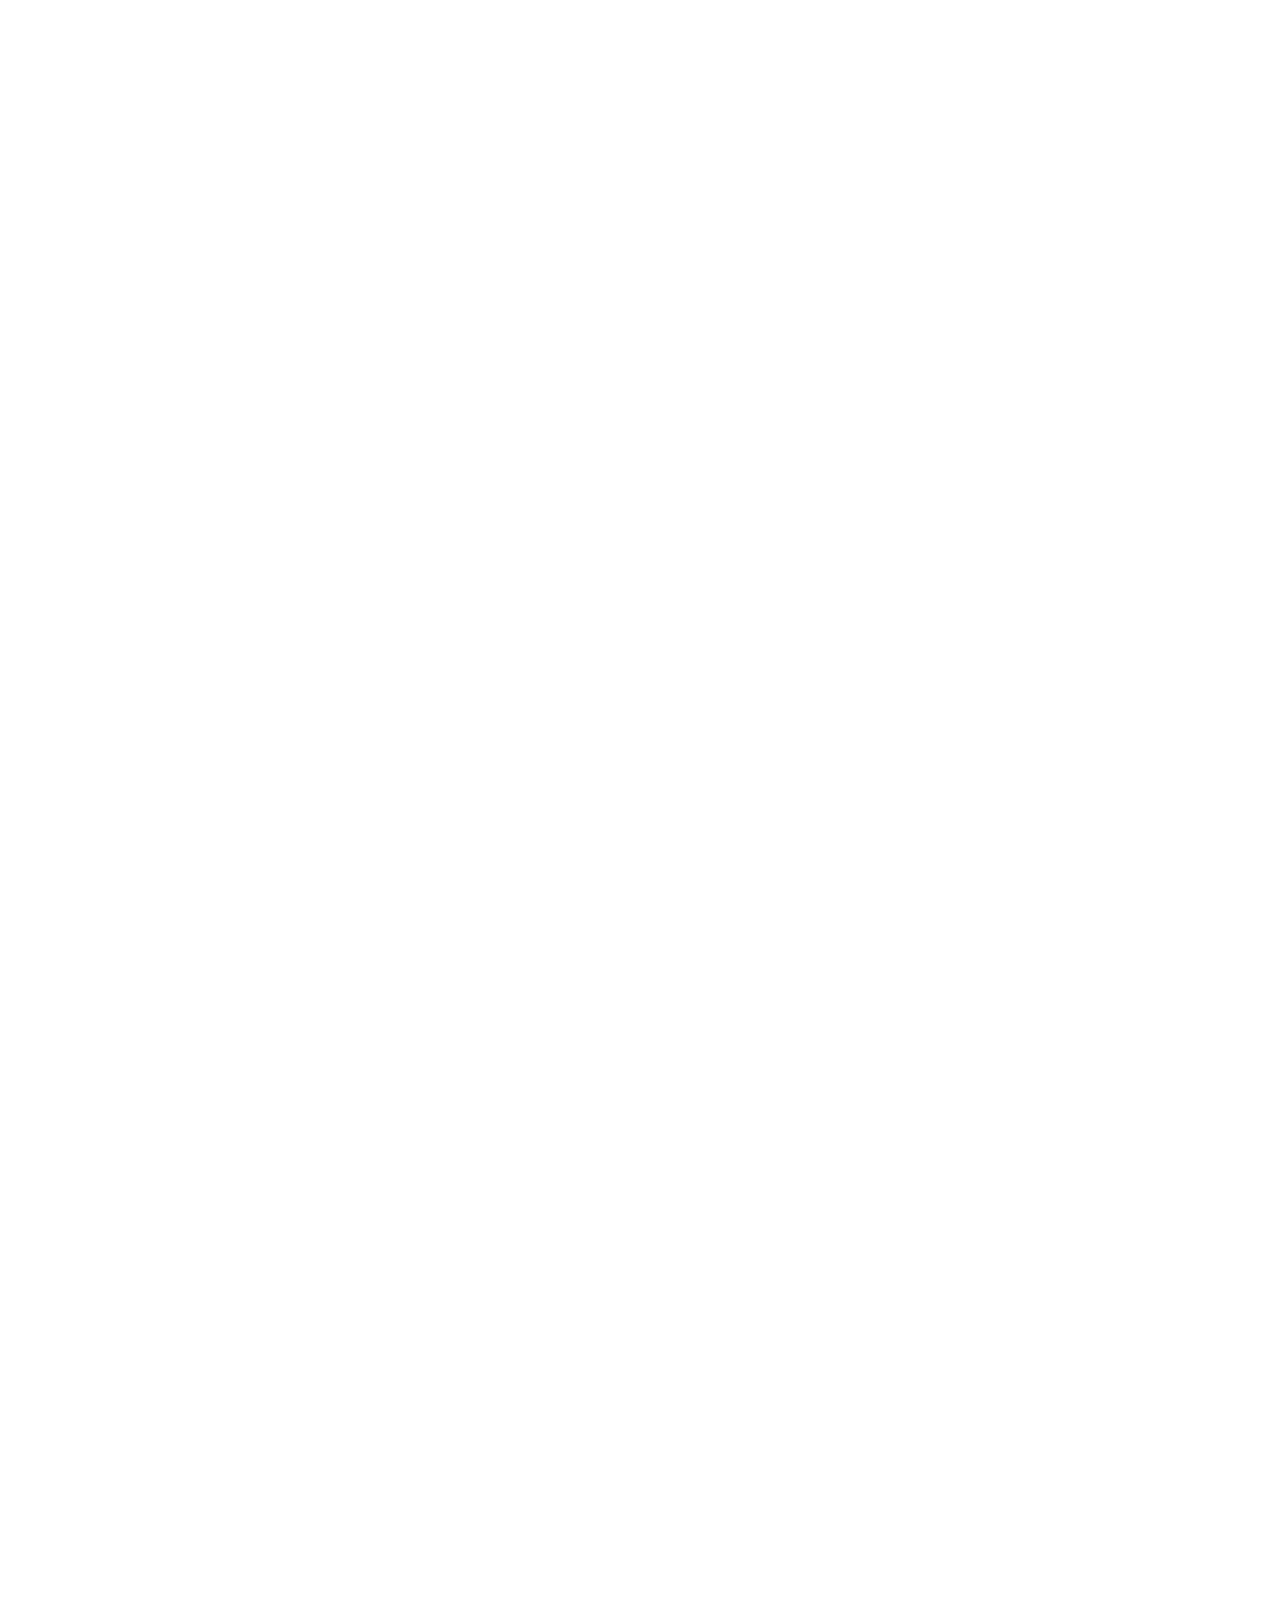
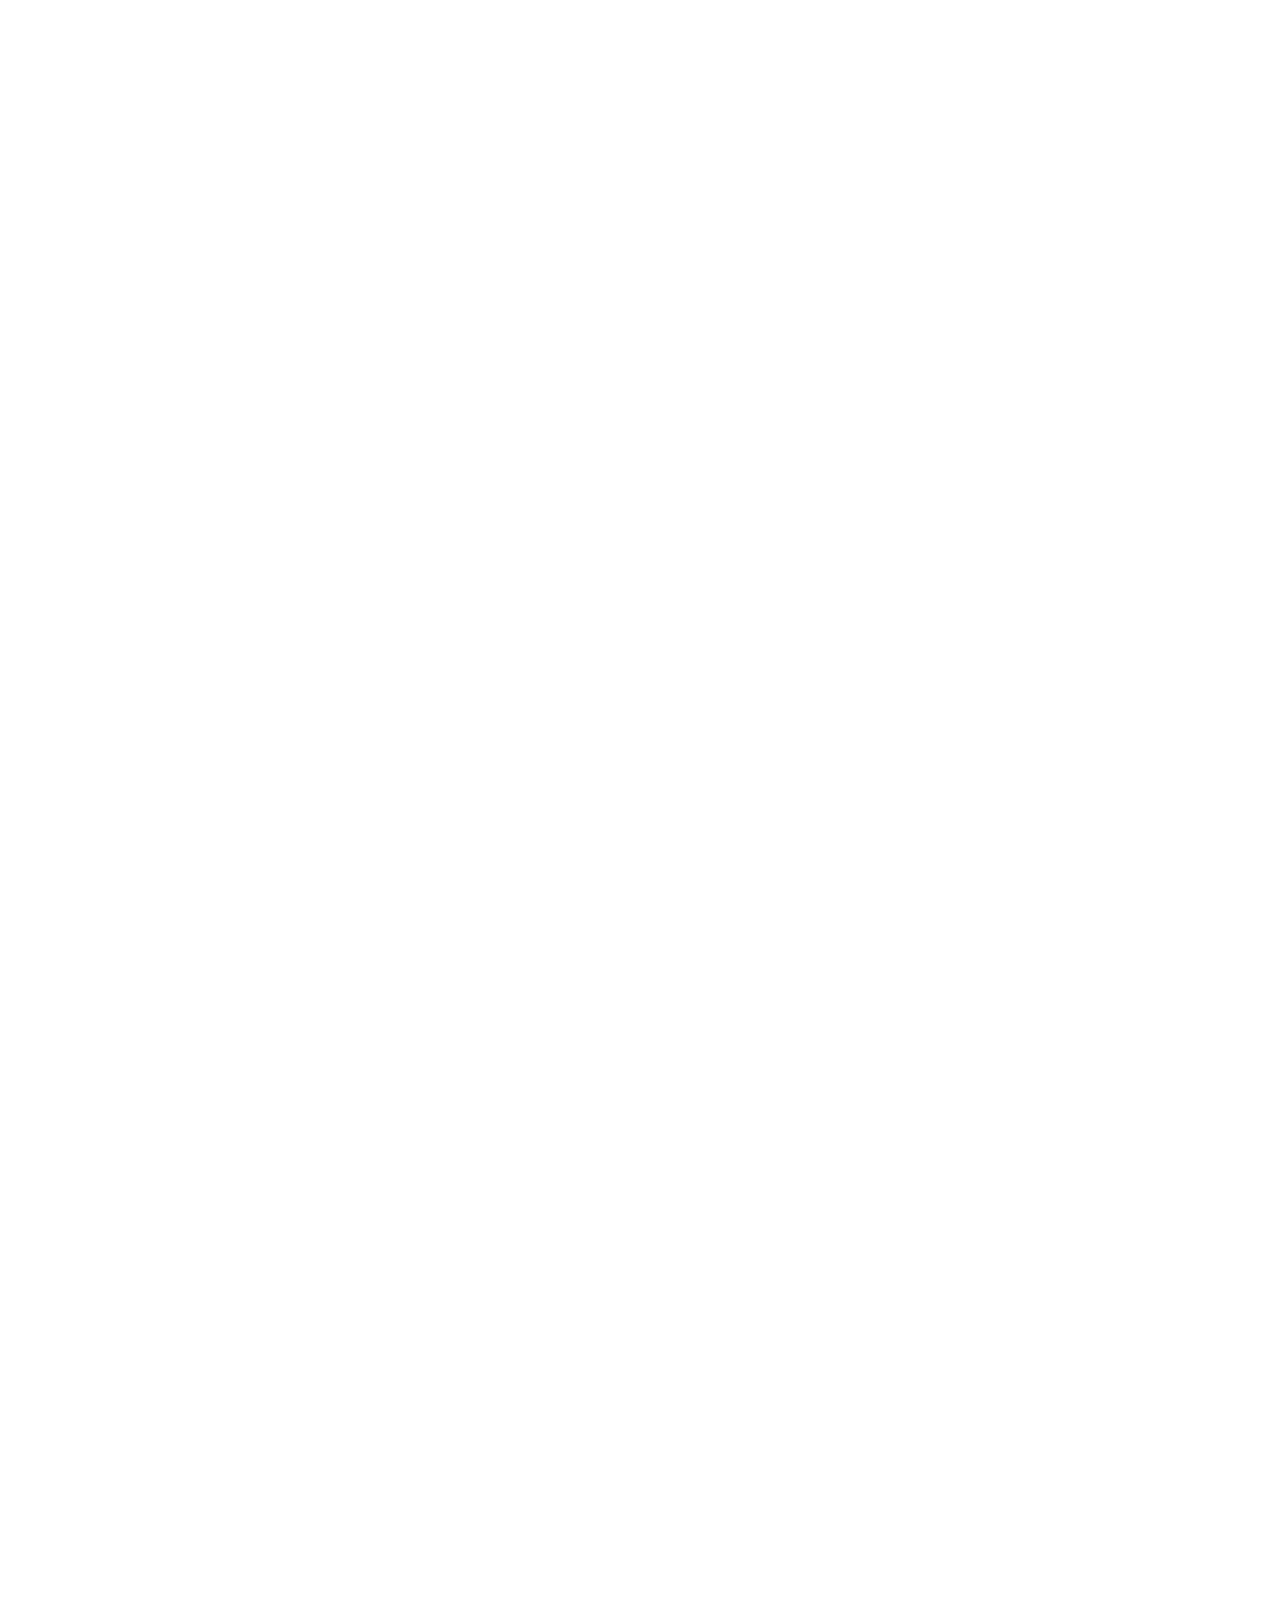
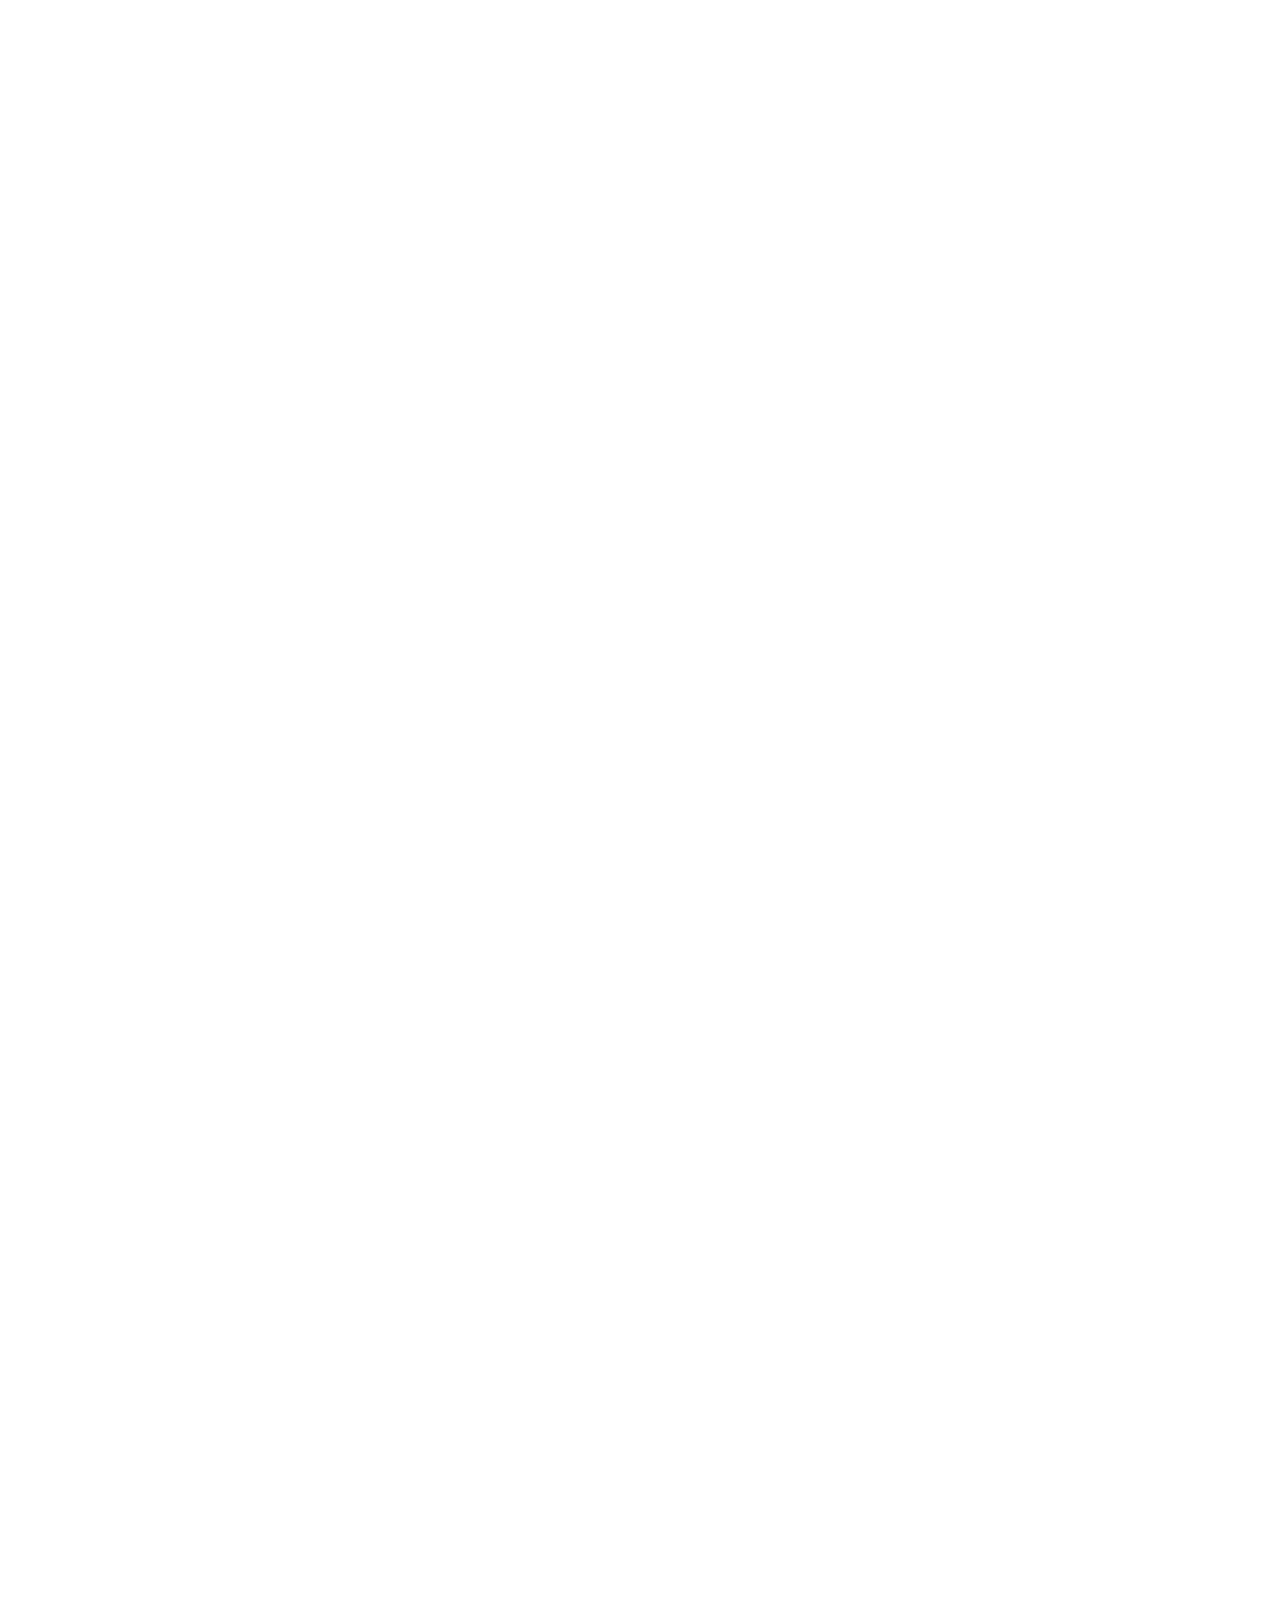
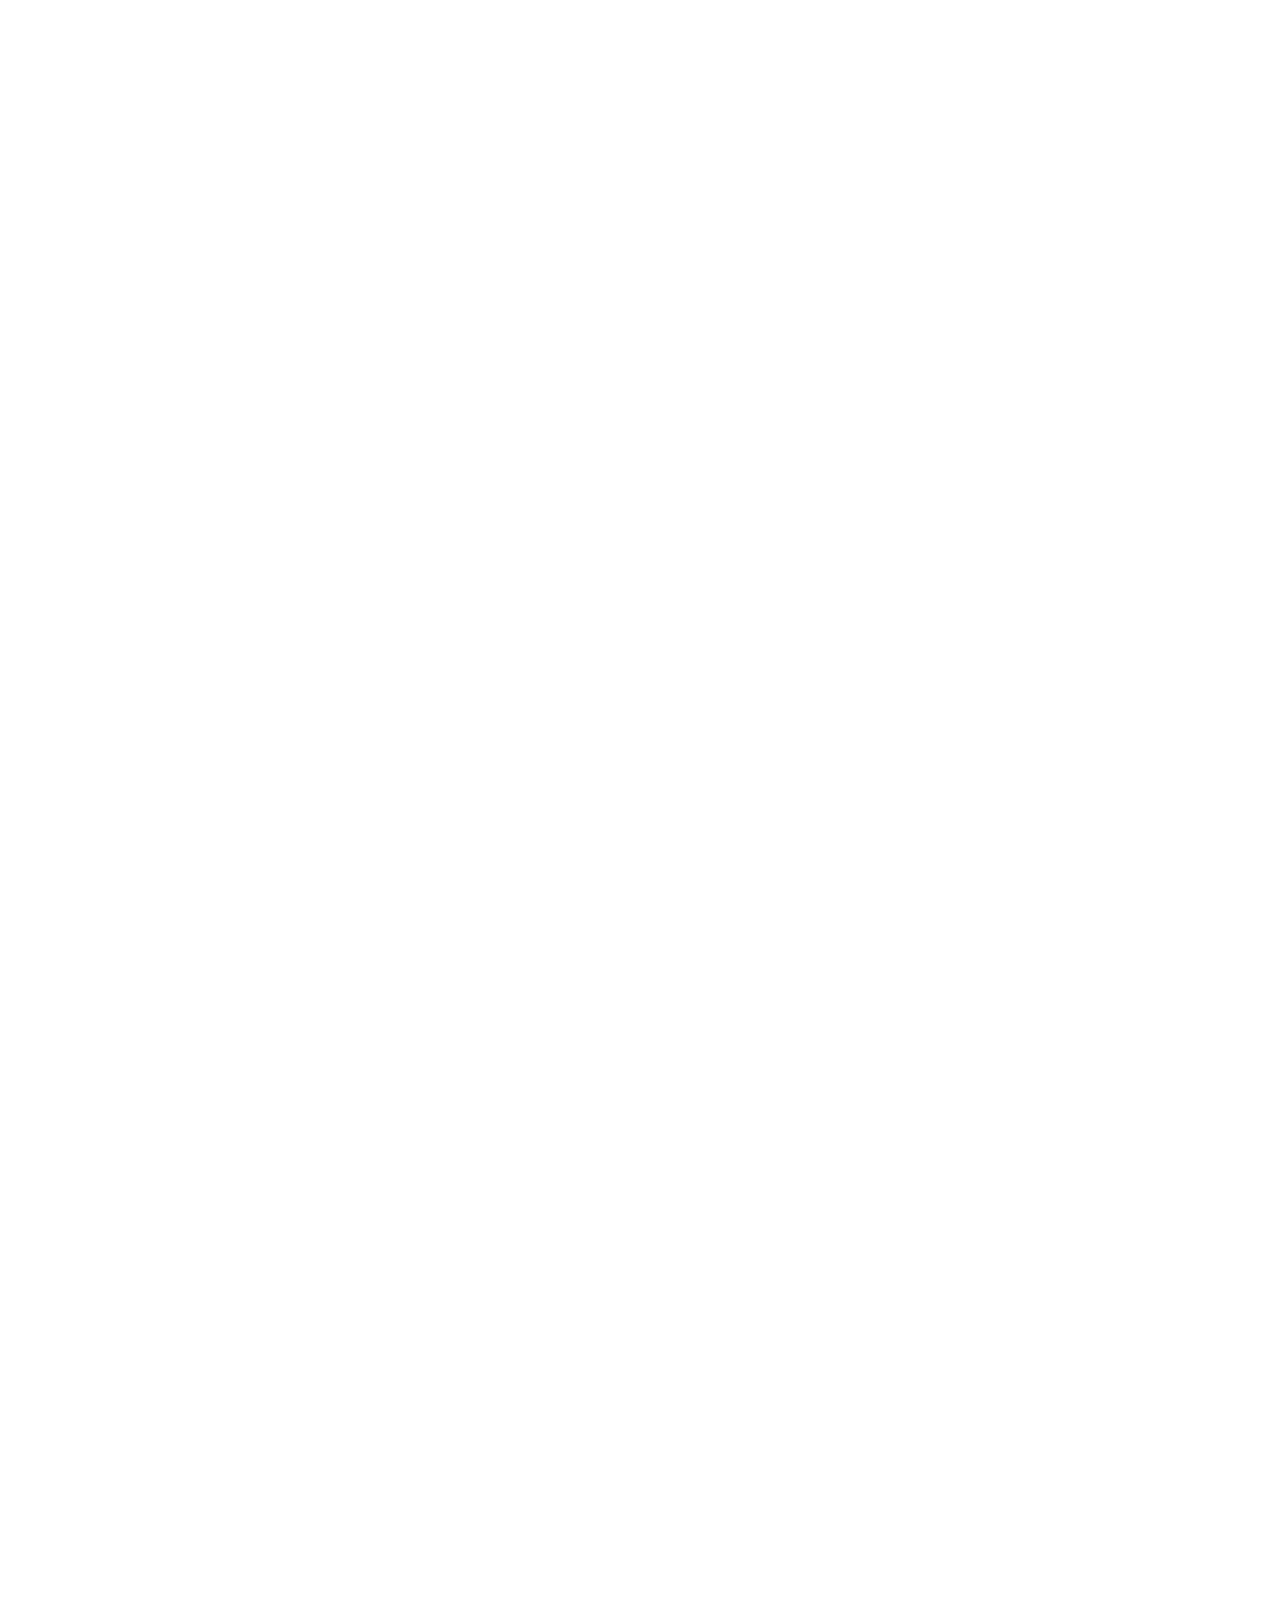
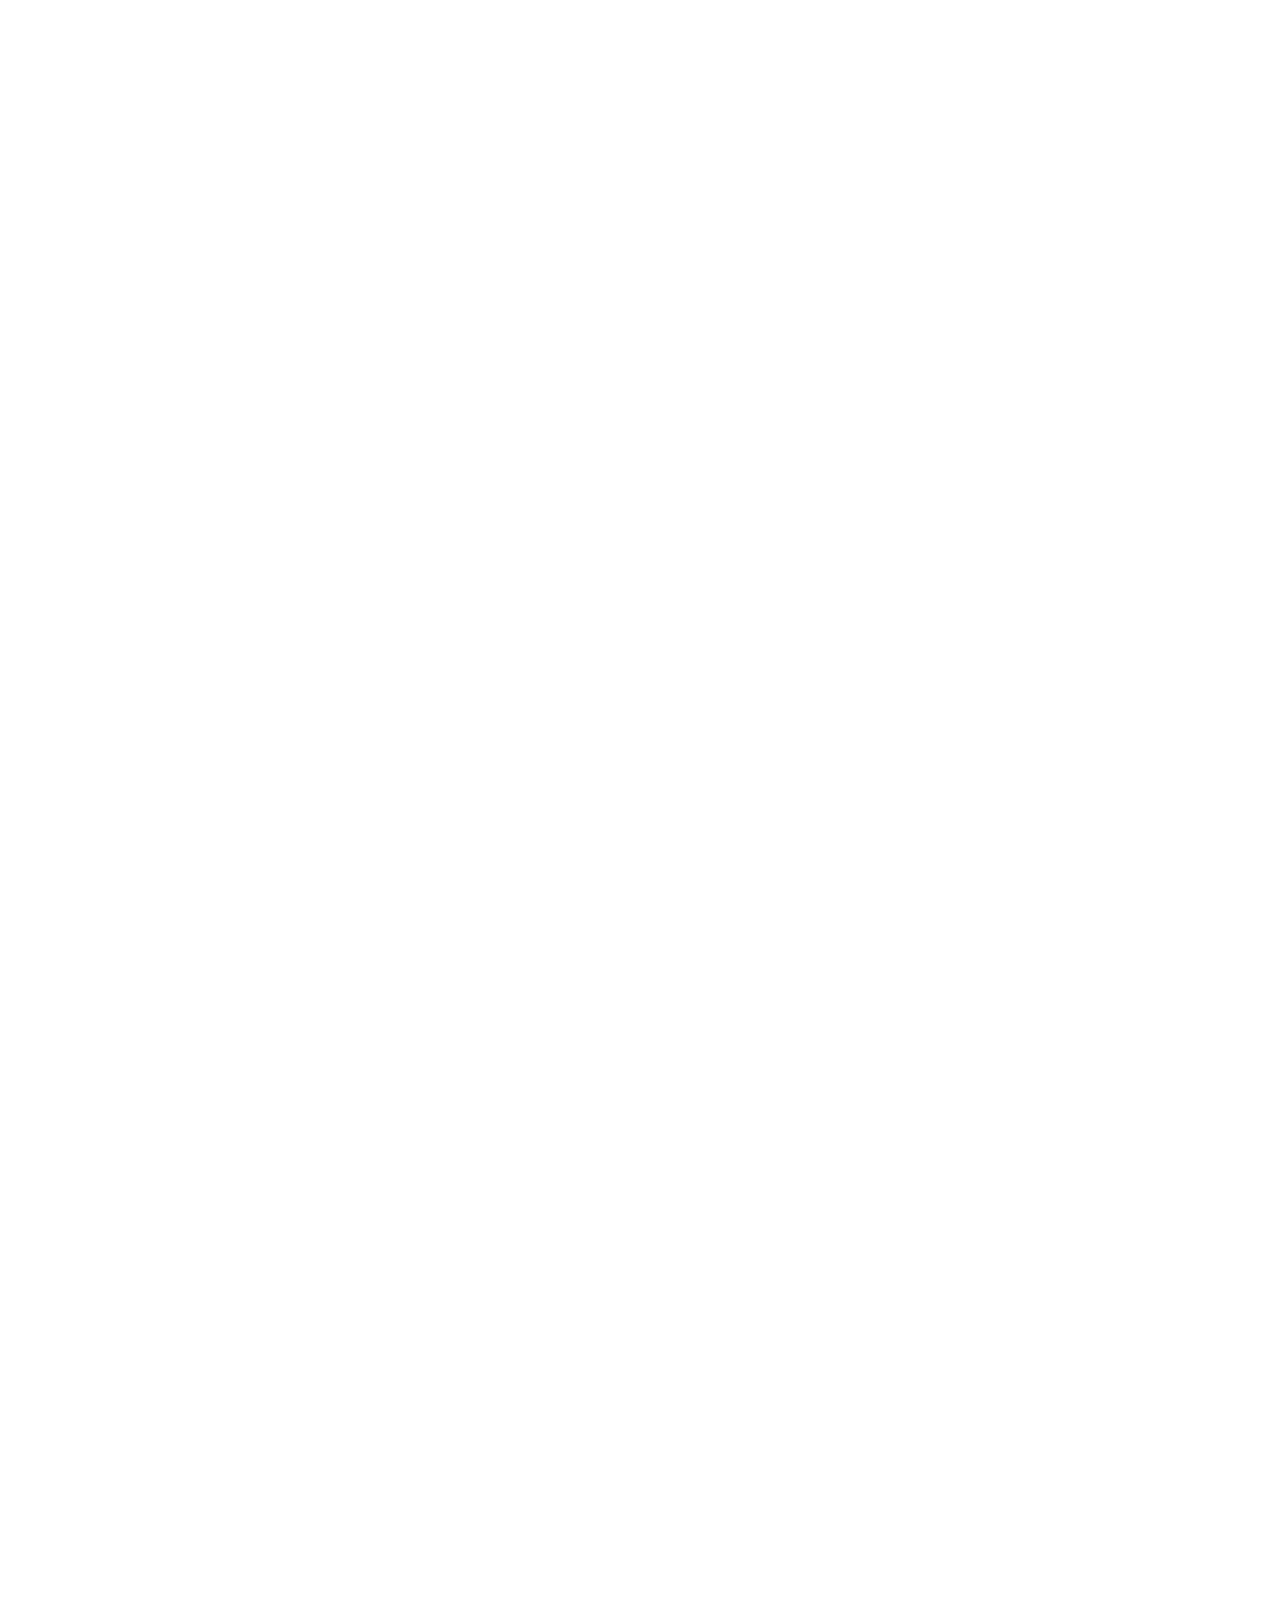
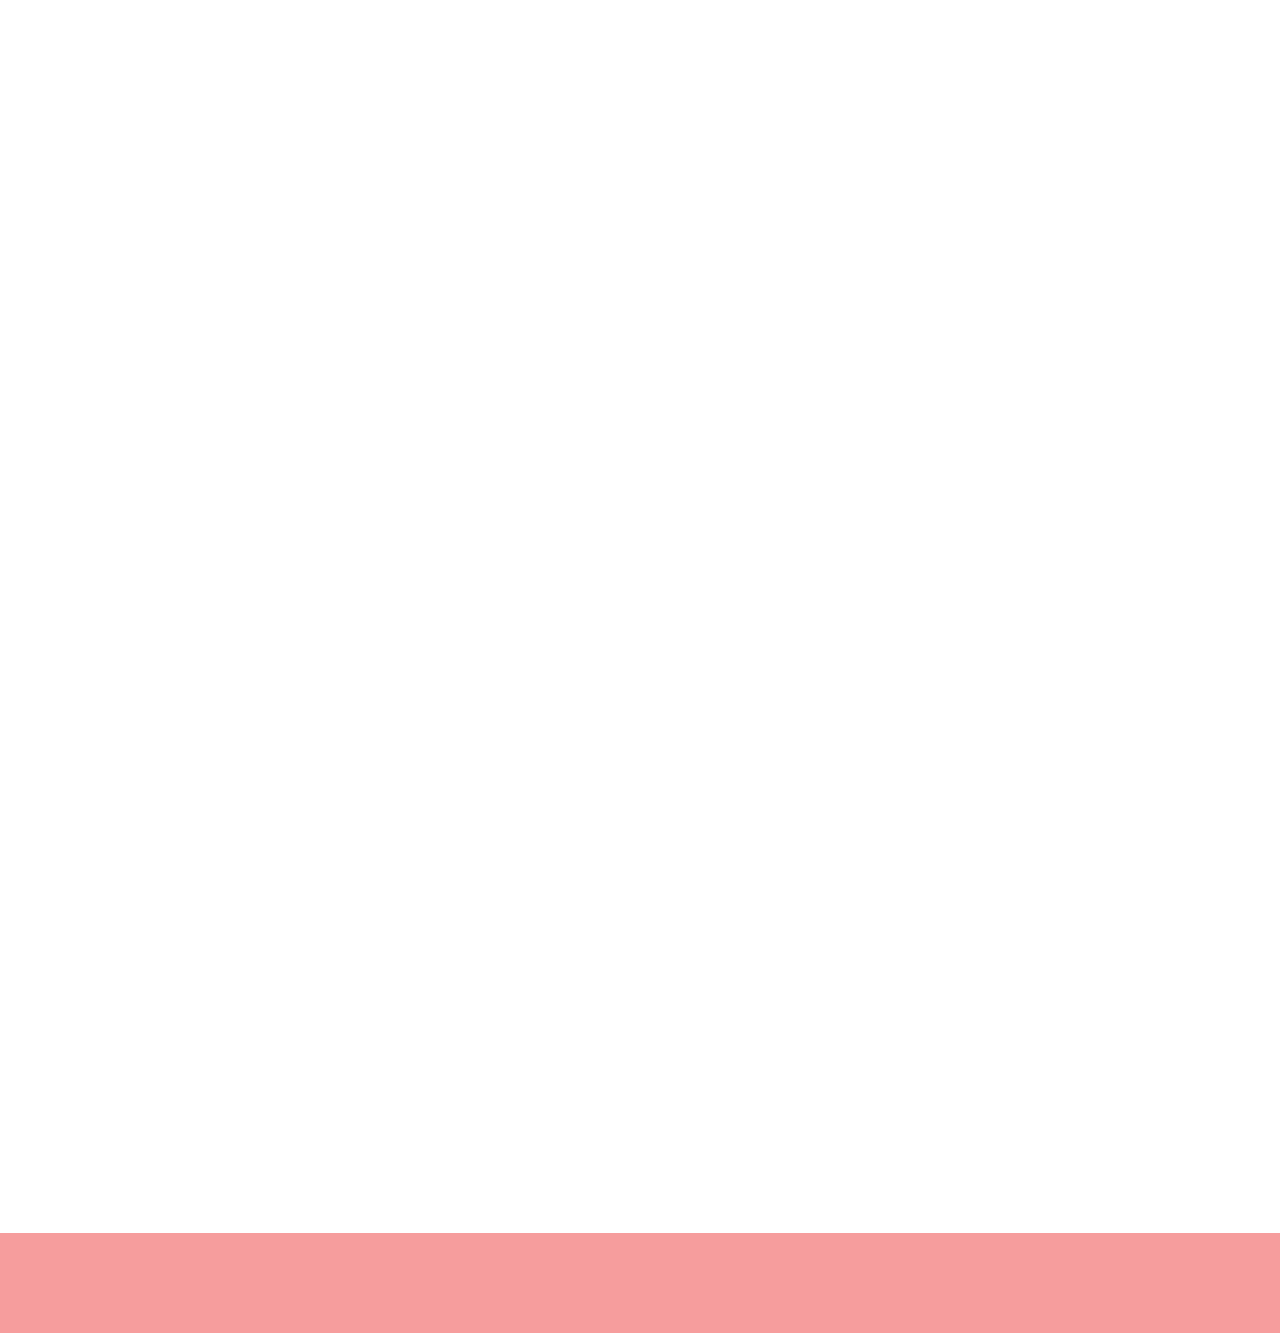
==== commit 0a14f19f: "Update gallery.html" ====
--- a/gallery.html
+++ b/gallery.html
@@ -95,6 +95,16 @@
 			<div class="container">
 				<div class="row">
 					<div class="col-md-8 col-md-offset-2 text-center heading-section animate-box">
+						<h2>Dashain Trip 2079</h2>
+					</div>
+				</div>
+				<div class="row" id="dashain2079">
+				</div>
+			</div>
+			
+			<div class="container">
+				<div class="row">
+					<div class="col-md-8 col-md-offset-2 text-center heading-section animate-box">
 						<h2>Post Wedding Time</h2>
 					</div>
 				</div>
@@ -156,6 +166,7 @@
 		document.addEventListener('contextmenu', event => event.preventDefault()); // Disable right click
 
 		var folders = {};
+		folders["dashain2079"] = 27;
 		folders["post_wedding"] = 60;
 		folders["tuteshwarnath"] = 27;
 		folders["matkor"] = 15;
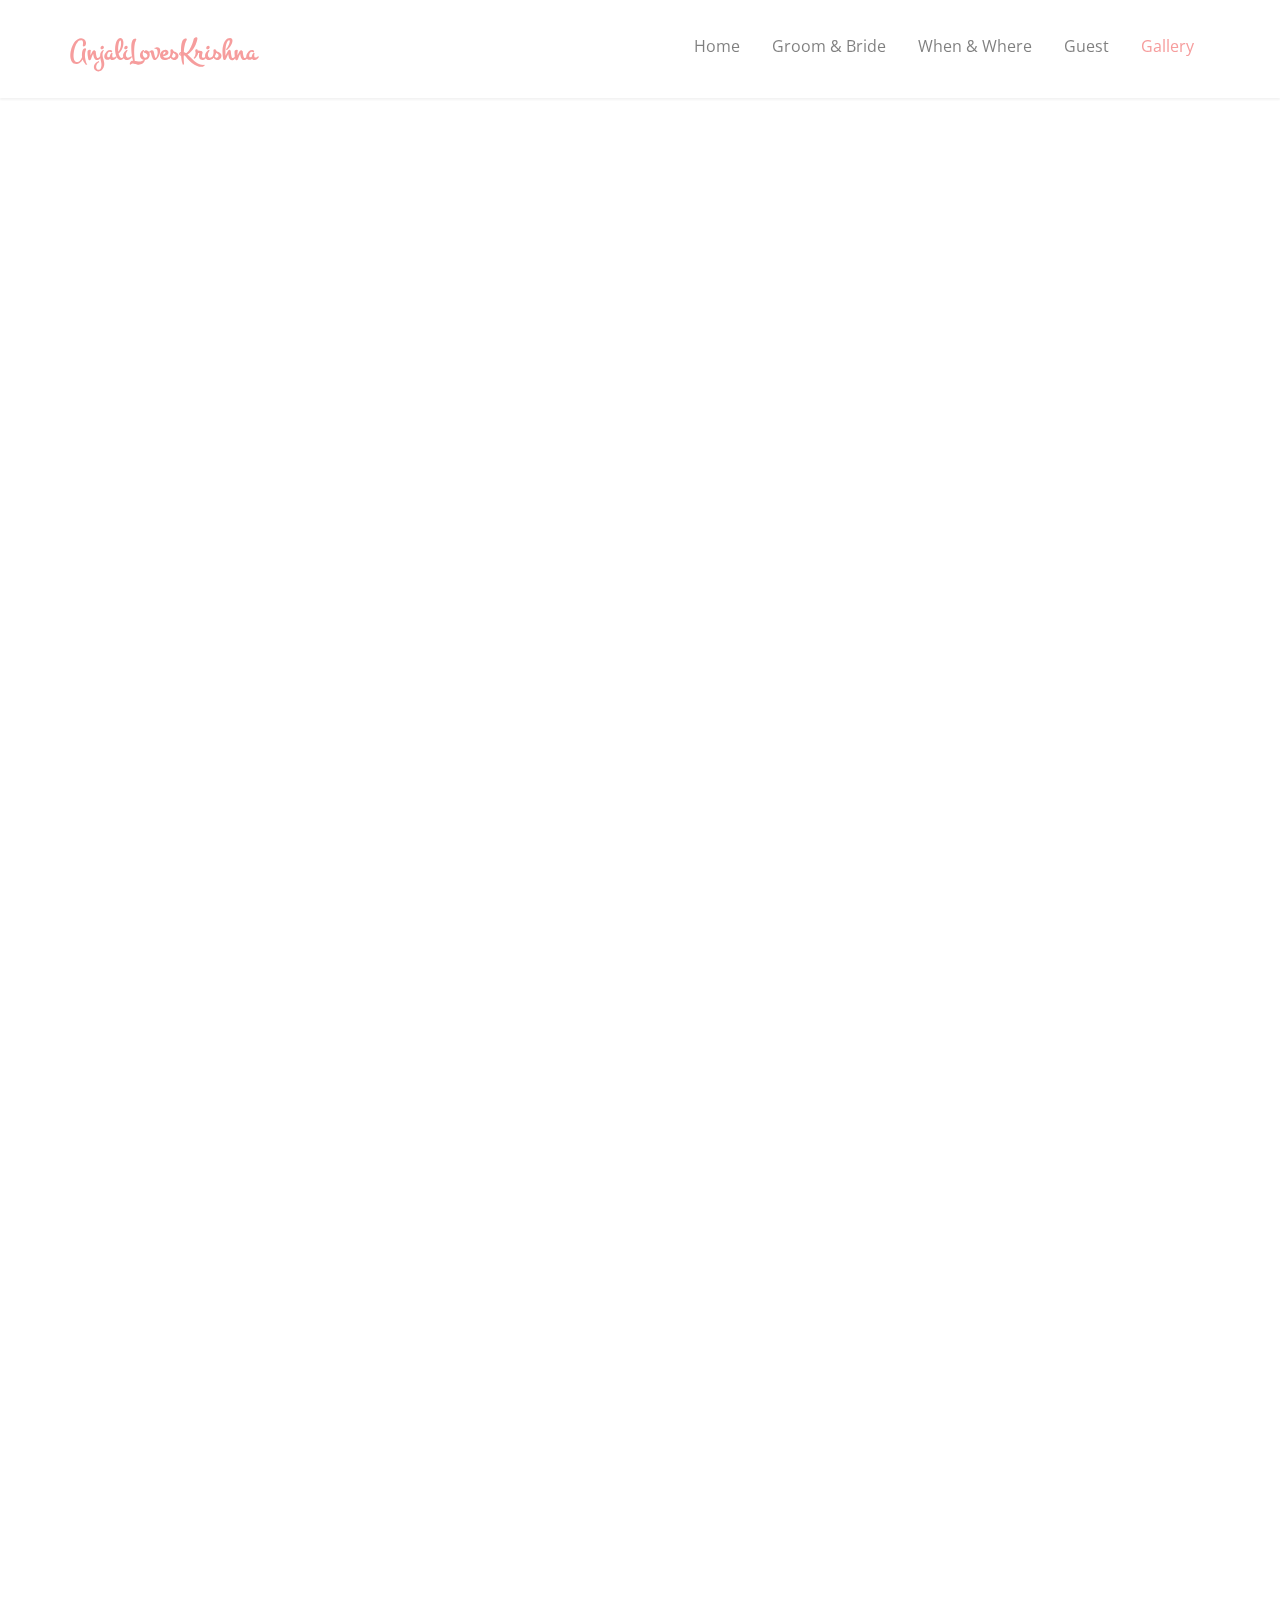
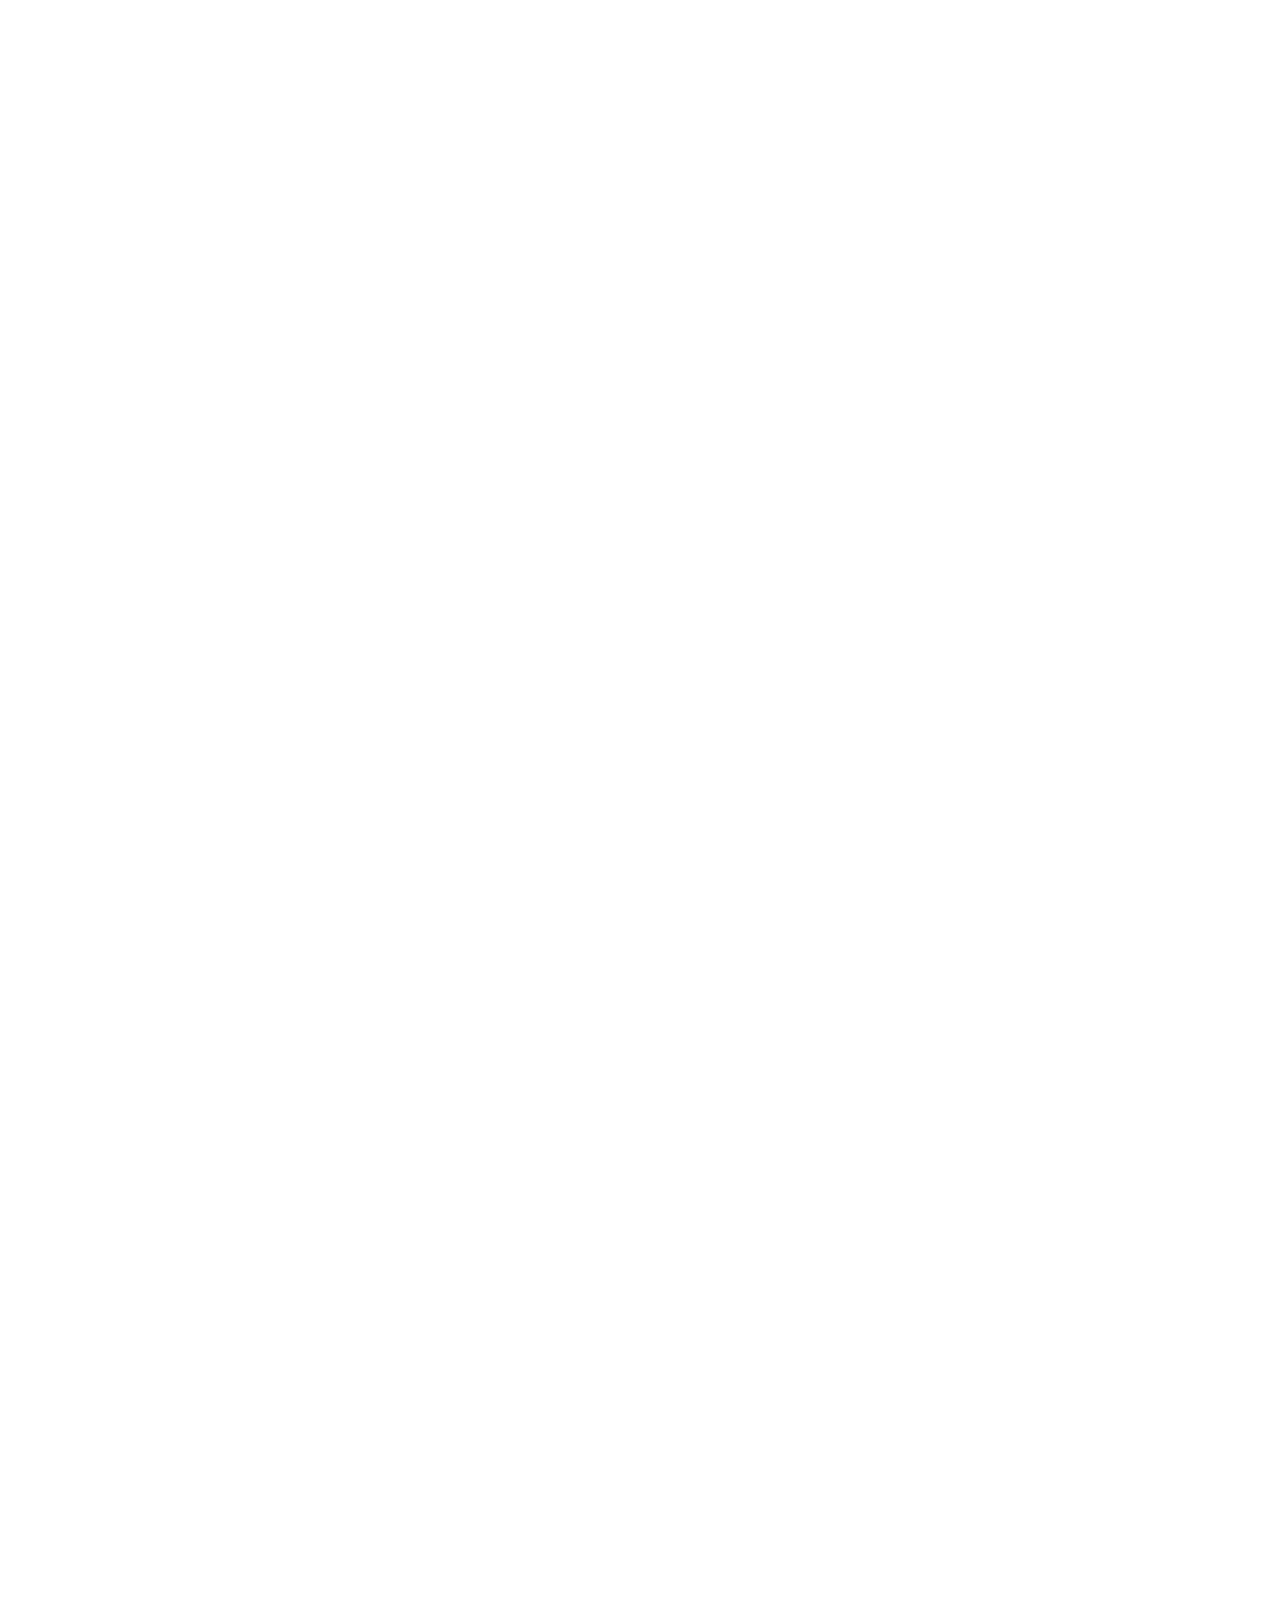
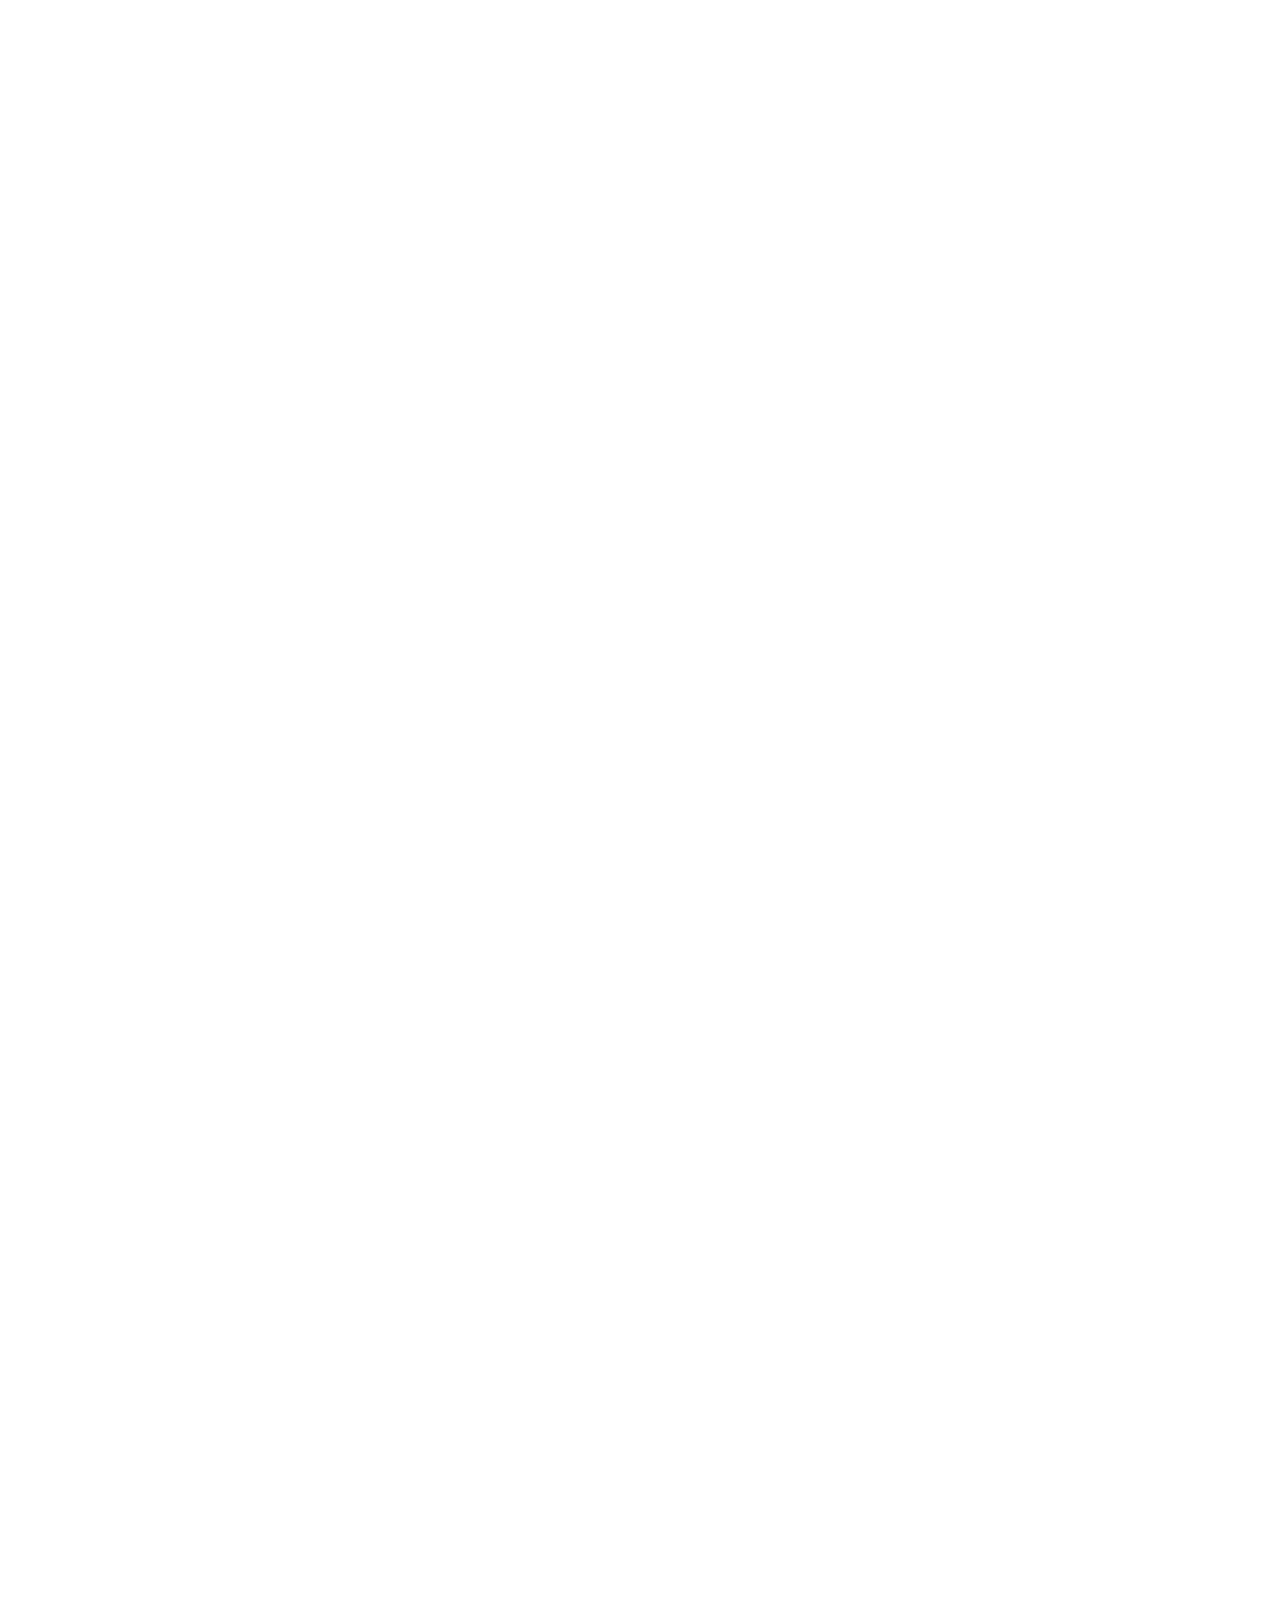
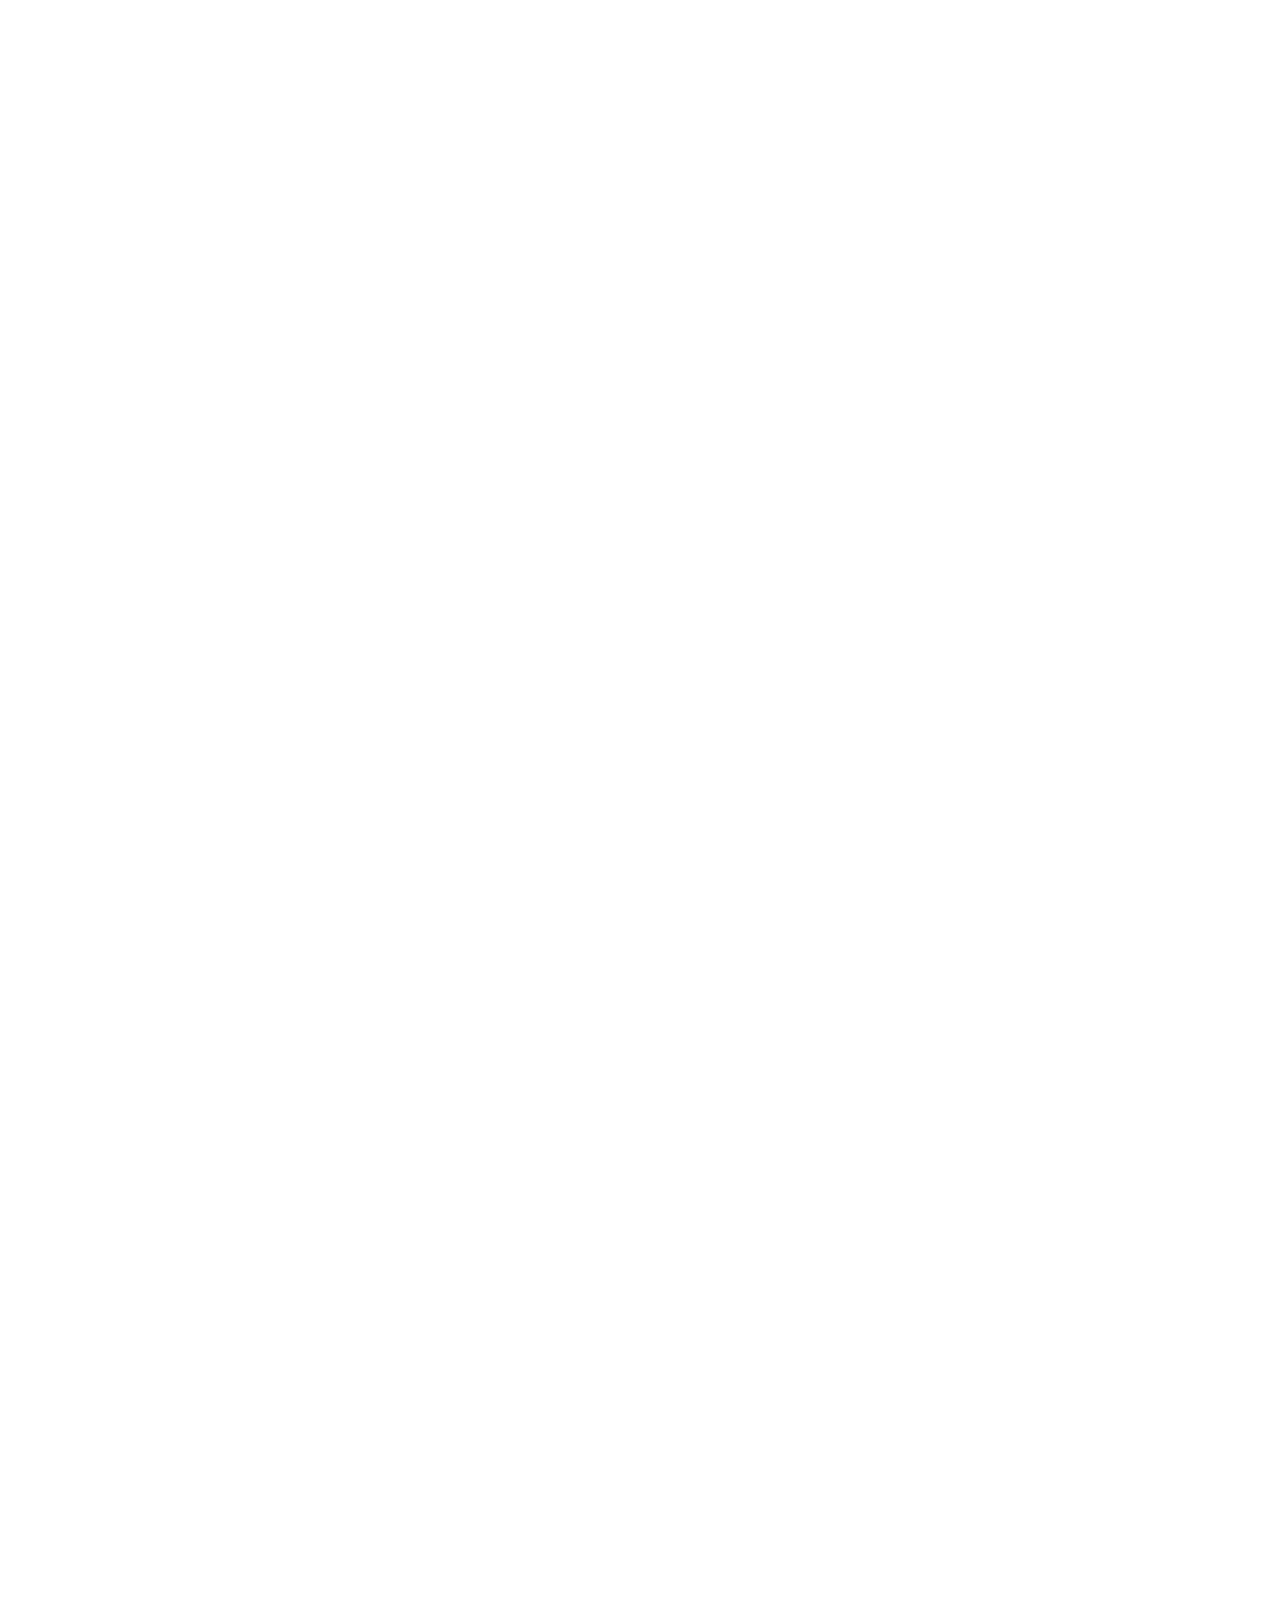
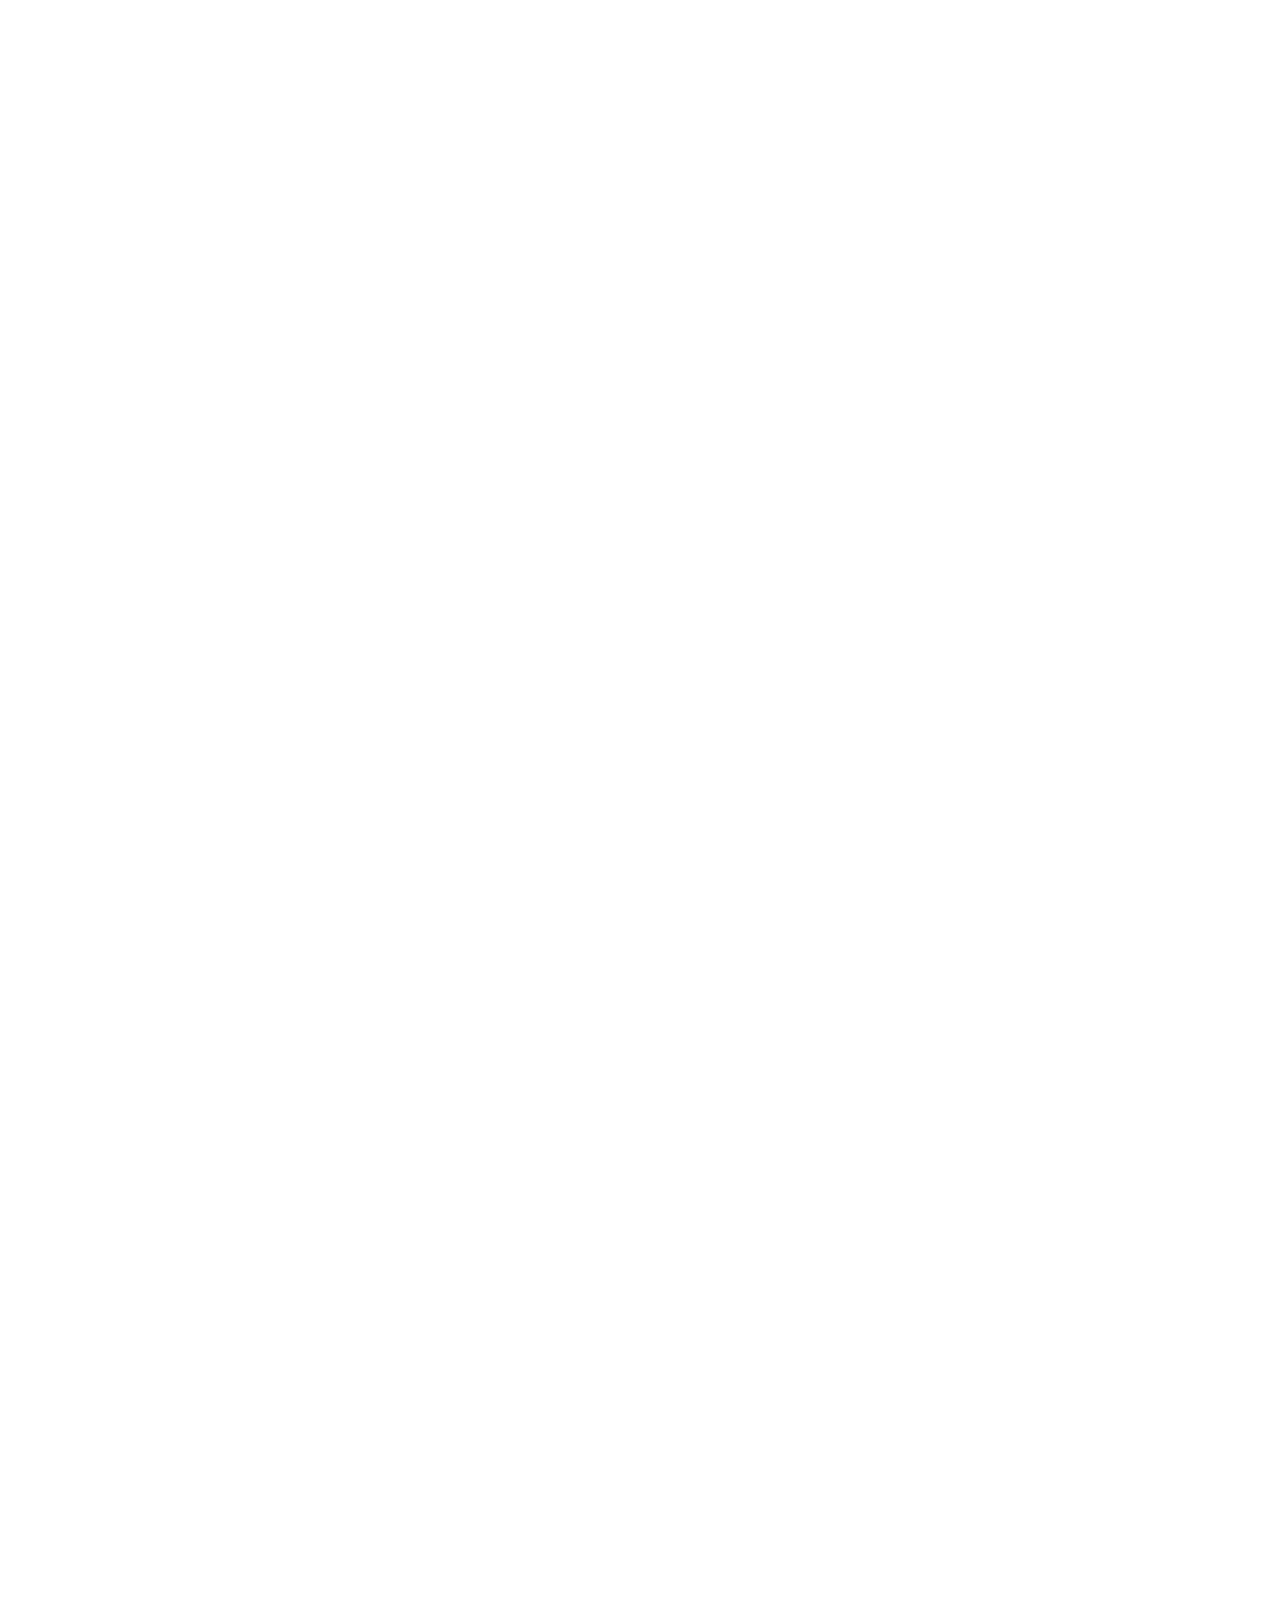
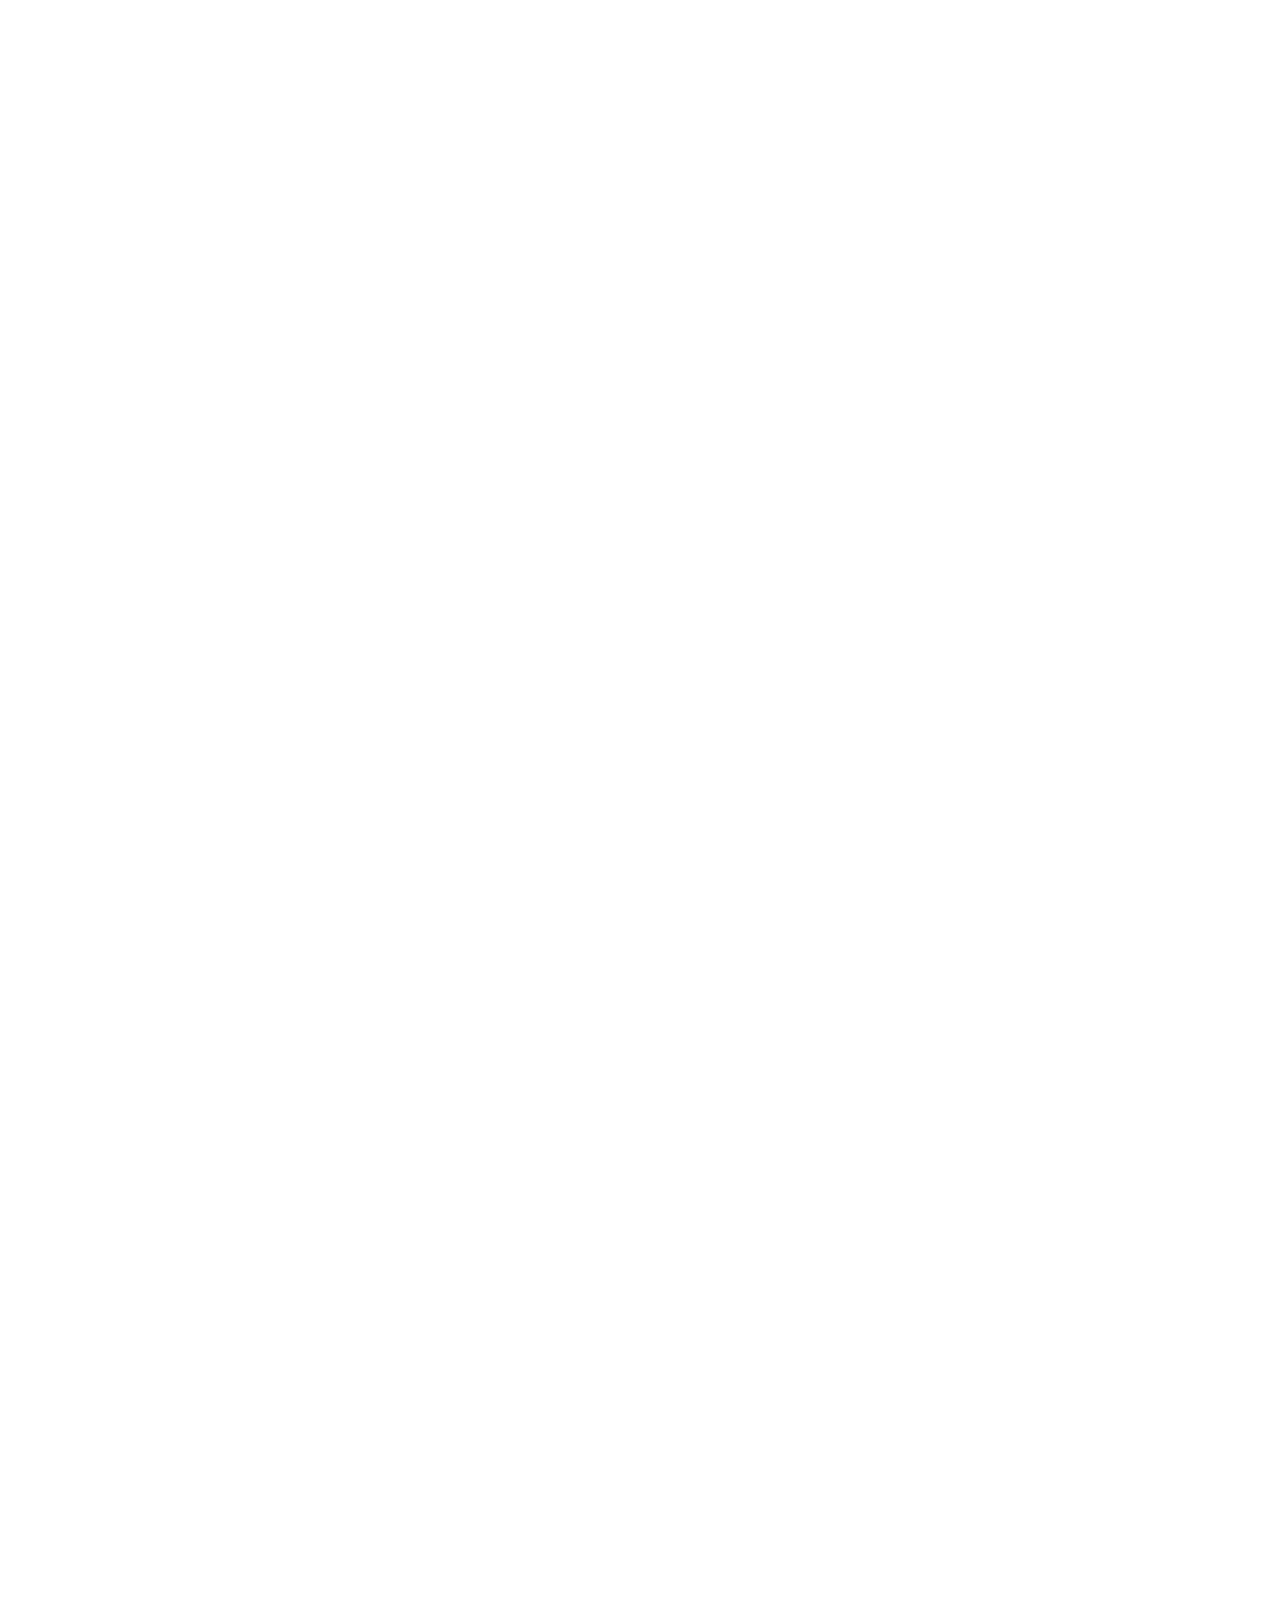
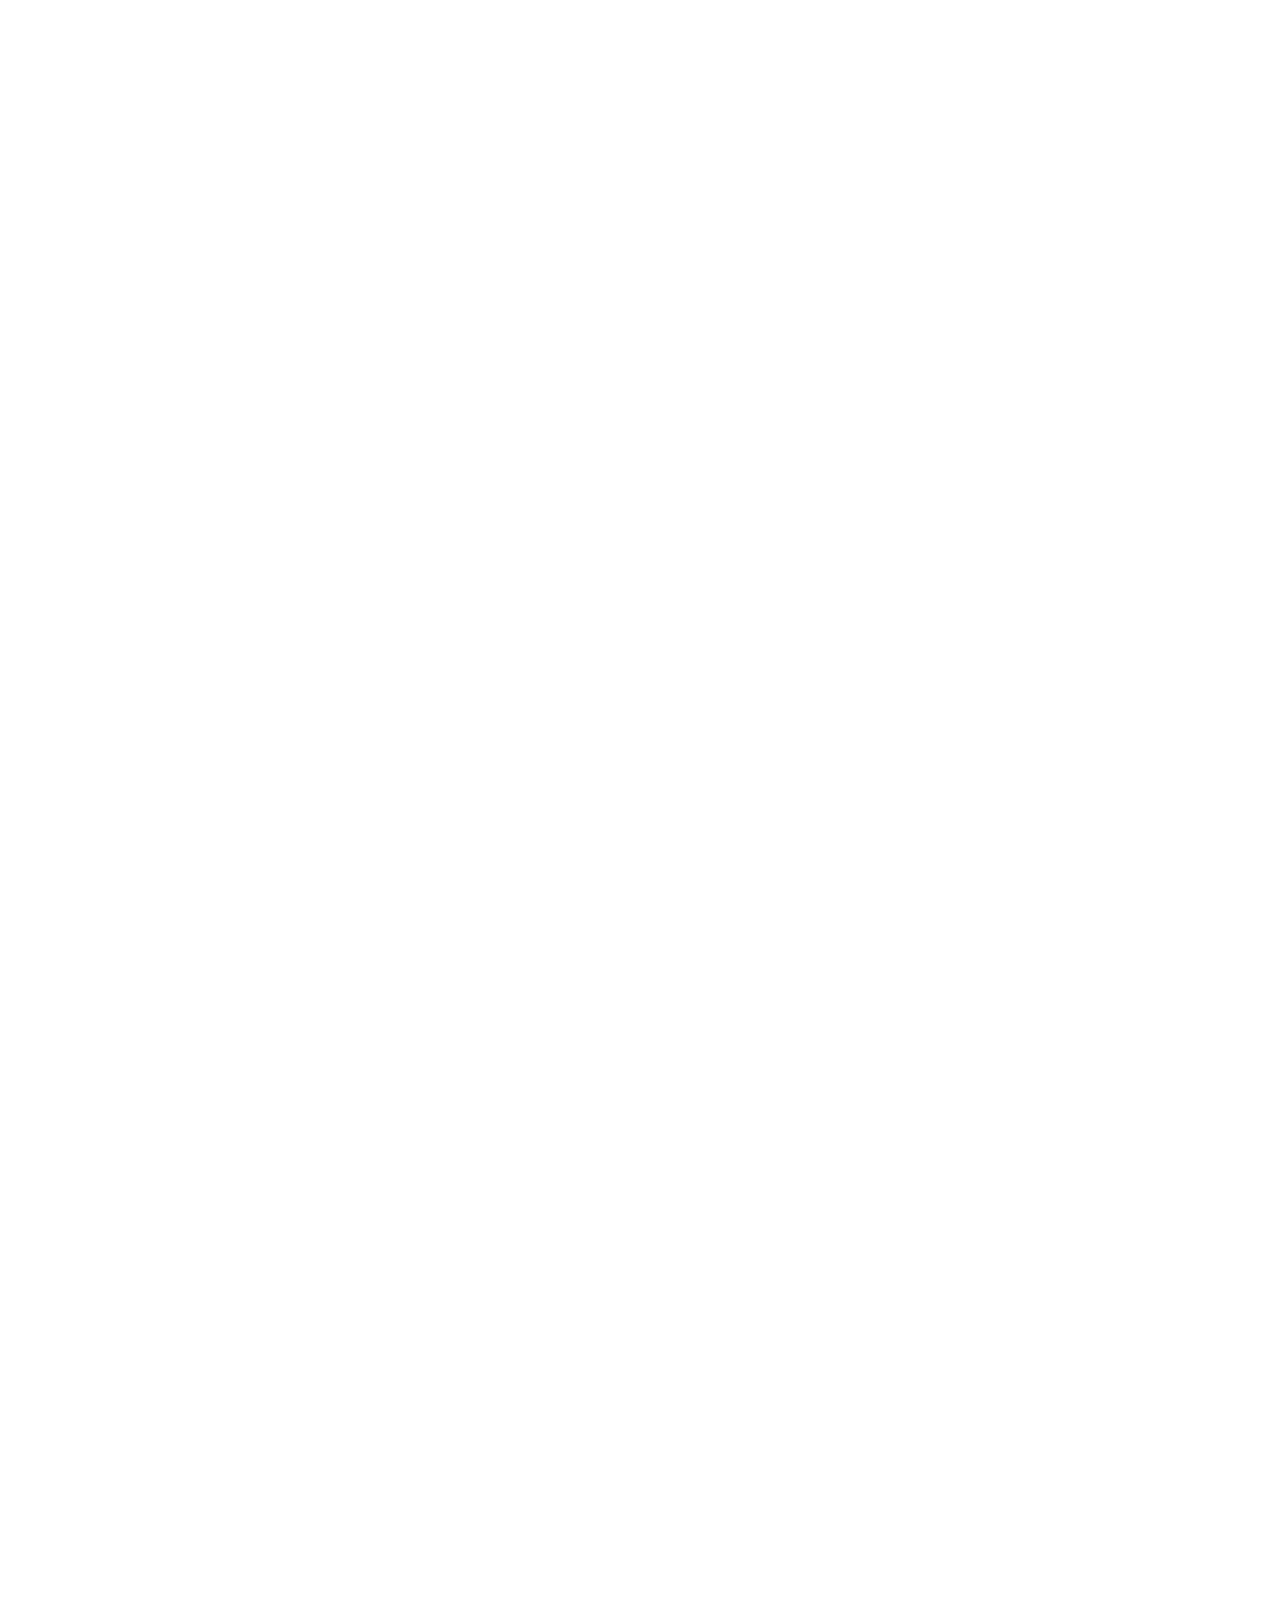
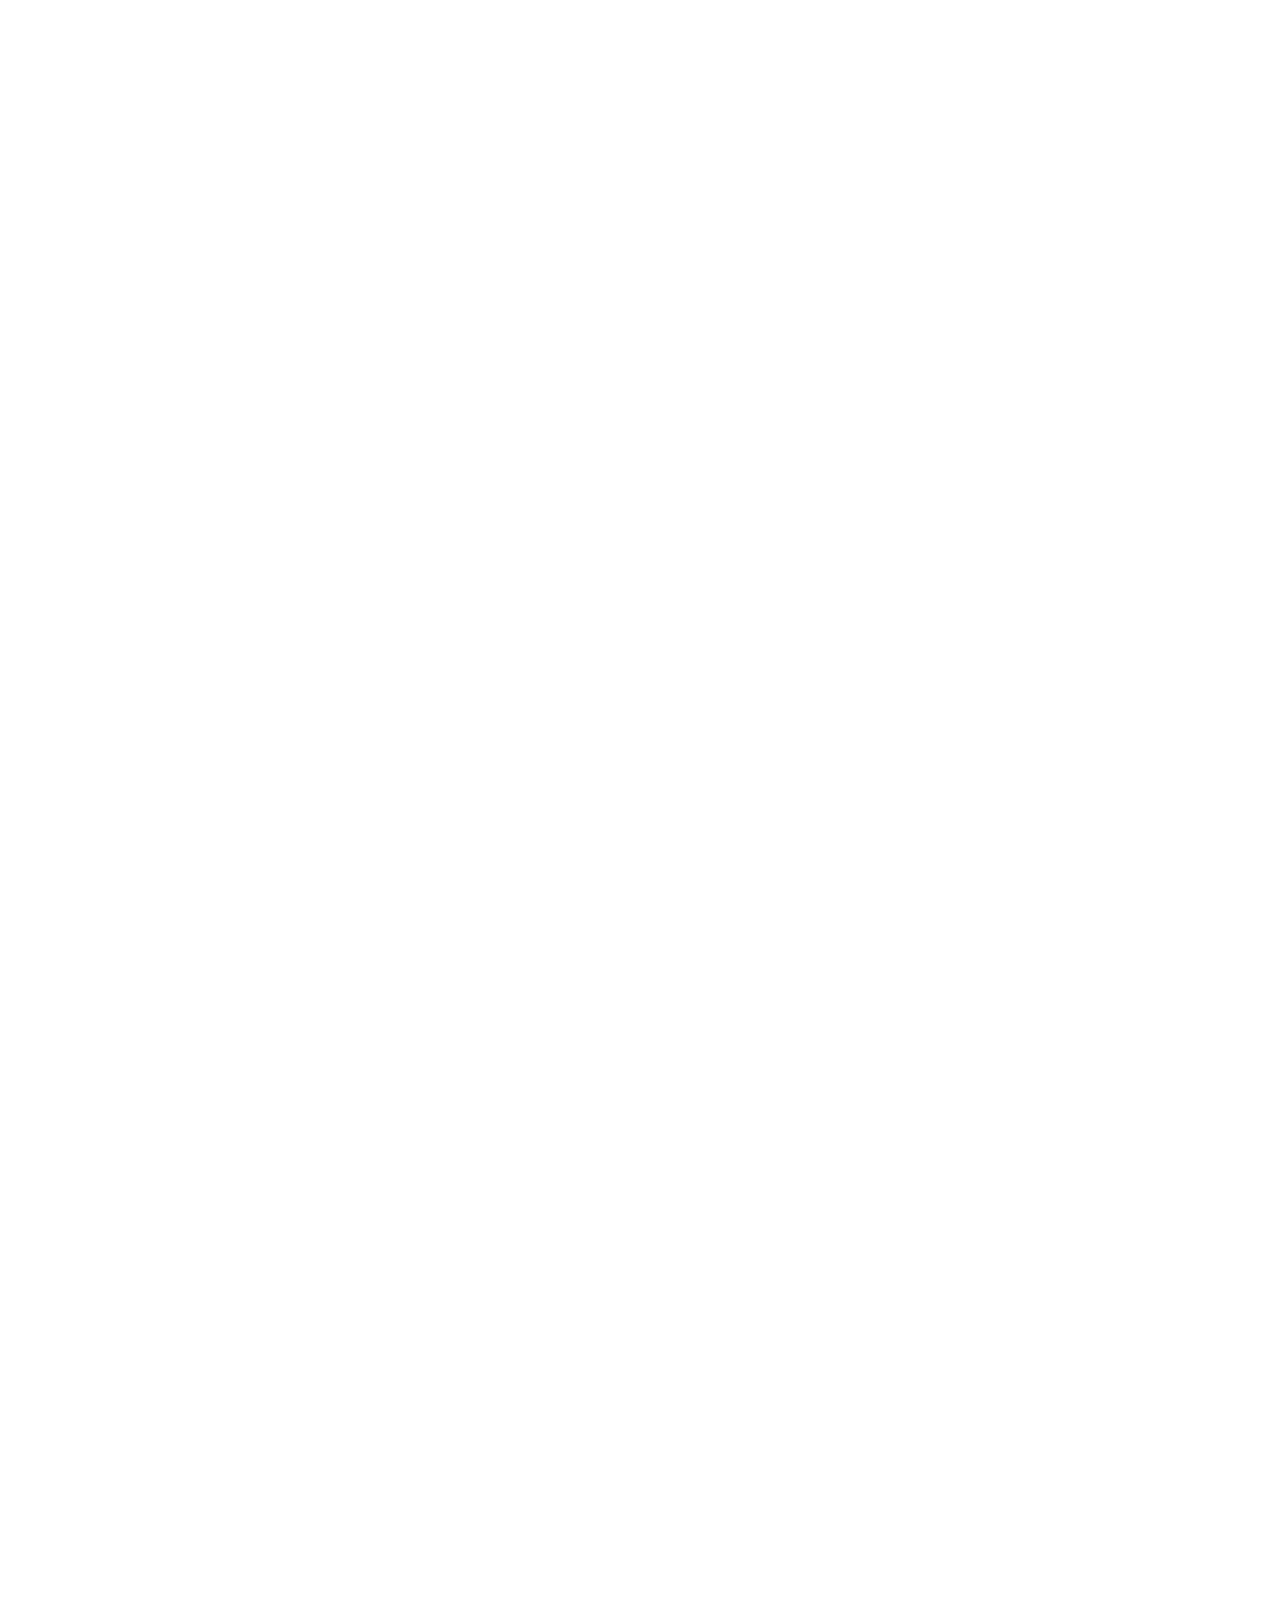
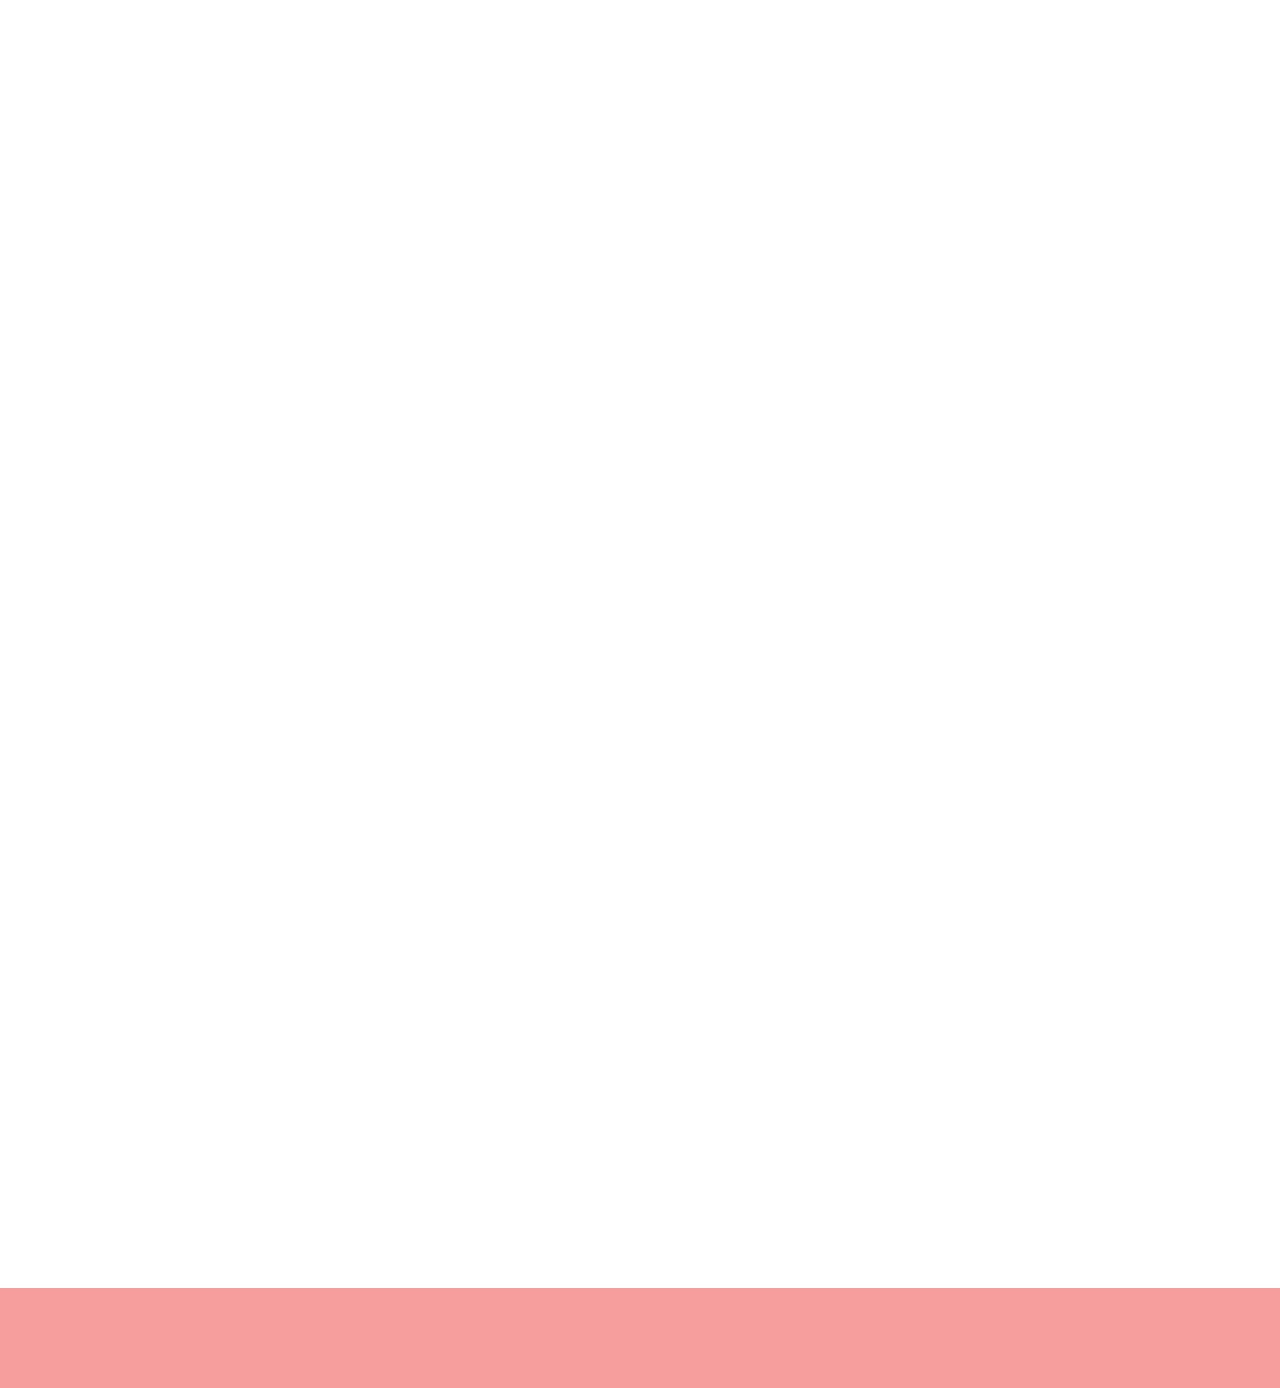
==== commit a34f9c50: "Update gallery.html" ====
--- a/gallery.html
+++ b/gallery.html
@@ -95,7 +95,7 @@
 			<div class="container">
 				<div class="row">
 					<div class="col-md-8 col-md-offset-2 text-center heading-section animate-box">
-						<h2>Dashain Trip 2079</h2>
+						<h2>Dashain Trip 2079(Sakhada Bhagwati, Koshi Barrage, Kankalini Temple)</h2>
 					</div>
 				</div>
 				<div class="row" id="dashain2079">
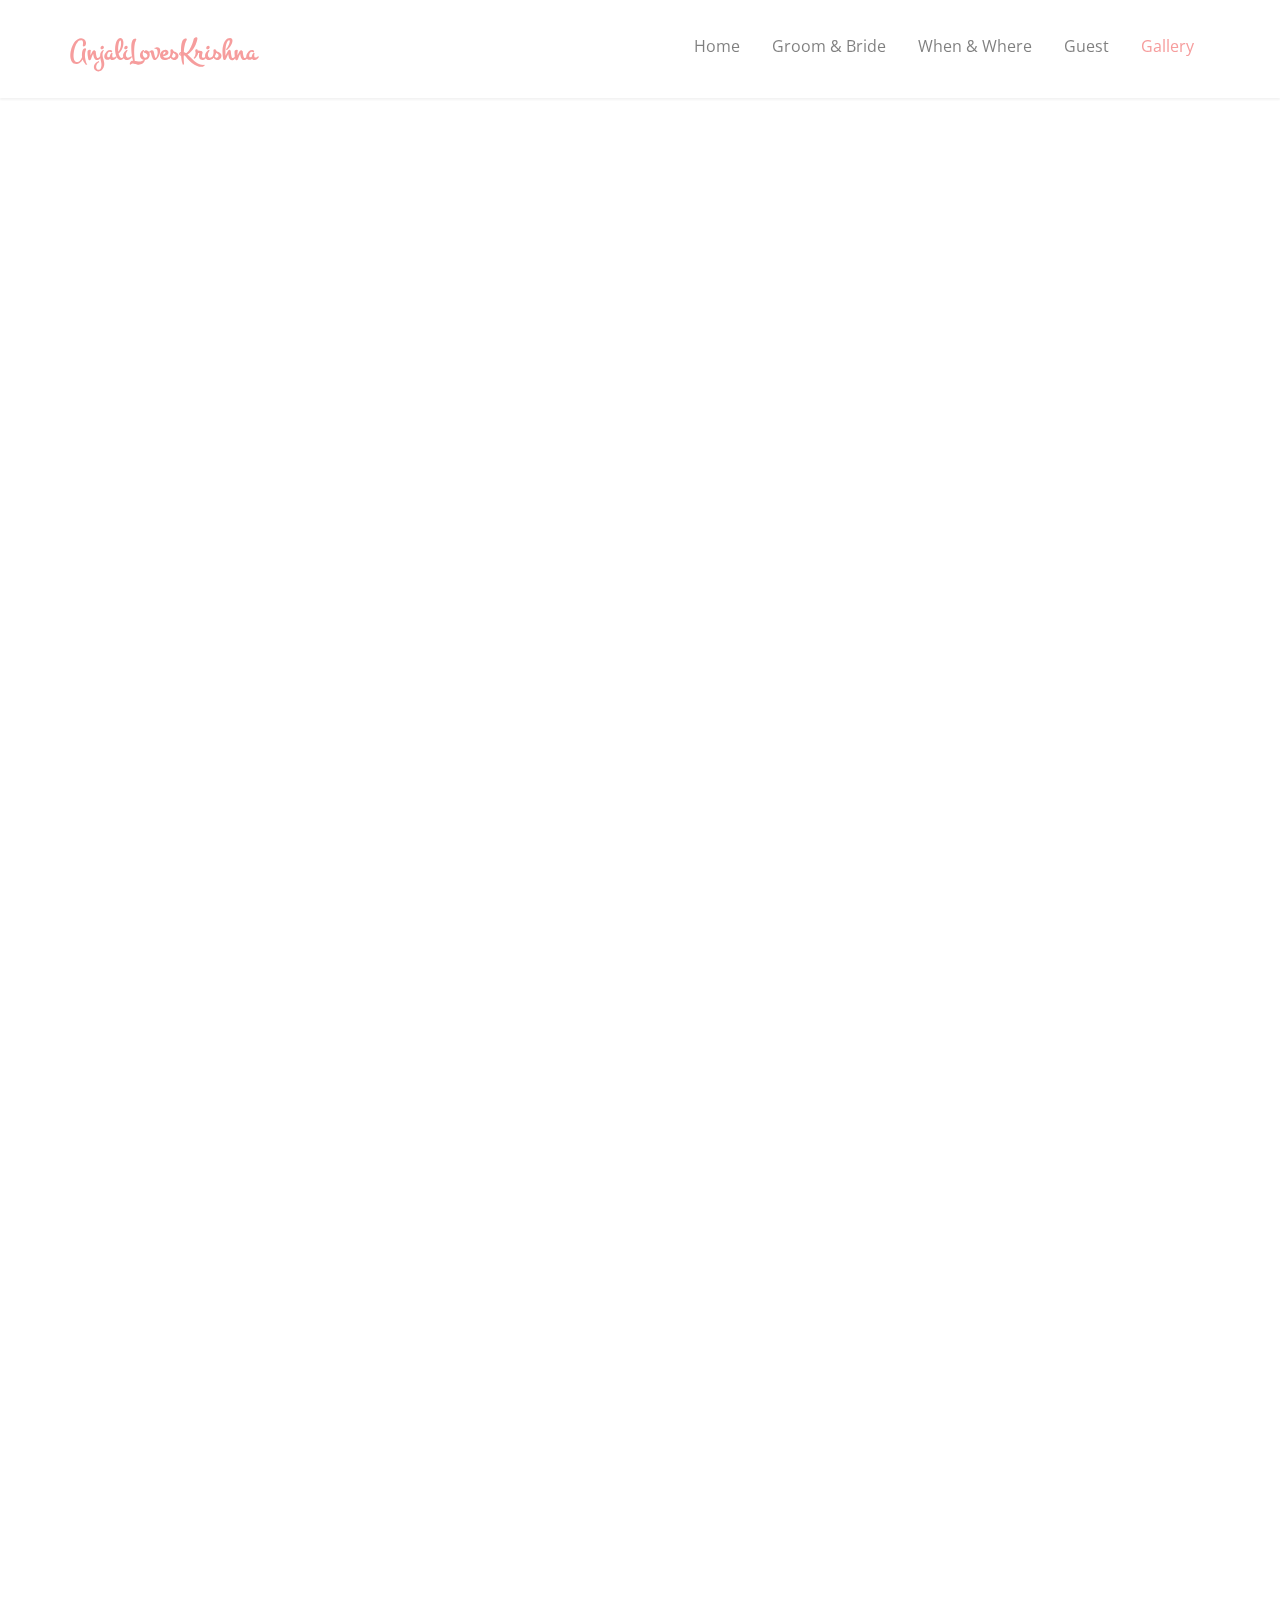
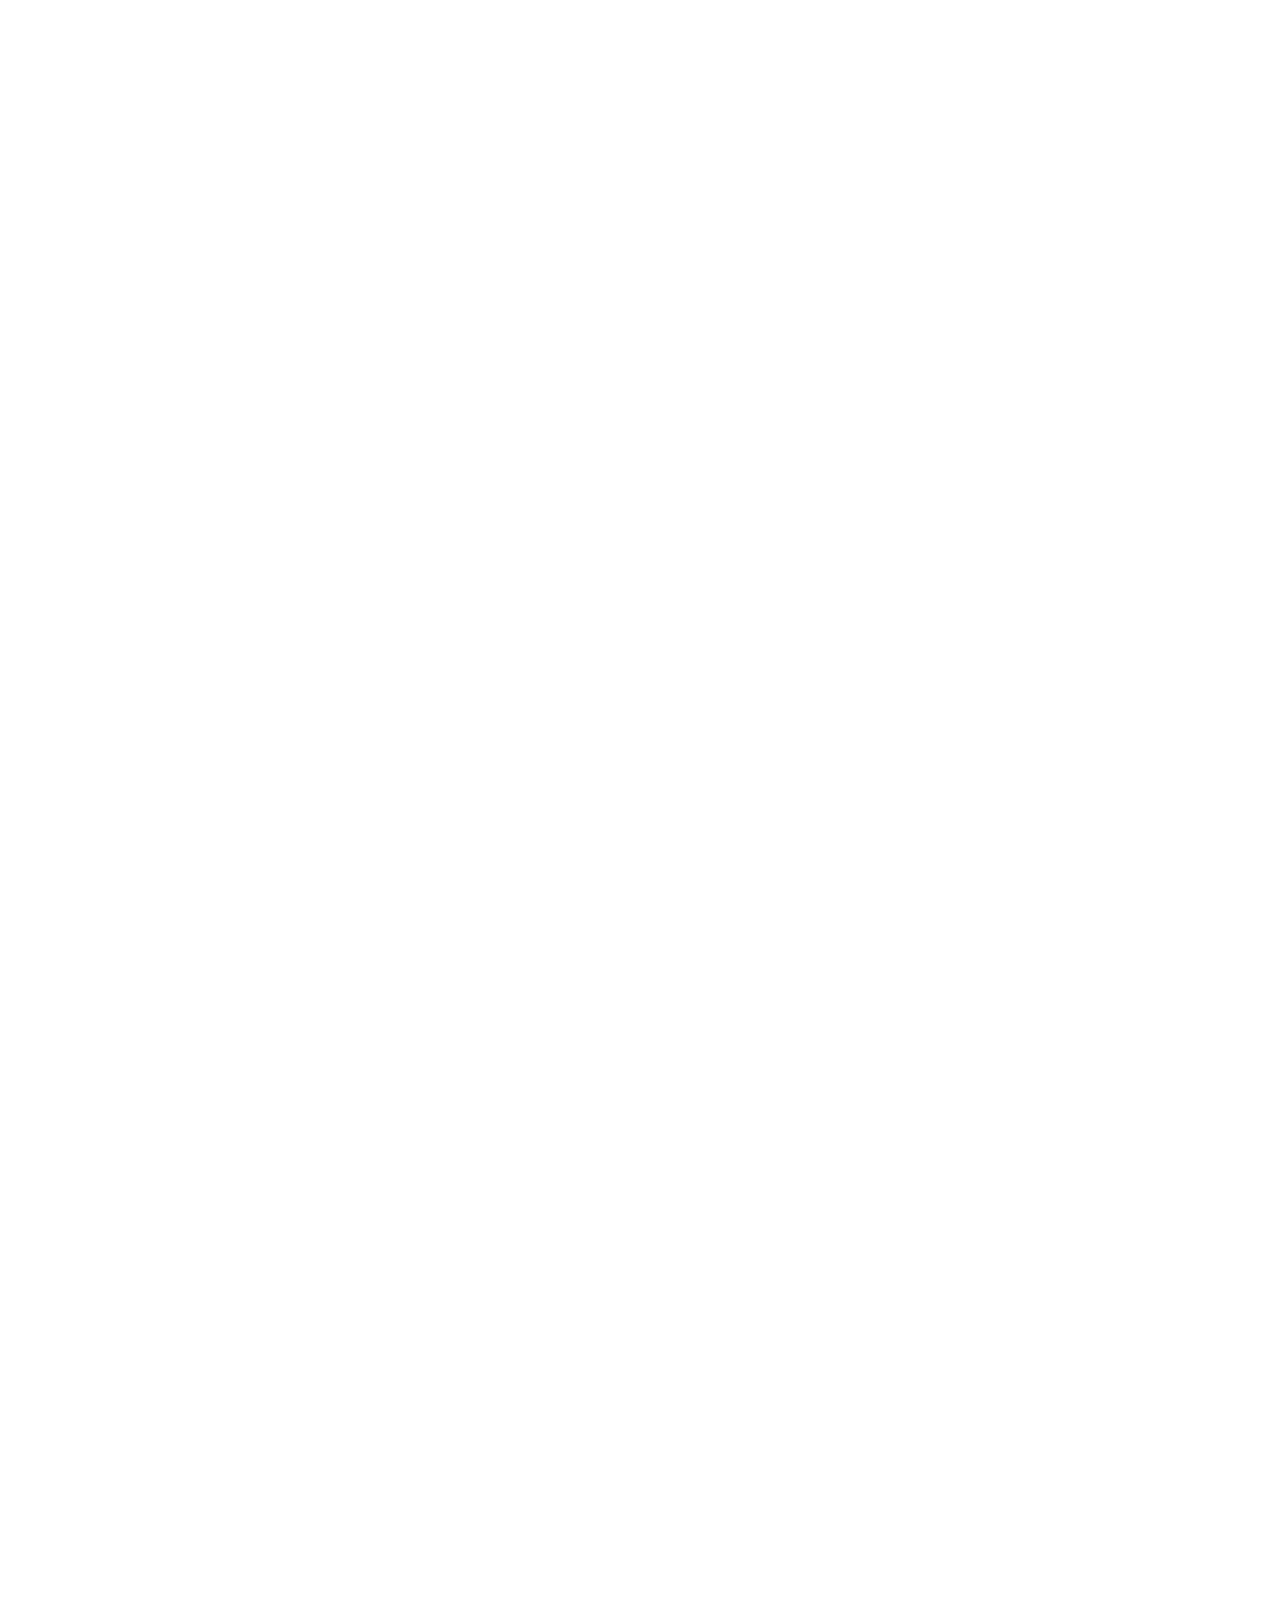
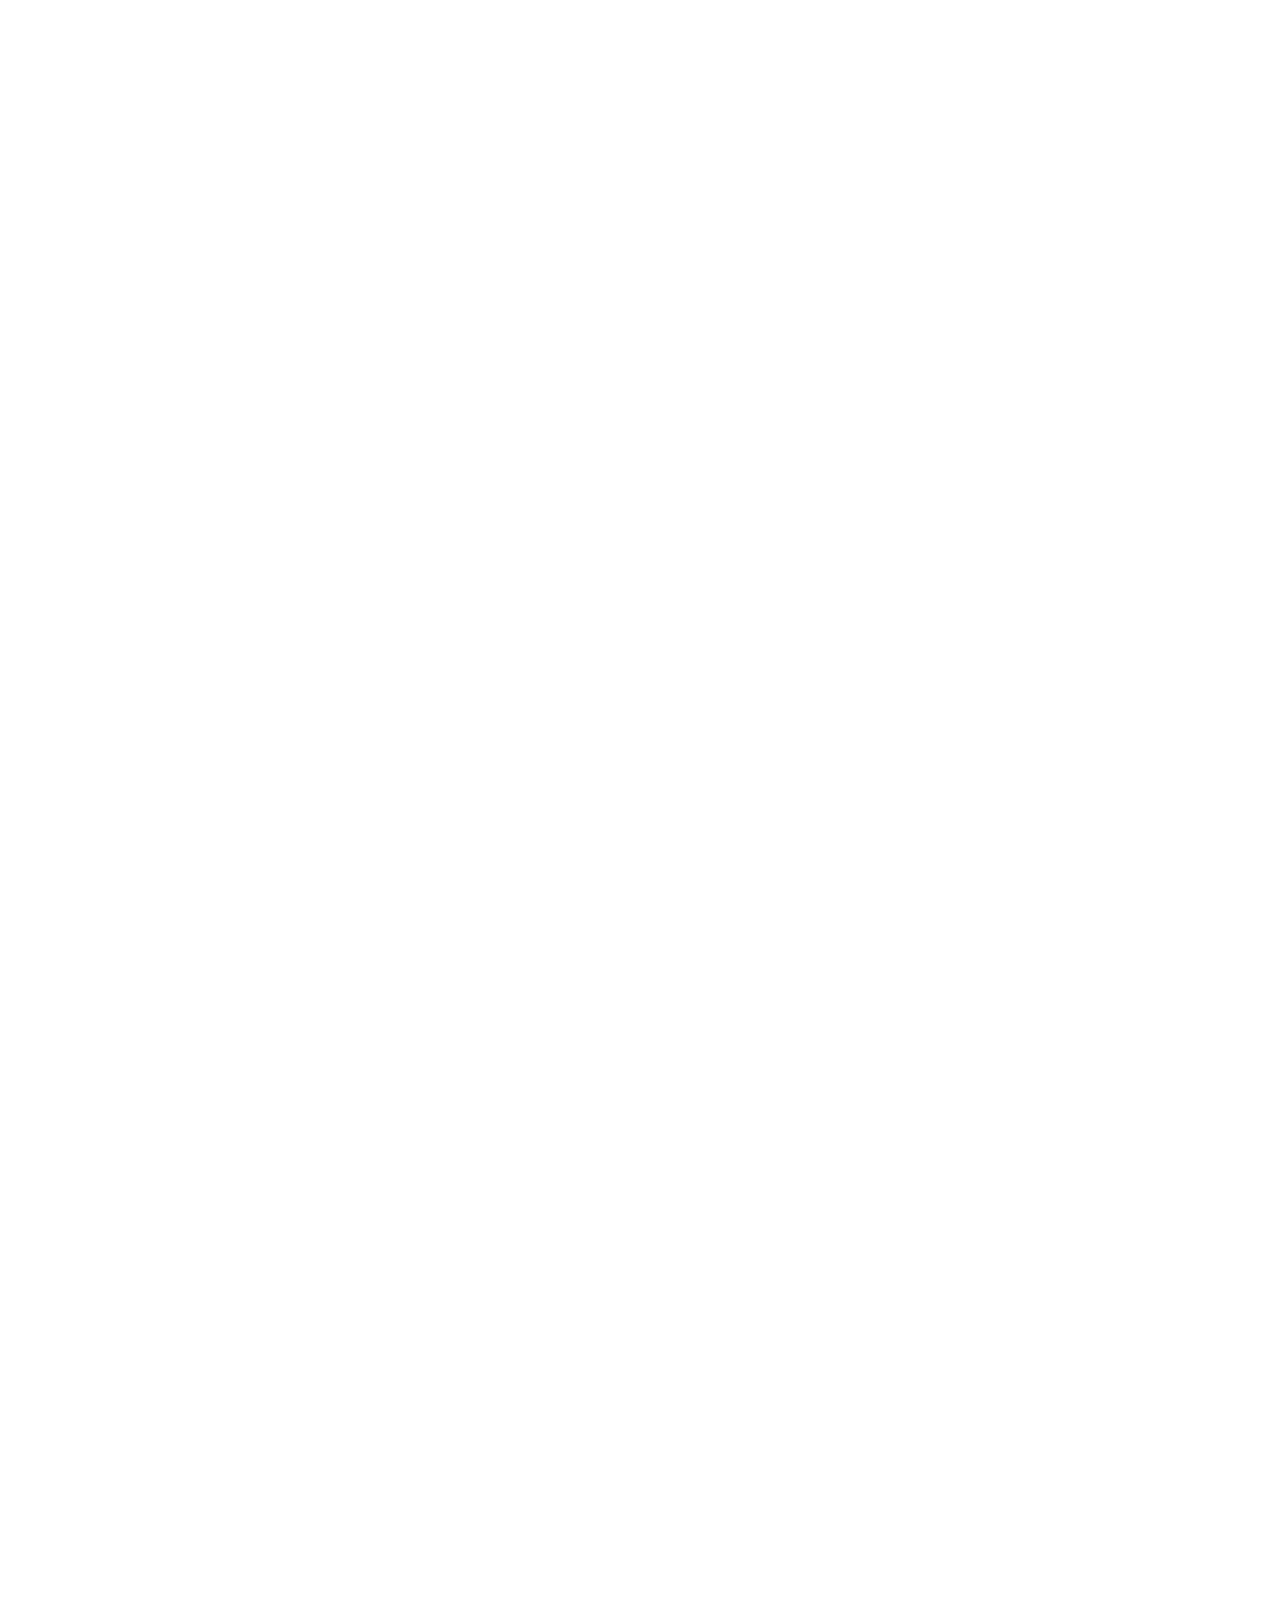
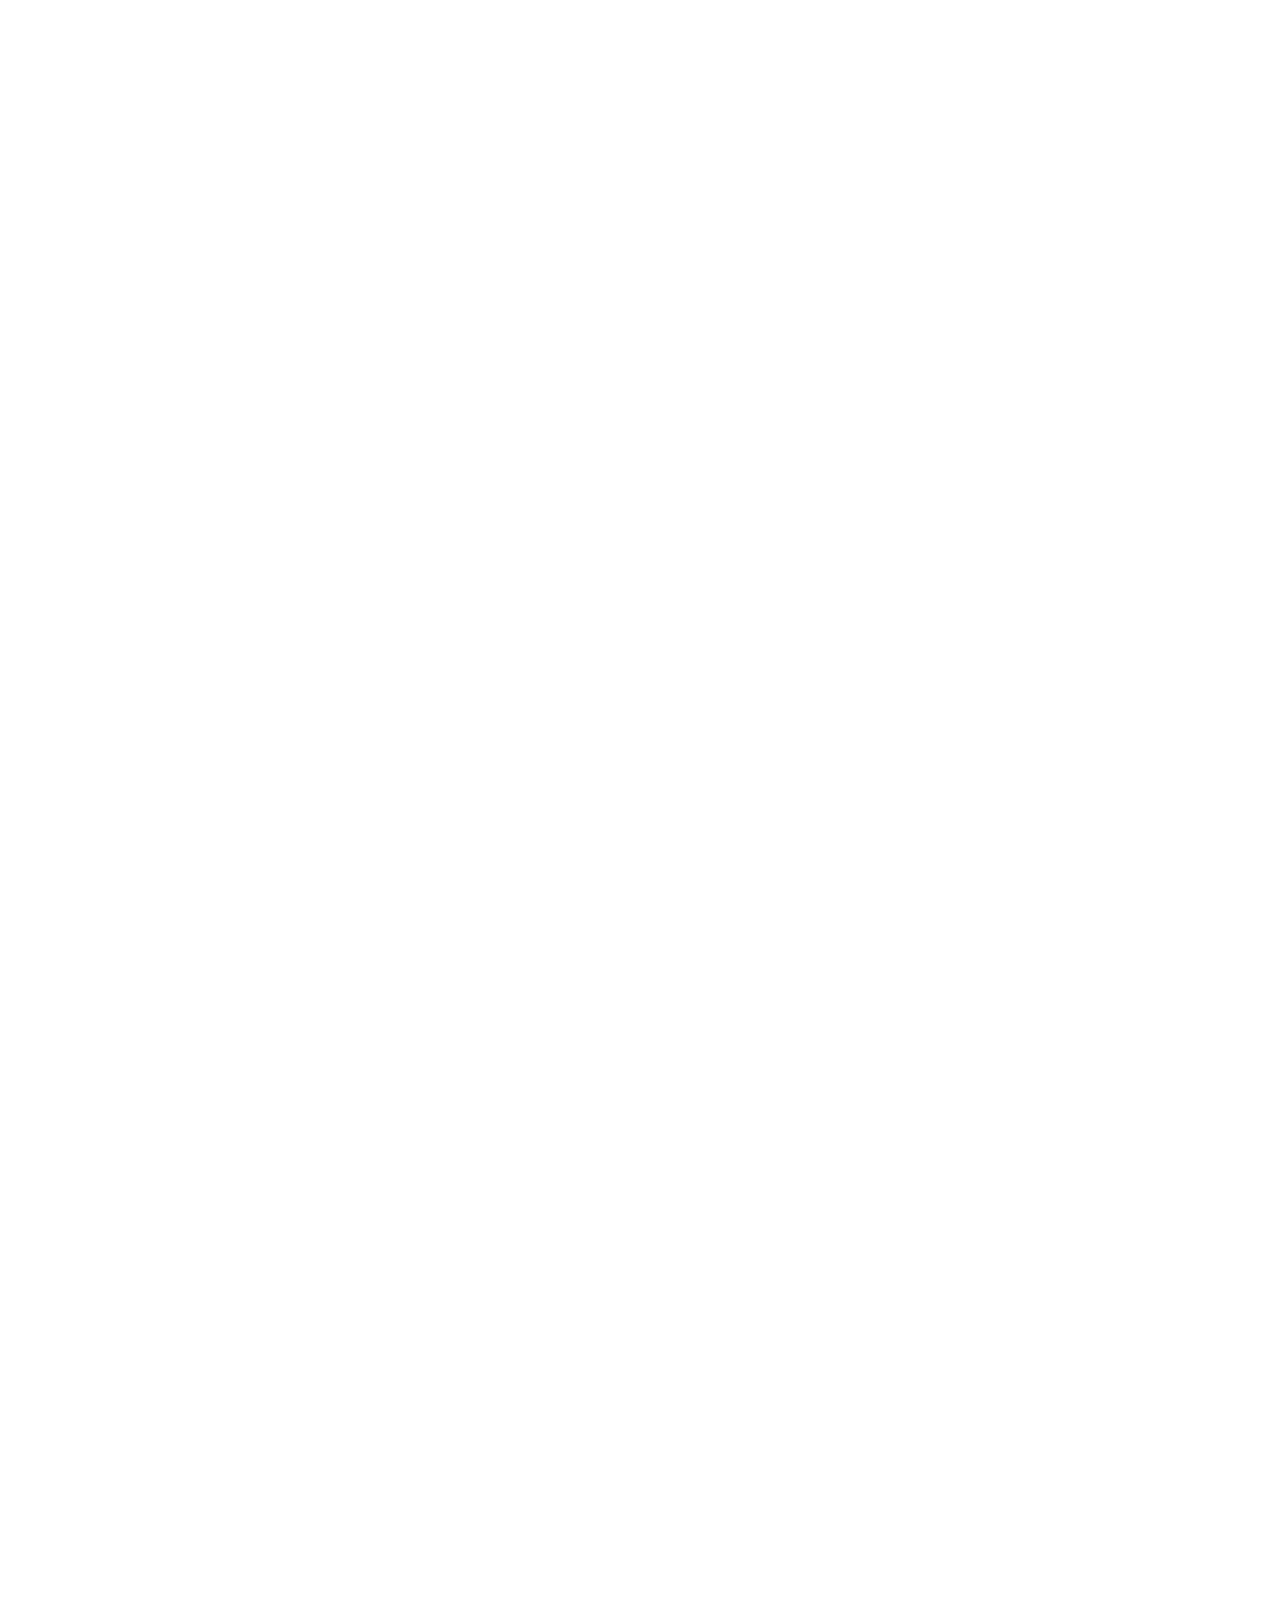
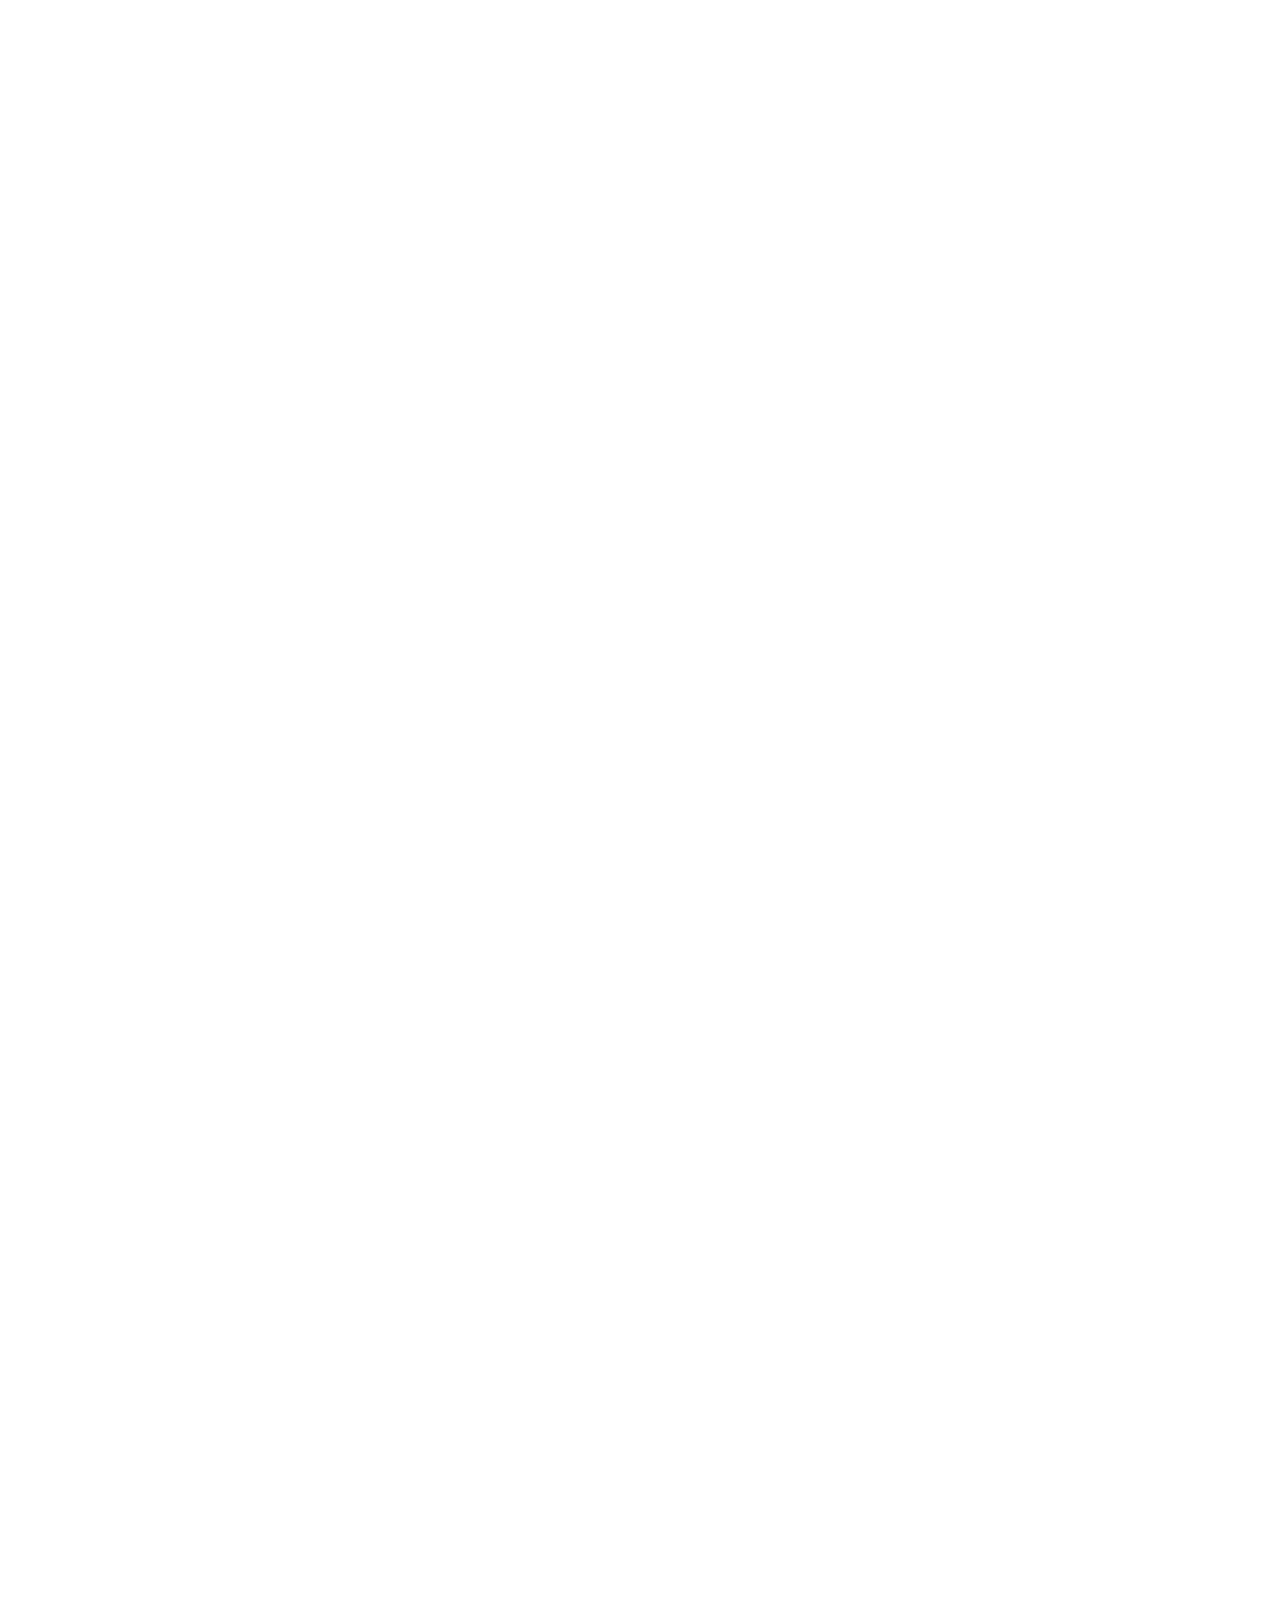
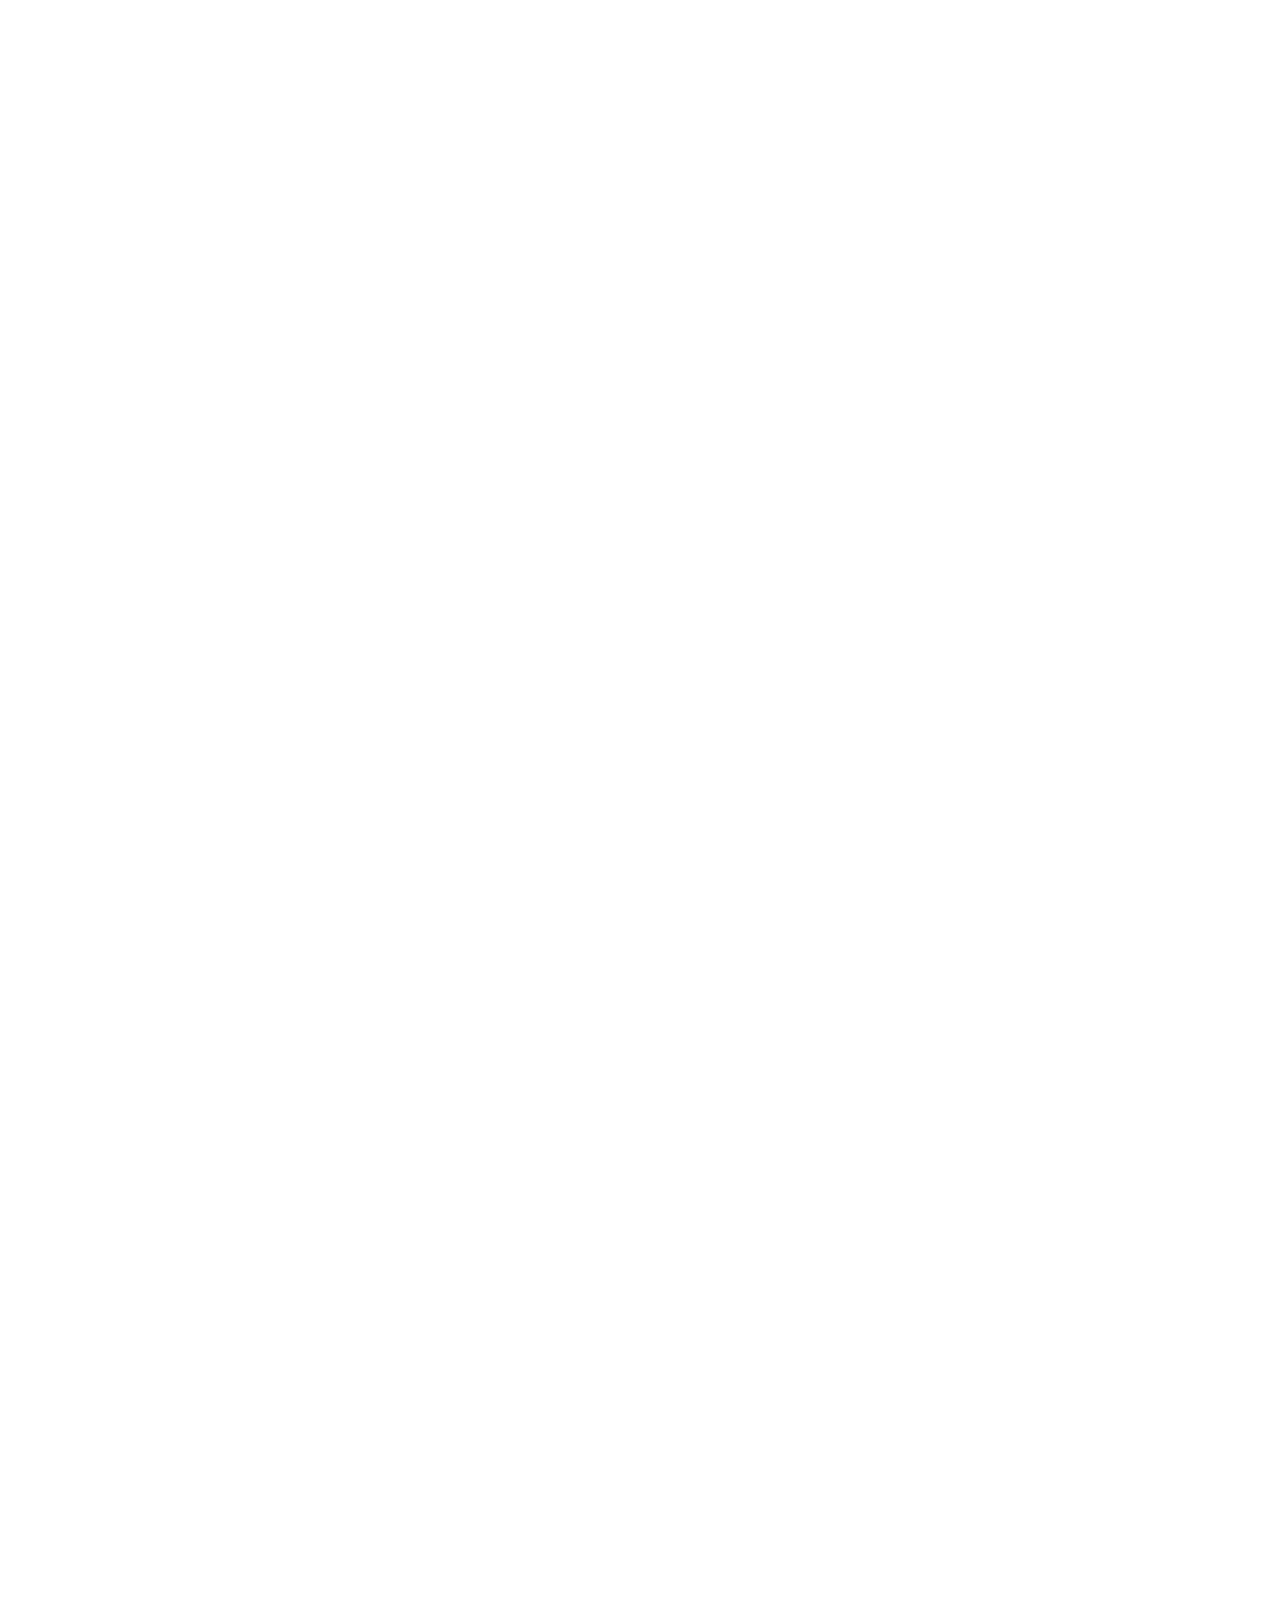
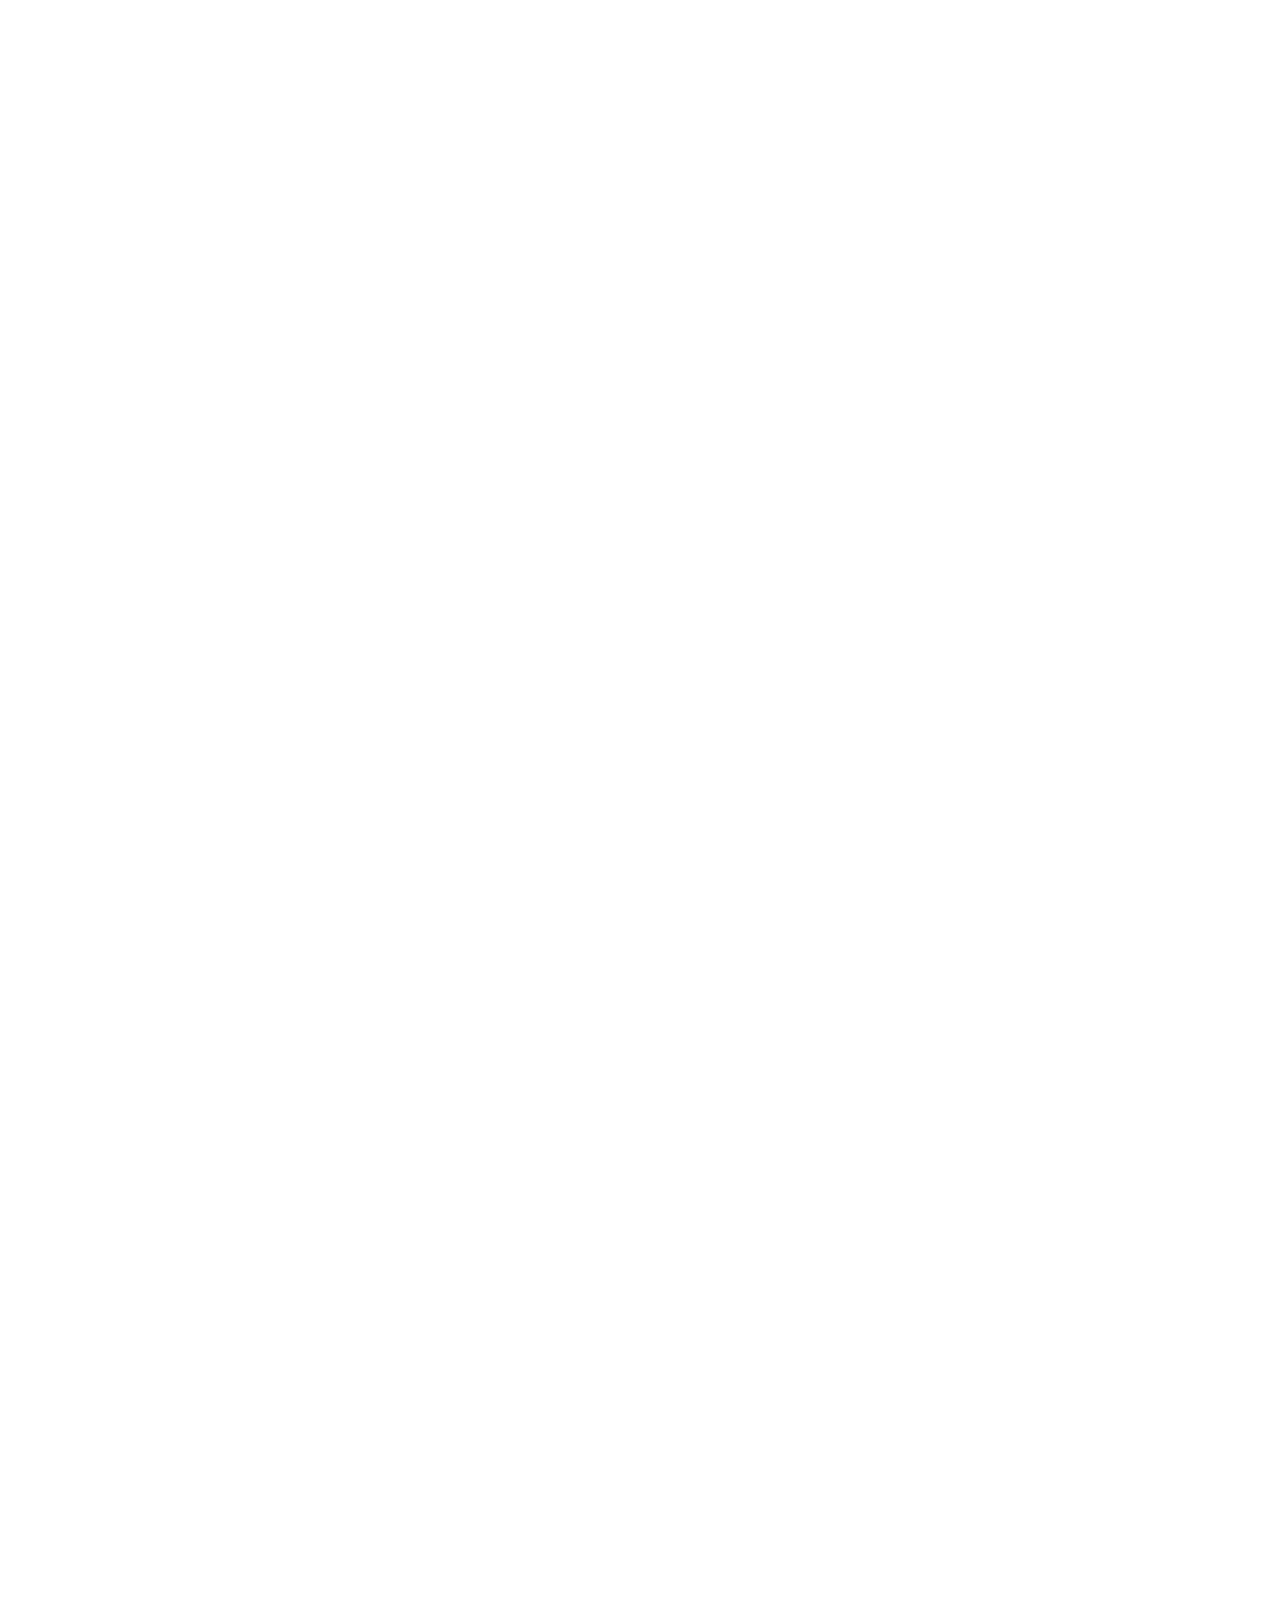
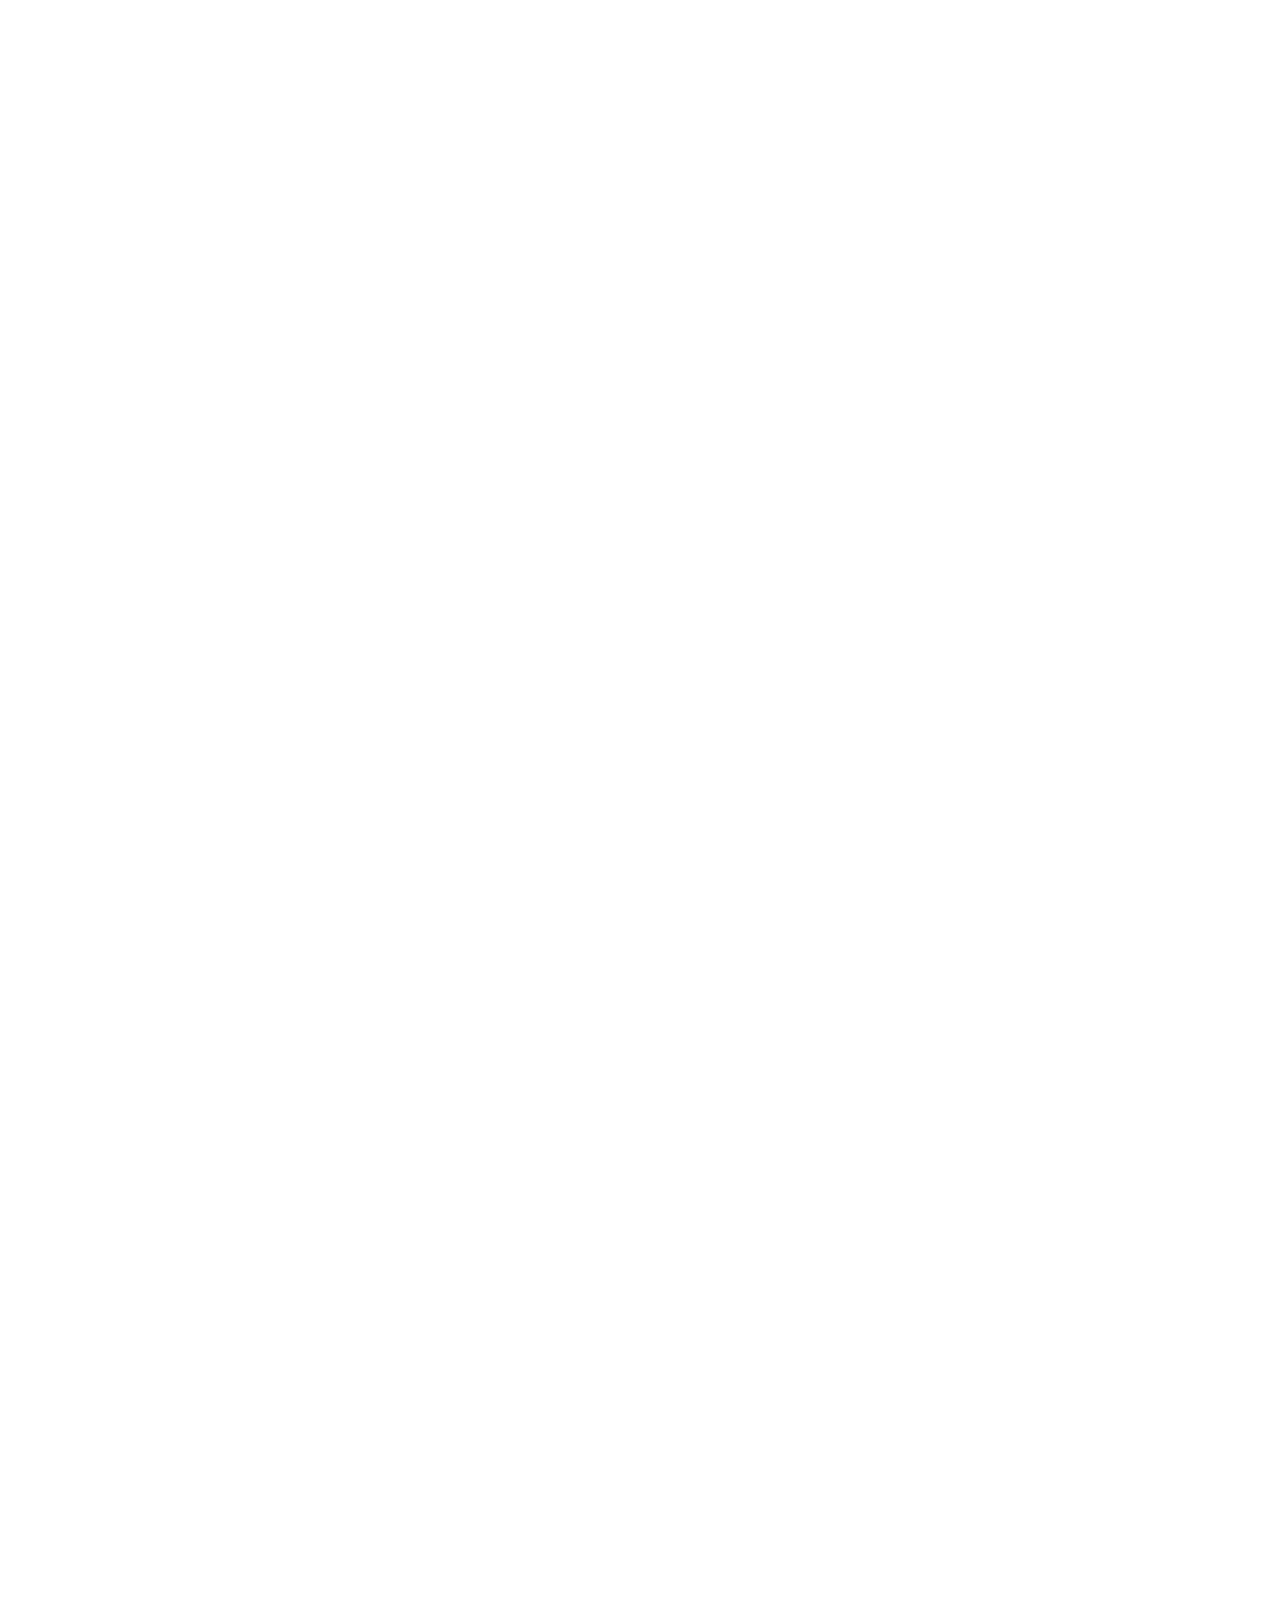
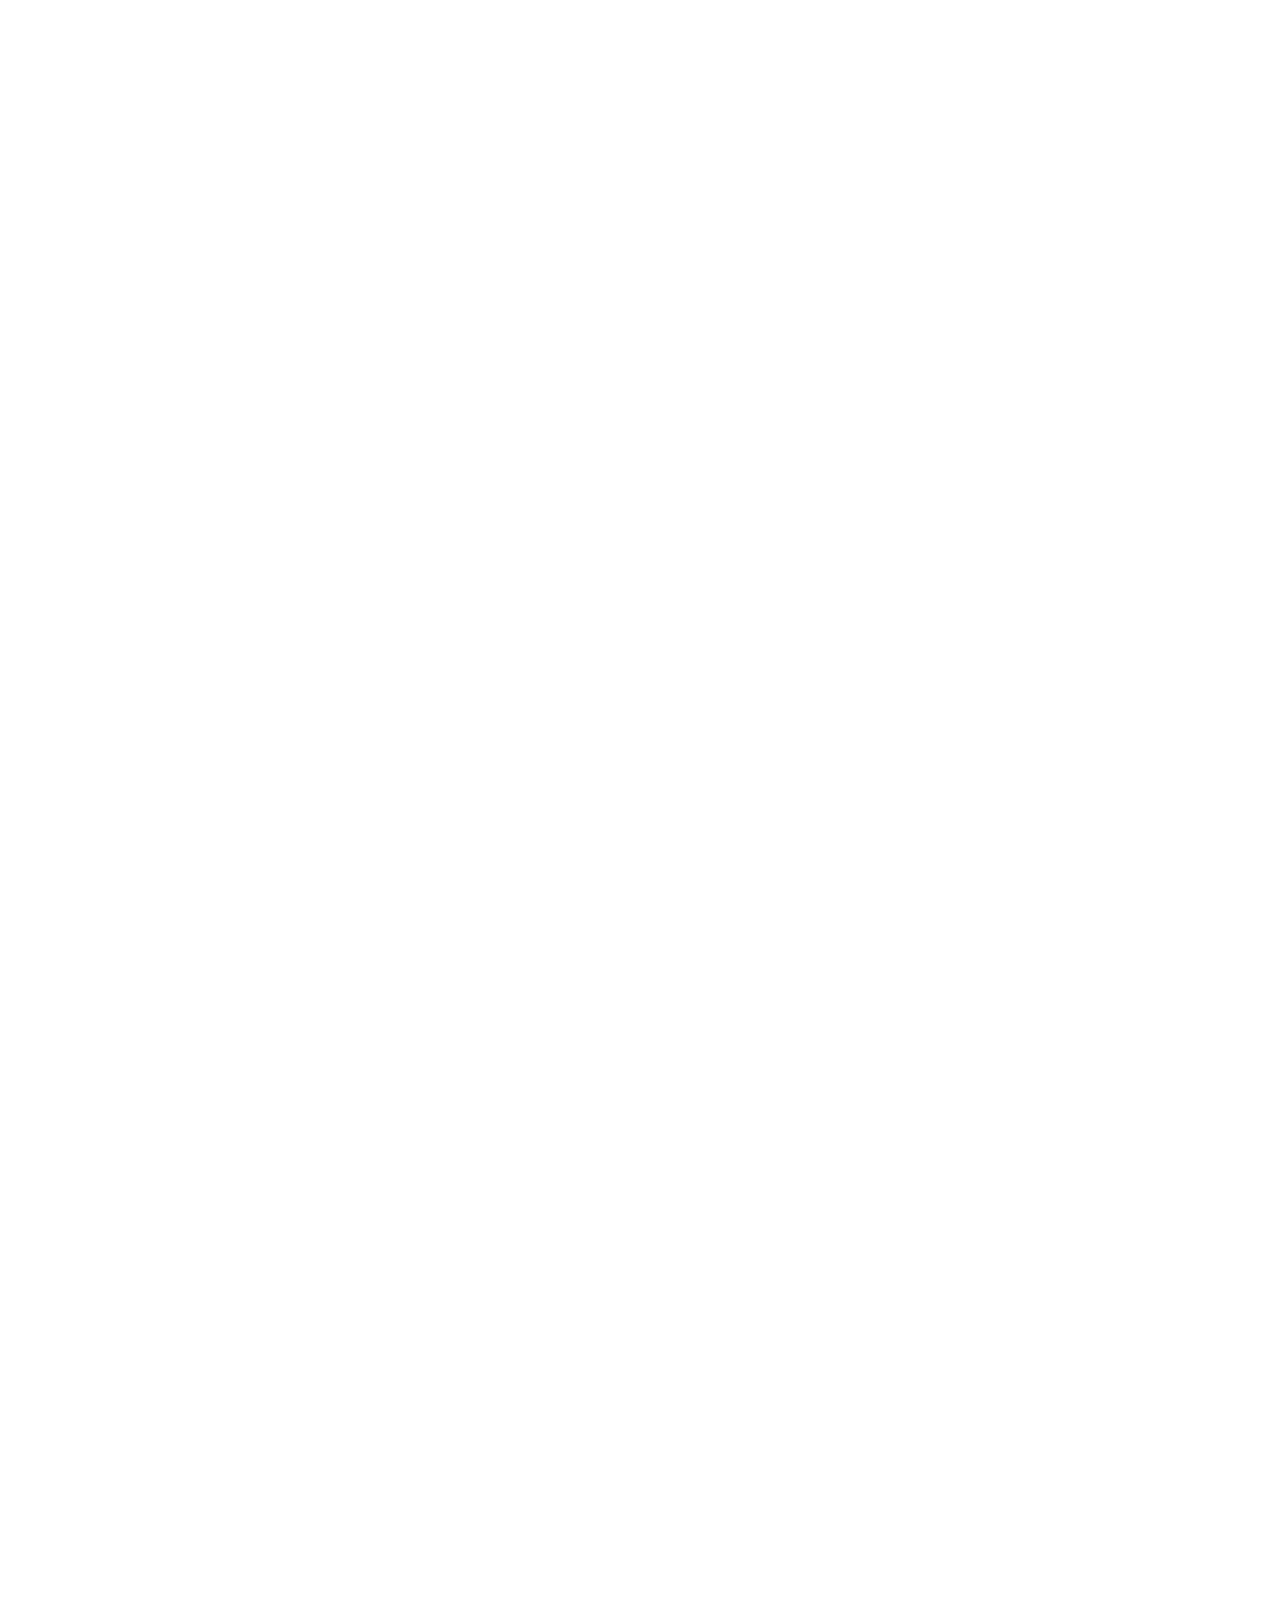
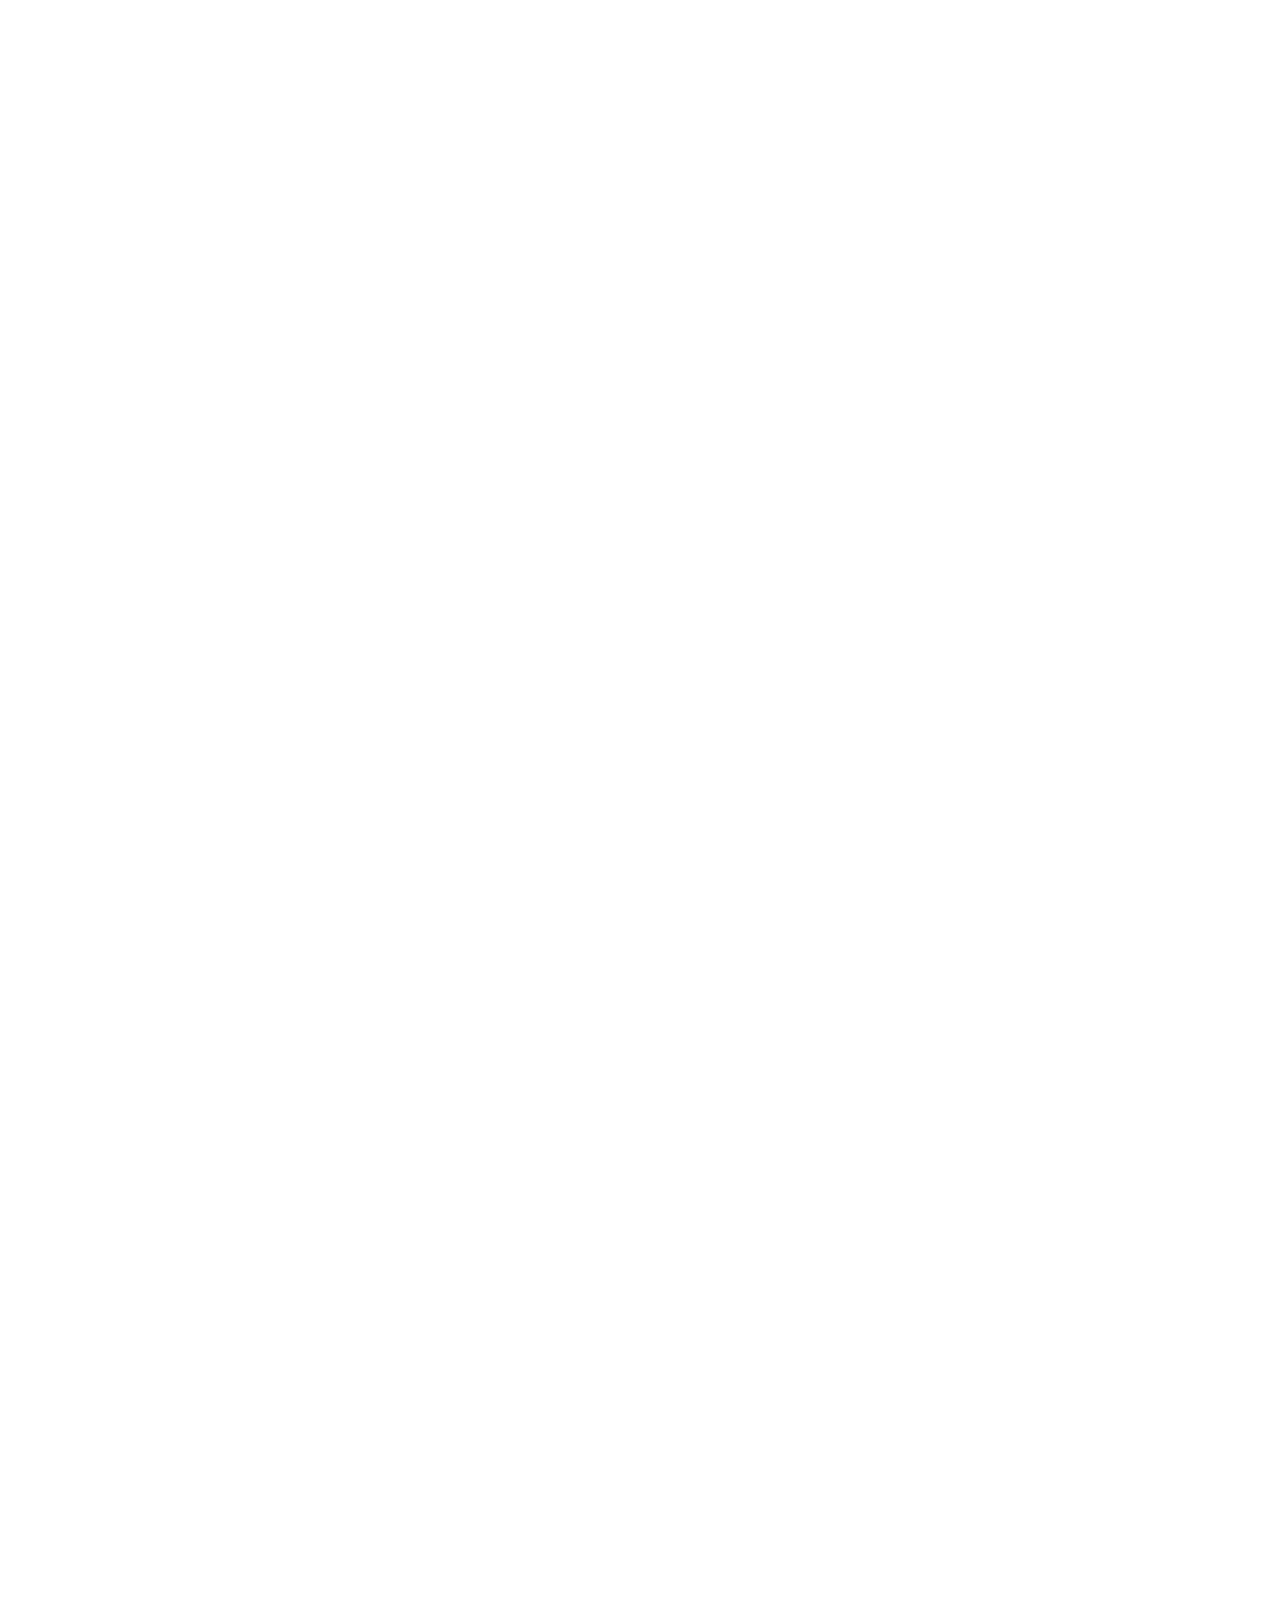
==== commit 6c948cd4: "update" ====
--- a/gallery.html
+++ b/gallery.html
@@ -95,6 +95,16 @@
 			<div class="container">
 				<div class="row">
 					<div class="col-md-8 col-md-offset-2 text-center heading-section animate-box">
+						<h2>First anniversary of our marriage</h2>
+					</div>
+				</div>
+				<div class="row" id="first_marriage_anniversary">
+				</div>
+			</div>
+
+			<div class="container">
+				<div class="row">
+					<div class="col-md-8 col-md-offset-2 text-center heading-section animate-box">
 						<h2>Dashain Trip 2079(Sakhada Bhagwati, Koshi Barrage, Kankalini Temple)</h2>
 					</div>
 				</div>
@@ -166,6 +176,7 @@
 		document.addEventListener('contextmenu', event => event.preventDefault()); // Disable right click
 
 		var folders = {};
+		folders["first_marriage_anniversary"] = 33;
 		folders["dashain2079"] = 27;
 		folders["post_wedding"] = 60;
 		folders["tuteshwarnath"] = 27;
